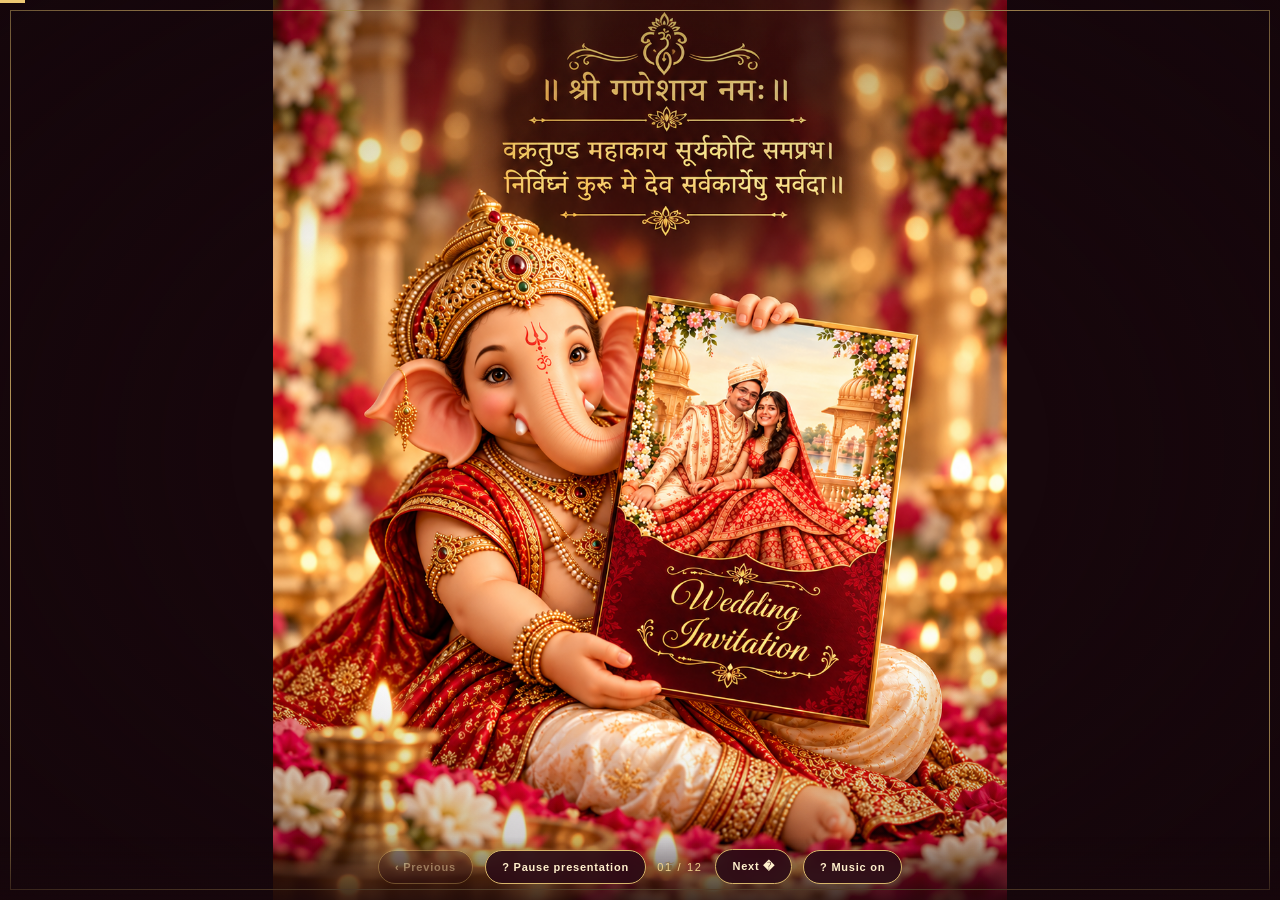
==== index.html @ a435be57 "Update wedding invitation scenes and credits" ====
<!DOCTYPE html>
<html lang="en">
<head>
<meta charset="UTF-8"><meta name="viewport" content="width=device-width,initial-scale=1">
<meta name="theme-color" content="#2a0b12">
<title>Anish Weds Khushi | A Cinematic Wedding Invitation</title>
<link rel="preconnect" href="https://fonts.googleapis.com">
<link href="https://fonts.googleapis.com/css2?family=Cormorant+Garamond:wght@400;500;600;700&family=Great+Vibes&family=Noto+Serif+Devanagari:wght@400;500;600;700&family=Pinyon+Script&display=swap" rel="stylesheet">
<link rel="stylesheet" href="styles.css?v=25">
</head>
<body>
<audio id="soundtrack" src="assets/Shubhaarambh.mp3" autoplay loop preload="auto"></audio><div id="stage"><div id="progress"></div><div id="scenes"></div></div>
<div class="controls"><button class="ctrl" id="prev">&#x2039; Previous</button><button class="ctrl" id="play">&#9654; Play presentation</button><span id="counter">01 / 10</span><button class="ctrl" id="next">Next �</button><button class="ctrl" id="music">&#9835; Music off</button></div>
<script type="module" src="app.js?v=9"></script>
</body></html>
---- styles.css ----
﻿:root{--gold:#edc873;--cream:#fff2d4;--wine:#310d17;--burgundy:#681a2a;--marigold:#f1a84b;--peacock:#4b9990;--rose:#b95c55}
*{box-sizing:border-box}html,body{margin:0;width:100%;height:100%;overflow:hidden;background:#19080d;color:var(--cream);font-family:'Cormorant Garamond',serif}
body:after{content:"";position:fixed;inset:0;pointer-events:none;z-index:5;background:radial-gradient(ellipse at center,transparent 45%,#14060b9c 100%)}
#stage{position:relative;width:100%;height:100svh;overflow:hidden;background:radial-gradient(ellipse at center,#783342,#210a11 80%)}
.scene{position:absolute;inset:0;display:grid;place-items:center;padding:28px;opacity:0;visibility:hidden;transform:scale(1.035);transition:opacity 1.1s ease,transform 7s ease,visibility 1.1s;overflow:hidden}
.scene.active{opacity:1;visibility:visible;transform:scale(1)}
.scene:before{content:"";position:absolute;inset:18px;border:1px solid #d9b76b99;pointer-events:none;z-index:2}
.scene:not(.photo-scene):before{background-image:radial-gradient(circle,#edc87345 1px,transparent 1.4px);background-size:19px 19px;opacity:.32}
.scene:after{content:"❦   ✧   ❦";position:absolute;bottom:25px;color:#edc873;letter-spacing:10px;font-size:14px;z-index:2}
.content{position:relative;z-index:3;width:min(850px,100%);max-height:86svh;overflow:auto;text-align:center;padding:clamp(22px,5vh,55px) clamp(12px,4vw,42px);scrollbar-width:none}
.scene.active .content{animation:contentReveal .9s cubic-bezier(.2,.75,.25,1) both}
@keyframes contentReveal{from{opacity:0;transform:translateY(16px)}to{opacity:1;transform:translateY(0)}}
.content::-webkit-scrollbar{display:none}
h1,h2,p{margin-top:0}h1{font-size:clamp(48px,9vw,100px);line-height:.98;font-weight:500;margin-bottom:18px}h2{font-size:clamp(38px,7vw,76px);line-height:1;margin:12px 0 22px;font-weight:500}
.script{font-family:'Great Vibes',cursive}.initial-cap{font-family:'Pinyon Script',cursive;font-size:1.1em;font-weight:400;vertical-align:.02em;color:inherit}.deva{font-family:'Noto Serif Devanagari',serif}.eyebrow{font:600 10px Arial,sans-serif;letter-spacing:.3em;text-transform:uppercase;color:var(--gold);margin-bottom:18px}.gold{color:var(--gold)}.rule{width:100px;height:1px;background:var(--gold);margin:18px auto}.ornament{color:var(--marigold);font-size:23px;letter-spacing:8px;margin:12px 0;text-shadow:0 2px 15px #f1a84b55}.sub{font-size:clamp(16px,2.5vw,22px);line-height:1.55}.tiny{font-size:clamp(12px,1.8vw,16px);line-height:1.5}.date{font:600 12px Arial,sans-serif;letter-spacing:.18em;text-transform:uppercase;color:#f1d38e}.time{font-size:25px;color:#ffedc2;margin:12px 0 22px}.venue{font-size:clamp(16px,2.4vw,21px);line-height:1.5;max-width:600px;margin:0 auto}
.photo-scene{padding:0;background:#17070c}.photo-scene:before{inset:10px;border:1px solid #edc873;z-index:4}.photo{position:absolute;inset:0;width:100%;height:100%;object-fit:contain;background:#17070c;animation:kenburns 16s ease-in-out infinite alternate}.photo-scene .content{align-self:end;margin-bottom:4vh;background:linear-gradient(transparent,#17070ce0 20%,#17070ce8);width:100%;max-width:none;padding:50px 20px 60px;max-height:45svh}.photo-scene h2{font-size:clamp(38px,7vw,68px);margin:0;color:#ffe3a0;text-shadow:0 3px 22px #000}
@keyframes kenburns{from{transform:scale(1)}to{transform:scale(1.09)}}
.cover{background:radial-gradient(ellipse at 50% 25%,#8b3c3c,#481723 52%,#19070e)}.cover .content{border:1px solid #edc873;padding:clamp(30px,8vh,75px) 15px;background:#260a143b;box-shadow:inset 0 0 0 6px #edc87314}
.invite{background:radial-gradient(ellipse at top,#fff5df,#f0d8bf 80%);color:#4c1c27}.invite:before{border-color:#9d7136}.invite .content{background:#fff9f0e8;border:1px solid #b68d4b;box-shadow:0 15px 60px #3a10171f}.names{font-size:clamp(40px,7vw,67px);color:#651b2c;margin:8px 0}.parents{font-size:clamp(13px,2vw,17px);line-height:1.4;margin:0 auto;max-width:650px}.hindi{font-size:clamp(14px,2vw,18px);line-height:1.75;margin:13px 0}.hindi-invite .eyebrow{font-weight:700;font-size:clamp(18px,3vw,28px);letter-spacing:.08em}
.event{background:radial-gradient(ellipse at 50% 15%,#97534b,#55202d 54%,#1b0810)}.event .content{border:1px solid #d9b76b;background:#260b163d;padding-top:clamp(28px,6vh,60px);padding-bottom:clamp(28px,6vh,60px)}.event:nth-of-type(odd){background:radial-gradient(ellipse at 50% 15%,#a15d3f,#54202c 54%,#1b0810)}.event:nth-of-type(even){background:radial-gradient(ellipse at 50% 15%,#397d78,#3b2530 54%,#160b10)}.event:nth-of-type(even) .content{border-color:#8ec3a6;background:#142b2a66}
.event-backdrop{position:absolute;inset:0;overflow:hidden;pointer-events:none}.event-backdrop img{width:100%;height:100%;object-fit:cover;object-position:center 42%;opacity:.78;filter:brightness(.96) saturate(.85);animation:kenburns 24s ease-in-out infinite alternate}.event-backdrop:after{content:"";position:absolute;inset:0;background:linear-gradient(90deg,#200b1170,#200b1133 45%,#16091085),linear-gradient(0deg,#160910aa,transparent 72%)}
.scene-backdrop{position:absolute;inset:0;overflow:hidden;pointer-events:none}.scene-backdrop img{width:100%;height:100%;object-fit:cover;object-position:center;opacity:.38;filter:saturate(.78) brightness(.78);animation:kenburns 24s ease-in-out infinite alternate}.scene-backdrop:after{content:"";position:absolute;inset:0;background:linear-gradient(90deg,#200b1180,#200b114f 50%,#1609109c),linear-gradient(0deg,#160910a8,transparent 80%)}.invite .scene-backdrop img{opacity:.2;filter:sepia(.18) saturate(.75) brightness(.9)}.invite .scene-backdrop:after{background:#fff4df55}.save .scene-backdrop img{opacity:.24;filter:saturate(.82) brightness(.92)}.save .scene-backdrop:after{background:linear-gradient(135deg,#5715224d,#fff0d966)}
.mehendi-scene{padding:0;background:#f5ead4;color:#79531d}.mehendi-scene:before,.mehendi-scene:after{display:none}.mehendi-canvas{position:relative;width:min(100vw,56.25svh);height:100svh;overflow:hidden;background:#fff8e9;box-shadow:0 0 70px #1b0d0d55;isolation:isolate}.mehendi-art{position:absolute;inset:0;width:100%;height:100%;object-fit:cover;transform:scale(1.045);animation:mehendiReveal 18s cubic-bezier(.2,.65,.25,1) forwards;filter:saturate(.98)}.mehendi-veil{position:absolute;inset:0;pointer-events:none;background:linear-gradient(180deg,#fff7e860 0%,transparent 22%,transparent 70%,#fff0d040 100%)}.mehendi-details{position:absolute;top:21.2%;left:8%;right:8%;padding:5px 4px;text-align:center;color:#704817;text-shadow:0 1px #fff9;background:#fff8e9a6}.mehendi-details .date{color:#79531d;white-space:nowrap;letter-spacing:.02em;font-size:clamp(10px,2.8vw,12px)}.mehendi-details .venue{font-size:clamp(13px,3.5vw,15px);line-height:1.2;margin-top:4px;color:#704817;font-weight:600}.mehendi-petals{position:absolute;inset:0;overflow:hidden;pointer-events:none}.mehendi-petal{position:absolute;top:-8%;width:9px;height:13px;border-radius:80% 15% 75% 20%;background:linear-gradient(135deg,#f7d3ce,#d98f91);opacity:0;filter:drop-shadow(0 1px 1px #87643b30);animation:mehendiFall var(--duration) linear var(--delay) infinite}
.sagai-scene{padding:0;background:#080706;color:#fff2d4}.sagai-scene:before,.sagai-scene:after{display:none}.sagai-canvas{position:relative;width:min(100vw,56.25svh);height:min(100svh,177.78vw);aspect-ratio:9/16;overflow:hidden;background:#080706;isolation:isolate}.sagai-art{position:absolute;inset:0;width:100%;height:100%;object-fit:contain;animation:sagaiReveal 14s cubic-bezier(.2,.65,.25,1) forwards}.sagai-shade{position:absolute;inset:0;background:radial-gradient(ellipse at center,transparent 12%,#05040335 67%,#0504038c 100%);pointer-events:none}.sagai-copy{position:absolute;z-index:2;top:50%;left:6%;right:6%;transform:translateY(-50%);padding:clamp(12px,3vh,24px) 8px;text-align:center;text-shadow:0 2px 14px #000,0 0 24px #d5ae6b66;background:#0504039c;border:1px solid #d9b76b88;box-shadow:0 8px 28px #0009}.sagai-kicker{font:600 clamp(11px,3vw,14px)/1.4 Arial,sans-serif;letter-spacing:.22em;text-transform:uppercase;color:#f1d38e;margin-bottom:9px}.sagai-copy h2{font-size:clamp(52px,11vw,82px);line-height:1;color:#fff0cc;margin:0 0 8px}.sagai-details{font:600 clamp(13px,3.4vw,18px)/1.45 Arial,sans-serif;letter-spacing:.025em;color:#fff0d0}.sagai-date{margin-top:5px;color:#ffe0a0}.sagai-venue{margin-top:4px}.sagai-scene .sagai-canvas{box-shadow:0 0 70px #0009}
.ring-video-scene{padding:0;background:#000}.ring-video-scene:before,.ring-video-scene:after{display:none}.ring-video{position:absolute;inset:0;width:100%;height:100%;object-fit:contain;background:#000}
.panigrahan-scene{padding:0;background:#160b08;color:#fff2cf}.panigrahan-scene:before,.panigrahan-scene:after{display:none}.panigrahan-canvas{position:relative;width:min(100vw,56.25svh);height:min(100svh,177.78vw);aspect-ratio:9/16;overflow:hidden;isolation:isolate;background:#24120c}.panigrahan-art{position:absolute;inset:-2%;width:104%;height:104%;object-fit:cover;object-position:center;transform-origin:50% 55%;animation:panigrahanCamera 22s ease-in-out infinite alternate}.panigrahan-warmth{position:absolute;z-index:1;inset:0;pointer-events:none;background:radial-gradient(ellipse at 51% 74%,#ff8f2324,transparent 34%),linear-gradient(180deg,#ffbb5c0d,transparent 35%,#ff781414);mix-blend-mode:screen;animation:panigrahanGlow 2.6s ease-in-out infinite alternate}.panigrahan-petals,.panigrahan-sparkles{position:absolute;inset:0;width:100%;height:100%;pointer-events:none}.panigrahan-petals{z-index:2}.panigrahan-sparkles{z-index:3}.panigrahan-vignette{position:absolute;z-index:4;inset:0;pointer-events:none;box-shadow:inset 0 0 8vw #23090342}.panigrahan-copy{position:absolute;z-index:5;top:6%;left:13%;right:13%;text-align:center;color:#492316;text-shadow:0 1px 0 #fff9;padding:clamp(10px,2vh,18px) clamp(8px,2vw,18px);background:#fff1d9d9;border:1px solid #a8793c;border-radius:18px;box-shadow:0 5px 22px #56230d38,inset 0 0 0 3px #fff8;backdrop-filter:blur(2px)}.panigrahan-copy .eyebrow{color:#754517;font-size:clamp(10px,2vw,14px);margin-bottom:6px}.panigrahan-copy h2{font-size:clamp(32px,7vw,58px);line-height:1;margin:0 0 7px;color:#552414;text-shadow:0 1px #fff9}.panigrahan-copy .date{font-size:clamp(10px,2vw,14px);font-weight:700;letter-spacing:.08em;color:#55311c}.panigrahan-copy .time{font-size:clamp(20px,4.2vw,30px);font-weight:600;color:#542817;margin:5px 0}.panigrahan-copy .rule{width:70px;margin:7px auto;background:#8d5927}.panigrahan-copy .venue{font-size:clamp(12px,2.4vw,17px);line-height:1.25;color:#462817;font-weight:600}.panigrahan-copy .ornament{font-size:19px;margin:5px 0;color:#86531d}.panigrahan-copy .deva{font-size:clamp(15px,3vw,21px);line-height:1.4;color:#492316;font-weight:600;margin:5px 0}.panigrahan-copy .tiny{font-size:clamp(11px,2vw,15px);line-height:1.25;color:#50301d;font-weight:600}.panigrahan-caption{position:absolute;z-index:5;bottom:3.3%;left:0;right:0;text-align:center;color:#fff2cf;font-size:clamp(12px,2.1vw,17px);letter-spacing:.15em;text-shadow:0 1px 8px #58200d,0 0 15px #ffb84c;animation:panigrahanBreathe 3s ease-in-out infinite}@keyframes panigrahanCamera{0%{transform:scale(1)}100%{transform:scale(1.075) translate3d(-.6%,.4%,0)}}@keyframes panigrahanGlow{from{opacity:.5}to{opacity:1}}@keyframes panigrahanBreathe{0%,100%{opacity:.62;transform:translateY(0)}50%{opacity:1;transform:translateY(-3px)}}.panigrahan-petal{position:absolute;top:-5%;left:var(--x);width:var(--s);height:calc(var(--s)*1.25);border-radius:80% 8% 80% 10%;background:linear-gradient(140deg,#ff7890,#c70f36 72%);box-shadow:inset -1px 0 2px #7e082233,0 1px 3px #5a122b66;opacity:var(--o);animation:panigrahanFall var(--t) linear var(--delay) infinite}.panigrahan-petal:after{content:"";position:absolute;inset:10% 48%;background:#ffd0d766;transform:rotate(15deg)}@keyframes panigrahanFall{0%{transform:translate3d(0,-5vh,0) rotate(0)}25%{transform:translate3d(18px,28vh,0) rotate(120deg)}55%{transform:translate3d(-14px,62vh,0) rotate(245deg)}100%{transform:translate3d(22px,115vh,0) rotate(410deg)}}.panigrahan-spark{position:absolute;width:3px;height:3px;border-radius:50%;background:#fff5c8;box-shadow:0 0 7px 3px #ffe18b88;animation:panigrahanSparkle var(--t) ease-in-out var(--delay) infinite}@keyframes panigrahanSparkle{0%,100%{opacity:0;transform:scale(.4)}45%{opacity:.9;transform:scale(1.4)}70%{opacity:.25;transform:scale(.7)}}.baraat-effects{position:absolute;inset:0;overflow:hidden;pointer-events:none}.baraat-lights{z-index:1}.baraat-petals{z-index:3}.baraat-sparks{z-index:4}.baraat-glow{position:absolute;width:9px;height:9px;border-radius:50%;background:#fff3b5;box-shadow:0 0 8px 4px #ffd66b99,0 0 22px 9px #ffb83c44;opacity:.35;animation:baraatTwinkle var(--d) ease-in-out var(--delay) infinite alternate}.baraat-petal{position:absolute;top:-8%;left:var(--x);width:var(--s);height:calc(var(--s)*.68);border-radius:80% 10% 80% 15%;background:linear-gradient(135deg,#ff8aa5,#d51d51);opacity:var(--o);filter:drop-shadow(0 1px 2px #5a122b66);animation:baraatFall var(--t) linear var(--delay) infinite}.baraat-petal:after{content:"";position:absolute;inset:15% 48%;background:#ffd0d7aa;transform:rotate(25deg)}.baraat-spark{position:absolute;width:3px;height:3px;border-radius:50%;background:#fff5c8;box-shadow:0 0 7px 3px #ffe18b88;animation:baraatSparkle var(--t) ease-in-out var(--delay) infinite}@keyframes baraatFall{0%{transform:translate3d(0,-5vh,0) rotate(0)}25%{transform:translate3d(18px,28vh,0) rotate(120deg)}55%{transform:translate3d(-14px,62vh,0) rotate(245deg)}100%{transform:translate3d(22px,115vh,0) rotate(410deg)}}@keyframes baraatTwinkle{from{opacity:.18;transform:scale(.65)}to{opacity:.9;transform:scale(1.25)}}@keyframes baraatSparkle{0%,100%{opacity:0;transform:scale(.4)}45%{opacity:.9;transform:scale(1.4)}70%{opacity:.25;transform:scale(.7)}}.baraat-scene{padding:0;background:#160d12;color:#713e25}.baraat-scene:before,.baraat-scene:after{display:none}.baraat-canvas{position:relative;width:min(100vw,56.25svh);height:min(100svh,177.78vw);aspect-ratio:9/16;overflow:hidden;isolation:isolate;background:#3a1b20}.baraat-art{position:absolute;inset:-2%;width:104%;height:104%;object-fit:cover;animation:baraatDrift 18s ease-in-out infinite alternate}.baraat-canvas:after{content:"";position:absolute;inset:0;pointer-events:none;background:linear-gradient(180deg,#fff0d008 0%,transparent 37%,transparent 100%)}.baraat-copy{position:absolute;z-index:2;top:7.5%;left:16%;right:16%;height:37%;display:flex;flex-direction:column;align-items:center;justify-content:center;text-align:center;color:#713e25;text-shadow:0 1px 0 #fff9;padding:8px 4px}.baraat-copy .eyebrow{color:#986b32;font-size:clamp(8px,1.7vw,12px);margin-bottom:5px}.baraat-copy h2{font-size:clamp(30px,7vw,56px);color:#74391f;margin:0 0 5px;line-height:1}.baraat-copy .date{font-size:clamp(8px,1.65vw,12px);color:#714c2c;letter-spacing:.08em}.baraat-copy .time{font-size:clamp(16px,3.8vw,25px);color:#693620;margin:3px 0 5px}.baraat-copy .rule{width:65px;background:#a77938;margin:4px auto}.baraat-copy .venue{font-size:clamp(10px,2.2vw,15px);line-height:1.25;color:#513b27}.baraat-copy .tiny{font-size:clamp(8px,1.7vw,12px);line-height:1.2;margin:5px 0;color:#75472d}.baraat-copy .ornament{font-size:15px;margin:3px 0}.baraat-copy .script{font-size:clamp(20px,4vw,30px)!important;color:#814523!important;transform:translateY(-26px)}.baraat-copy .deva{position:absolute;top:calc(100% - 56px);left:0;right:0;width:max-content;max-width:100%;min-height:0;display:block;text-align:center;margin:0 auto;padding:0;border:0;border-radius:0;background:transparent;box-shadow:none;color:#542b18;font-size:clamp(16px,3vw,21px);font-weight:700;line-height:1.15;text-shadow:none}@keyframes baraatDrift{0%{transform:scale(1.015) translate3d(0,0,0)}100%{transform:scale(1.04) translate3d(-.35%,.2%,0)}}.sangeet-scene{padding:0;background:#04121c;color:#fff2d4}.sangeet-scene:before,.sangeet-scene:after{display:none}.sangeet-canvas{position:relative;width:min(100vw,56.25svh);height:min(100svh,177.78vw);aspect-ratio:9/16;overflow:hidden;background:#061523;isolation:isolate}.sangeet-art{position:absolute;inset:0;width:100%;height:100%;object-fit:cover;animation:sangeetPush 20s ease-in-out infinite alternate}.sangeet-shade{position:absolute;inset:0;background:linear-gradient(180deg,#06152322 0%,#06152310 42%,#06152355 100%);pointer-events:none}.sangeet-lights{position:absolute;inset:0;overflow:hidden;pointer-events:none;mix-blend-mode:screen}.sangeet-beam{position:absolute;top:-10%;height:88%;width:42%;opacity:0;filter:blur(12px);transform-origin:50% 0}.sangeet-beam.one{left:3%;background:linear-gradient(180deg,#ffd7708a,#ffbc5030 48%,transparent);animation:sangeetBeamOne 5.2s ease-in-out infinite}.sangeet-beam.two{right:0;background:linear-gradient(180deg,#c276ff80,#b45aff2b 48%,transparent);animation:sangeetBeamTwo 6.4s ease-in-out infinite}.sangeet-beam.three{left:30%;width:38%;background:linear-gradient(180deg,#4bc3ff7a,#40a8ff24 48%,transparent);animation:sangeetBeamThree 7.3s ease-in-out infinite}.sangeet-stars{position:absolute;inset:0;width:100%;height:100%;pointer-events:none}.sangeet-copy{position:absolute;z-index:2;top:38%;left:7%;right:7%;padding:clamp(12px,2.4vh,22px) 8px;text-align:center;background:#06152366;border:1px solid #eac47770;text-shadow:0 2px 12px #000,0 0 22px #0009;backdrop-filter:blur(2px)}.sangeet-copy .eyebrow{font-size:clamp(10px,2.8vw,13px);margin-bottom:10px;color:#ffe2a0}.sangeet-copy h2{font-size:clamp(38px,8vw,64px);margin:0 0 9px;color:#fff0d4}.sangeet-copy .date{font-size:clamp(10px,2.5vw,12px);letter-spacing:.08em;color:#ffe0a0}.sangeet-copy .time{font-size:clamp(21px,5vw,30px);margin:8px 0;color:#fff0d4}.sangeet-copy .venue{font-size:clamp(14px,3.3vw,18px);line-height:1.35;color:#fff0d4}.sangeet-scene .sangeet-canvas{box-shadow:0 0 70px #0009}
.ghudchadi-scene{padding:0;background:#f1eee0;color:#fff8e9}.ghudchadi-scene:before,.ghudchadi-scene:after{display:none}.procession-canvas{position:relative;width:min(100vw,56.25svh);height:min(100svh,177.78vw);aspect-ratio:9/16;overflow:hidden;isolation:isolate;background:#e9e5d7}.procession-arch{position:absolute;inset:0;width:100%;height:100%;object-fit:cover;z-index:0}.procession-bells{position:absolute;z-index:5;top:.5%;left:0;width:100%;height:16%;object-fit:fill;transform-origin:50% 0;animation:processionBells 5s ease-in-out infinite}.procession-elephant{position:absolute;z-index:2;bottom:-3%;width:52%;height:auto;object-fit:contain;filter:drop-shadow(0 2px 2px #48311824);animation:processionElephants 7s ease-in-out infinite}.procession-elephant.left{left:-8%}.procession-elephant.right{left:56%;animation-delay:-2.3s}.procession-elephant.center{z-index:3;left:31%;bottom:-2%;width:43%;animation-delay:-4.6s}.procession-groom{position:absolute;z-index:4;width:58%;height:auto;left:50%;bottom:-2%;transform:translateX(-50%);transform-origin:50% 85%;filter:drop-shadow(0 2px 2px #48311829);animation:processionHorse 7s ease-in-out infinite}.ghudchadi-details{position:absolute;z-index:6;top:18%;left:8%;right:8%;text-align:center;color:#513b27;text-shadow:0 1px 0 #fff9}.ghudchadi-details .eyebrow{color:#98703a}.ghudchadi-details h2{font-size:clamp(40px,8vw,70px);color:#70321f;margin:0 0 8px}.ghudchadi-details .date{color:#714c2c;font-size:clamp(10px,2vw,13px);letter-spacing:.12em}.ghudchadi-details .time{font-size:clamp(20px,4vw,28px);color:#693620;margin:7px 0}.ghudchadi-details .venue{font-size:clamp(13px,2.5vw,18px);line-height:1.35;color:#513b27}.procession-canvas:after{content:"";position:absolute;inset:0;z-index:5;pointer-events:none;background:radial-gradient(circle,#fff7d17a 0 1px,transparent 2px);background-size:73px 89px;opacity:.24;animation:processionSparkle 4s ease-in-out infinite alternate}
@keyframes processionBells{0%,100%{transform:rotate(-.25deg) translateY(0)}50%{transform:rotate(.25deg) translateY(3px)}}
@keyframes processionHorse{0%,100%{transform:translateX(-50%) translateY(0) rotate(0)}25%{transform:translateX(calc(-50% - 4px)) translateY(-5px) rotate(-.35deg)}50%{transform:translateX(-50%) translateY(1px) rotate(.2deg)}75%{transform:translateX(calc(-50% + 4px)) translateY(-3px) rotate(.3deg)}}
@keyframes processionElephants{0%,100%{transform:translate(0,0) rotate(0)}25%{transform:translate(-7px,-3px) rotate(-.25deg)}50%{transform:translate(-13px,0) rotate(0)}75%{transform:translate(-6px,-4px) rotate(.25deg)}}
@keyframes processionSparkle{from{opacity:.12}to{opacity:.34}}
.panigrahan-scene{padding:0;background:#160b08;color:#fff2cf}.panigrahan-scene:before,.panigrahan-scene:after{display:none}.panigrahan-canvas{position:relative;width:min(100vw,56.25svh);height:min(100svh,177.78vw);aspect-ratio:9/16;overflow:hidden;isolation:isolate;background:#24120c}.panigrahan-art{position:absolute;inset:-2%;width:104%;height:104%;object-fit:cover;object-position:center;transform-origin:50% 55%;animation:panigrahanCamera 22s ease-in-out infinite alternate}.panigrahan-warmth{position:absolute;z-index:1;inset:0;pointer-events:none;background:radial-gradient(ellipse at 51% 74%,#ff8f2324,transparent 34%),linear-gradient(180deg,#ffbb5c0d,transparent 35%,#ff781414);mix-blend-mode:screen;animation:panigrahanGlow 2.6s ease-in-out infinite alternate}.panigrahan-petals,.panigrahan-sparkles{position:absolute;inset:0;width:100%;height:100%;pointer-events:none}.panigrahan-petals{z-index:2}.panigrahan-sparkles{z-index:3}.panigrahan-vignette{position:absolute;z-index:4;inset:0;pointer-events:none;box-shadow:inset 0 0 8vw #23090342}.panigrahan-copy{position:absolute;z-index:5;top:6%;left:13%;right:13%;text-align:center;color:#492316;text-shadow:0 1px 0 #fff9;padding:clamp(10px,2vh,18px) clamp(8px,2vw,18px);background:#fff1d9d9;border:1px solid #a8793c;border-radius:18px;box-shadow:0 5px 22px #56230d38,inset 0 0 0 3px #fff8;backdrop-filter:blur(2px)}.panigrahan-copy .eyebrow{color:#754517;font-size:clamp(10px,2vw,14px);margin-bottom:6px}.panigrahan-copy h2{font-size:clamp(32px,7vw,58px);line-height:1;margin:0 0 7px;color:#552414;text-shadow:0 1px #fff9}.panigrahan-copy .date{font-size:clamp(10px,2vw,14px);font-weight:700;letter-spacing:.08em;color:#55311c}.panigrahan-copy .time{font-size:clamp(20px,4.2vw,30px);font-weight:600;color:#542817;margin:5px 0}.panigrahan-copy .rule{width:70px;margin:7px auto;background:#8d5927}.panigrahan-copy .venue{font-size:clamp(12px,2.4vw,17px);line-height:1.25;color:#462817;font-weight:600}.panigrahan-copy .ornament{font-size:19px;margin:5px 0;color:#86531d}.panigrahan-copy .deva{font-size:clamp(15px,3vw,21px);line-height:1.4;color:#492316;font-weight:600;margin:5px 0}.panigrahan-copy .tiny{font-size:clamp(11px,2vw,15px);line-height:1.25;color:#50301d;font-weight:600}.panigrahan-caption{position:absolute;z-index:5;bottom:3.3%;left:0;right:0;text-align:center;color:#fff2cf;font-size:clamp(12px,2.1vw,17px);letter-spacing:.15em;text-shadow:0 1px 8px #58200d,0 0 15px #ffb84c;animation:panigrahanBreathe 3s ease-in-out infinite}@keyframes panigrahanCamera{0%{transform:scale(1)}100%{transform:scale(1.075) translate3d(-.6%,.4%,0)}}@keyframes panigrahanGlow{from{opacity:.5}to{opacity:1}}@keyframes panigrahanBreathe{0%,100%{opacity:.62;transform:translateY(0)}50%{opacity:1;transform:translateY(-3px)}}.panigrahan-petal{position:absolute;top:-5%;left:var(--x);width:var(--s);height:calc(var(--s)*1.25);border-radius:80% 8% 80% 10%;background:linear-gradient(140deg,#ff7890,#c70f36 72%);box-shadow:inset -1px 0 2px #7e082233,0 1px 3px #5a122b66;opacity:var(--o);animation:panigrahanFall var(--t) linear var(--delay) infinite}.panigrahan-petal:after{content:"";position:absolute;inset:10% 48%;background:#ffd0d766;transform:rotate(15deg)}@keyframes panigrahanFall{0%{transform:translate3d(0,-5vh,0) rotate(0)}25%{transform:translate3d(18px,28vh,0) rotate(120deg)}55%{transform:translate3d(-14px,62vh,0) rotate(245deg)}100%{transform:translate3d(22px,115vh,0) rotate(410deg)}}.panigrahan-spark{position:absolute;width:3px;height:3px;border-radius:50%;background:#fff5c8;box-shadow:0 0 7px 3px #ffe18b88;animation:panigrahanSparkle var(--t) ease-in-out var(--delay) infinite}@keyframes panigrahanSparkle{0%,100%{opacity:0;transform:scale(.4)}45%{opacity:.9;transform:scale(1.4)}70%{opacity:.25;transform:scale(.7)}}.baraat-effects{position:absolute;inset:0;overflow:hidden;pointer-events:none}.baraat-lights{z-index:1}.baraat-petals{z-index:3}.baraat-sparks{z-index:4}.baraat-glow{position:absolute;width:9px;height:9px;border-radius:50%;background:#fff3b5;box-shadow:0 0 8px 4px #ffd66b99,0 0 22px 9px #ffb83c44;opacity:.35;animation:baraatTwinkle var(--d) ease-in-out var(--delay) infinite alternate}.baraat-petal{position:absolute;top:-8%;left:var(--x);width:var(--s);height:calc(var(--s)*.68);border-radius:80% 10% 80% 15%;background:linear-gradient(135deg,#ff8aa5,#d51d51);opacity:var(--o);filter:drop-shadow(0 1px 2px #5a122b66);animation:baraatFall var(--t) linear var(--delay) infinite}.baraat-petal:after{content:"";position:absolute;inset:15% 48%;background:#ffd0d7aa;transform:rotate(25deg)}.baraat-spark{position:absolute;width:3px;height:3px;border-radius:50%;background:#fff5c8;box-shadow:0 0 7px 3px #ffe18b88;animation:baraatSparkle var(--t) ease-in-out var(--delay) infinite}@keyframes baraatFall{0%{transform:translate3d(0,-5vh,0) rotate(0)}25%{transform:translate3d(18px,28vh,0) rotate(120deg)}55%{transform:translate3d(-14px,62vh,0) rotate(245deg)}100%{transform:translate3d(22px,115vh,0) rotate(410deg)}}@keyframes baraatTwinkle{from{opacity:.18;transform:scale(.65)}to{opacity:.9;transform:scale(1.25)}}@keyframes baraatSparkle{0%,100%{opacity:0;transform:scale(.4)}45%{opacity:.9;transform:scale(1.4)}70%{opacity:.25;transform:scale(.7)}}.baraat-scene{padding:0;background:#160d12;color:#713e25}.baraat-scene:before,.baraat-scene:after{display:none}.baraat-canvas{position:relative;width:min(100vw,56.25svh);height:min(100svh,177.78vw);aspect-ratio:9/16;overflow:hidden;isolation:isolate;background:#3a1b20}.baraat-art{position:absolute;inset:-2%;width:104%;height:104%;object-fit:cover;animation:baraatDrift 18s ease-in-out infinite alternate}.baraat-canvas:after{content:"";position:absolute;inset:0;pointer-events:none;background:linear-gradient(180deg,#fff0d008 0%,transparent 37%,transparent 100%)}.baraat-copy{position:absolute;z-index:2;top:7.5%;left:16%;right:16%;height:37%;display:flex;flex-direction:column;align-items:center;justify-content:center;text-align:center;color:#713e25;text-shadow:0 1px 0 #fff9;padding:8px 4px}.baraat-copy .eyebrow{color:#986b32;font-size:clamp(8px,1.7vw,12px);margin-bottom:5px}.baraat-copy h2{font-size:clamp(30px,7vw,56px);color:#74391f;margin:0 0 5px;line-height:1}.baraat-copy .date{font-size:clamp(8px,1.65vw,12px);color:#714c2c;letter-spacing:.08em}.baraat-copy .time{font-size:clamp(16px,3.8vw,25px);color:#693620;margin:3px 0 5px}.baraat-copy .rule{width:65px;background:#a77938;margin:4px auto}.baraat-copy .venue{font-size:clamp(10px,2.2vw,15px);line-height:1.25;color:#513b27}.baraat-copy .tiny{font-size:clamp(8px,1.7vw,12px);line-height:1.2;margin:5px 0;color:#75472d}.baraat-copy .ornament{font-size:15px;margin:3px 0}.baraat-copy .script{font-size:clamp(20px,4vw,30px)!important;color:#814523!important;transform:translateY(-26px)}.baraat-copy .deva{position:absolute;top:calc(100% - 56px);left:0;right:0;width:max-content;max-width:100%;min-height:0;display:block;text-align:center;margin:0 auto;padding:0;border:0;border-radius:0;background:transparent;box-shadow:none;color:#542b18;font-size:clamp(16px,3vw,21px);font-weight:700;line-height:1.15;text-shadow:none}@keyframes baraatDrift{0%{transform:scale(1.015) translate3d(0,0,0)}100%{transform:scale(1.04) translate3d(-.35%,.2%,0)}}.sangeet-scene{padding:0;background:#04121c;color:#fff2d4}.sangeet-scene:before,.sangeet-scene:after{display:none}.sangeet-canvas{position:relative;width:min(100vw,56.25svh);height:min(100svh,177.78vw);aspect-ratio:9/16;overflow:hidden;background:#061523;isolation:isolate}.sangeet-art{position:absolute;inset:0;width:100%;height:100%;object-fit:cover;filter:saturate(1.1) brightness(1.12);animation:sangeetPush 20s ease-in-out infinite alternate}.sangeet-shade{position:absolute;inset:0;background:linear-gradient(180deg,#0615230a 0%,transparent 48%,#06152320 100%);pointer-events:none}.sangeet-lights{position:absolute;inset:0;overflow:hidden;pointer-events:none;mix-blend-mode:screen}.sangeet-beam{position:absolute;top:-10%;height:88%;width:42%;opacity:0;filter:blur(12px);transform-origin:50% 0}.sangeet-beam.one{left:3%;background:linear-gradient(180deg,#ffd7708a,#ffbc5030 48%,transparent);animation:sangeetBeamOne 5.2s ease-in-out infinite}.sangeet-beam.two{right:0;background:linear-gradient(180deg,#c276ff80,#b45aff2b 48%,transparent);animation:sangeetBeamTwo 6.4s ease-in-out infinite}.sangeet-beam.three{left:30%;width:38%;background:linear-gradient(180deg,#4bc3ff7a,#40a8ff24 48%,transparent);animation:sangeetBeamThree 7.3s ease-in-out infinite}.sangeet-stars{position:absolute;inset:0;width:100%;height:100%;pointer-events:none}.sangeet-copy{position:absolute;z-index:2;top:38%;left:7%;right:7%;padding:clamp(12px,2.4vh,22px) 8px;text-align:center;background:#06152366;border:1px solid #eac47770;text-shadow:0 2px 12px #000,0 0 22px #0009;backdrop-filter:blur(2px)}.sangeet-copy .eyebrow{font-size:clamp(10px,2.8vw,13px);margin-bottom:10px;color:#ffe2a0}.sangeet-copy h2{font-size:clamp(38px,8vw,64px);margin:0 0 9px;color:#fff0d4}.sangeet-copy .date{font-size:clamp(10px,2.5vw,12px);letter-spacing:.08em;color:#ffe0a0}.sangeet-copy .time{font-size:clamp(21px,5vw,30px);margin:8px 0;color:#fff0d4}.sangeet-copy .venue{font-size:clamp(14px,3.3vw,18px);line-height:1.35;color:#fff0d4}.sangeet-scene .sangeet-canvas{box-shadow:0 0 70px #0009}
.sangeet-copy{top:22%;padding:5px 4px;background:#06152318;border-color:transparent;box-shadow:none;backdrop-filter:none}
.sangeet-copy .eyebrow{margin-bottom:5px}
.sangeet-copy h2{font-size:clamp(30px,7vw,52px);line-height:1;white-space:nowrap;margin-bottom:5px}
.sangeet-copy .time{margin:4px 0}
.sangeet-copy .venue{line-height:1.2;text-shadow:0 2px 8px #000}
@keyframes sangeetPush{from{transform:scale(1)}to{transform:scale(1.07)}}
@keyframes sangeetBeamOne{0%,100%{opacity:.08;transform:rotate(-24deg)}50%{opacity:.7;transform:rotate(18deg)}}
@keyframes sangeetBeamTwo{0%,100%{opacity:.12;transform:rotate(22deg)}50%{opacity:.72;transform:rotate(-17deg)}}
@keyframes sangeetBeamThree{0%,100%{opacity:.06;transform:rotate(16deg)}50%{opacity:.55;transform:rotate(-22deg)}}
@keyframes sagaiReveal{from{transform:scale(1.04)}to{transform:scale(1)}}
@keyframes mehendiReveal{0%{transform:scale(1.13) translateY(1.2%)}100%{transform:scale(1) translateY(0)}}
@keyframes mehendiFall{0%{opacity:0;transform:translate3d(0,-5vh,0) rotate(0)}10%{opacity:.65}80%{opacity:.55}100%{opacity:0;transform:translate3d(var(--drift),110vh,0) rotate(480deg)}}
.save{background:radial-gradient(ellipse at 50% 40%,#fff2d8,#d8a6a0 70%,#481521);color:#501827}.save .content{border:2px solid #b68d4b;background:#fff8e7bf;padding:clamp(35px,9vh,85px) 15px}.save .bigdate{font-size:clamp(26px,5vw,44px);letter-spacing:.12em;color:#93682d}.save .eyebrow{font-size:clamp(16px,3vw,24px);letter-spacing:.2em}
.controls{position:fixed;z-index:20;left:0;right:0;bottom:0;display:flex;align-items:center;justify-content:center;gap:12px;padding:12px 12px 16px;background:linear-gradient(transparent,#17070cbd)}
.ctrl{border:1px solid #d7b56a;background:#2b0b15e8;color:#fff0cc;border-radius:30px;padding:10px 16px;font:600 11px Arial,sans-serif;letter-spacing:.07em;cursor:pointer;backdrop-filter:blur(8px)}.ctrl:hover{background:#7a2637}.ctrl:disabled{opacity:.35;cursor:default}
#counter{font:11px Arial,sans-serif;letter-spacing:.15em;color:#f1d38e;min-width:45px;text-align:center}
#progress{position:fixed;z-index:22;left:0;top:0;height:3px;background:#edc873;width:0;transition:width .35s linear}
#hint{position:fixed;top:15px;left:0;right:0;text-align:center;z-index:10;font:9px Arial,sans-serif;letter-spacing:.24em;color:#ffe9b9aa;text-transform:uppercase}
body.mehendi-active #hint{display:none}
body.sagai-active #hint{display:none}
body.ring-video-active #hint{display:none}
body.ghudchadi-active #hint{display:none}
body.sangeet-active:after{background:radial-gradient(ellipse at center,transparent 68%,#14060b26 100%)}
body.sagai-active:after{background:none}
body.sagai-active .sagai-art{filter:brightness(1.2) saturate(1.14)}
body.sagai-active .sagai-shade{background:none}
body.sagai-active .sagai-copy{background:transparent;border-color:transparent;box-shadow:none;text-shadow:0 2px 5px #000,0 0 14px #000}
@media(max-height:650px){.content{max-height:78svh;padding-top:16px;padding-bottom:20px}.scene{padding:18px}.scene:before{inset:10px}.scene:after{bottom:15px}.event h2{margin:8px}.invite .content{padding:18px 14px}.hindi{margin:7px 0}}
@media(prefers-reduced-motion:reduce){*,*:before,*:after{animation:none!important;transition:none!important}}
@media(prefers-reduced-motion:reduce){.sangeet-beam{display:none}}
.panigrahan-copy{top:7%;left:14%;right:14%;padding:0;background:transparent;border:0;border-radius:0;box-shadow:none;backdrop-filter:none;color:#713d24}.panigrahan-footer{position:absolute;z-index:5;left:5%;right:5%;bottom:3.5%;padding:clamp(8px,1.5vh,14px) 10px;text-align:center;color:#3d2115;background:transparent;border-radius:0;box-shadow:none;text-shadow:0 1px 5px #fff,0 0 10px #fff9}.panigrahan-footer .venue{font-size:clamp(14px,3vw,20px);line-height:1.25;color:#3d2115;font-weight:700;margin:0 auto}.panigrahan-footer .ornament{font-size:19px;color:#744319;margin:3px 0}.panigrahan-footer .deva{font-size:clamp(18px,4vw,25px);line-height:1.4;color:#3a1b12;font-weight:700;margin:2px 0}.panigrahan-footer .tiny{font-size:clamp(13px,2.8vw,18px);line-height:1.25;color:#422315;font-weight:700;margin:3px auto 0}.panigrahan-copy{color:#35130c;text-shadow:0 1px 0 #fff,0 0 8px #fff,0 0 16px #fff9}.panigrahan-copy .eyebrow{color:#45200e;font-weight:700;text-shadow:0 1px 0 #fff,0 0 8px #fff}.panigrahan-copy .ornament{color:#7a3d10;text-shadow:0 1px 0 #fff,0 0 8px #fff}.panigrahan-copy h2{font-family:"Noto Serif Devanagari",serif;font-weight:700;font-size:clamp(28px,6vw,48px);line-height:1.25;color:#35130c;text-shadow:0 1px 0 #fff,0 0 8px #fff,0 0 16px #fff9}.panigrahan-copy .date{color:#3c1b0d;font-weight:700;text-shadow:0 1px 0 #fff,0 0 8px #fff}.panigrahan-copy .time{font-size:clamp(16px,3.5vw,22px);color:#35130c;font-weight:700;text-shadow:0 1px 0 #fff,0 0 8px #fff}.panigrahan-copy{top:11%}.panigrahan-copy .date{font-size:clamp(9px,1.7vw,12px)}.panigrahan-copy .time{font-size:clamp(16px,3vw,21px)}.panigrahan-copy .time-meridiem{font-size:.68em}.scene :where(*){font-weight:700!important}.chaak-scene{padding:0;background:#190b0b;color:#5d2b17}.chaak-scene:before,.chaak-scene:after{display:none}.chaak-canvas{position:relative;width:min(100vw,56.25svh);height:min(100svh,177.78vw);aspect-ratio:9/16;overflow:hidden;isolation:isolate;background:#5d2b17}.chaak-art{position:absolute;inset:-2%;width:104%;height:104%;object-fit:cover;object-position:center;filter:saturate(1.04);animation:chaakZoom 18s ease-in-out infinite alternate}.chaak-glow{position:absolute;z-index:1;inset:0;pointer-events:none;background:linear-gradient(180deg,#ffcf8a12 0%,transparent 35%,#5c130b08 72%,#27090620);mix-blend-mode:screen}.chaak-copy{position:absolute;z-index:4;left:8%;right:8%;top:9%;text-align:center;color:#6b2a13;text-shadow:0 1px 0 #fff9}.chaak-kicker{font:700 clamp(9px,1.8vh,15px)/1.4 Arial,sans-serif;letter-spacing:.22em;text-transform:uppercase;margin-bottom:6px}.chaak-copy h2{font-size:clamp(34px,7vw,58px);line-height:1.1;margin:0 0 10px;color:#722817}.chaak-date{font-size:clamp(13px,2.7vw,19px);line-height:1.35;color:#4b2516;margin:0 auto 9px}.chaak-venue{font-size:clamp(12px,2.5vw,18px);line-height:1.35;color:#4b2516;margin:0 auto}.chaak-shimmer{position:absolute;z-index:2;inset:0;pointer-events:none;background:linear-gradient(112deg,transparent 28%,#fff4 48%,transparent 59%);transform:translateX(-130%);animation:chaakSweep 10s ease-in-out 2s infinite;mix-blend-mode:soft-light}.chaak-petals{position:absolute;z-index:3;inset:0;overflow:hidden;pointer-events:none}.chaak-petal{position:absolute;top:-8%;left:var(--x);width:var(--size);height:calc(var(--size)*.68);border-radius:90% 8% 90% 8%;background:linear-gradient(135deg,#ff8290,#c50937 70%,#7d0827);box-shadow:0 1px 5px #6c071f66;opacity:0;animation:chaakFall var(--duration) linear var(--delay) infinite;transform:rotate(var(--rot))}.chaak-petal:nth-child(2n){background:linear-gradient(135deg,#ffc4b4,#f03b56 70%,#a10b32)}.chaak-petal:nth-child(3n){background:linear-gradient(135deg,#fff0cf,#ff7991 70%,#b80b36)}@keyframes chaakZoom{from{transform:scale(1)}to{transform:scale(1.075) translateY(-.6%)}}@keyframes chaakFall{0%{transform:translate3d(0,-5vh,0) rotate(var(--rot));opacity:0}8%{opacity:.95}50%{transform:translate3d(var(--drift),52vh,0) rotate(calc(var(--rot) + 300deg));opacity:.95}100%{transform:translate3d(calc(var(--drift)*-.7),112vh,0) rotate(calc(var(--rot) + 620deg));opacity:0}}@keyframes chaakSweep{0%,68%{transform:translateX(-130%)}84%,100%{transform:translateX(130%)}}@media(prefers-reduced-motion:reduce){.chaak-art,.chaak-petal,.chaak-shimmer{animation:none}.chaak-petal{display:none}}.chaak-copy h2{font-size:clamp(28px,5.5vw,46px)}.chaak-date,.chaak-venue{transform:translateY(-8px)}.chaak-date{margin-bottom:4px}.chaak-copy{top:7%}.chaak-date .chaak-meridiem{font-size:.72em}.credits-logo{width:clamp(88px,20vw,140px);height:auto;aspect-ratio:3/2;display:block;object-fit:contain;border:0;border-radius:0;box-shadow:none}.credits-logo-small{width:62px;height:auto;margin:14px auto 0}.credits-logo-final{width:clamp(52px,8vh,86px);height:auto;margin:0 auto 5px}
.credits-scene{padding:0;background:radial-gradient(ellipse at 50% 38%,#6c3540,#260c15 72%,#16070b);color:#fff2d4}.credits-scene:before{inset:14px;border-color:#edc873aa}.credits-scene:after{display:none}.credits-roll{position:absolute;z-index:3;top:0;left:0;width:100%;padding:8vh 22px 10vh;text-align:center;animation:creditsRoll 30s linear both}.credits-logo{width:clamp(76px,18vw,112px);height:clamp(76px,18vw,112px);margin:0 auto 18px;border:1px solid #edc873;border-radius:50%;display:flex;align-items:center;justify-content:center;gap:3px;color:#ffe5a2;font:600 clamp(26px,6vw,38px)/1 'Cormorant Garamond',serif;box-shadow:0 0 0 5px #edc87320,0 0 28px #edc87333}.credits-logo i{font:italic 18px 'Great Vibes',cursive;color:#edc873}.credits-kicker{font:600 12px/1.4 Arial,sans-serif;text-transform:uppercase;letter-spacing:.25em;color:#edc873}.credits-roll h2{font-size:clamp(42px,9vw,68px);line-height:1.05;margin:8px 0 12px;color:#fff0cc}.credits-rule{width:78px;height:1px;background:#edc873;margin:22px auto}.credits-group{margin:0 auto;max-width:560px}.credits-group h3{font:600 clamp(13px,3vw,17px)/1.4 Arial,sans-serif;text-transform:uppercase;letter-spacing:.2em;color:#edc873;margin:0 0 18px}.credits-group p{margin:0 0 16px;display:flex;flex-direction:column;gap:2px}.credits-group strong{font-size:clamp(22px,5vw,30px);line-height:1.12;font-weight:500;color:#fff4dd}.credits-group span{font:12px/1.35 Arial,sans-serif;letter-spacing:.08em;color:#e6cda0}.credits-flourish{margin:24px 0;color:#edc873;letter-spacing:.1em}.credits-thanks{font-size:clamp(18px,4vw,24px);line-height:1.35;font-style:italic;color:#f6dfb2}.credits-logo-small{width:54px;height:54px;margin:20px auto 0;font-size:21px}.credits-logo-small i{font-size:12px}@keyframes creditsRoll{from{transform:translateY(100svh)}to{transform:translateY(calc(-100% - 100svh))}}@media(prefers-reduced-motion:reduce){.credits-roll{position:relative;top:auto;animation:none;transform:none}.credits-scene{overflow:auto}}
.credits-roll{animation:none}.credits-scene.active .credits-roll{animation:creditsRoll 20s linear forwards}.credits-final{display:none;position:absolute;z-index:4;inset:5% 5% 12%;flex-direction:column;justify-content:center;align-items:center;text-align:center}.credits-scene.credits-complete .credits-roll{display:none}.credits-scene.credits-complete .credits-final{display:flex}.credits-logo-final{width:56px;height:56px;margin:0 auto 8px;font-size:22px}.credits-logo-final i{font-size:12px}.credits-final h2{font-size:clamp(36px,7vw,54px);line-height:1;margin:3px 0 12px;color:#fff0cc}.credits-final-grid{display:grid;grid-template-columns:1fr 1fr;gap:clamp(10px,4vw,44px);width:min(760px,100%);margin:5px auto 10px}.credits-final-group h3{font:600 clamp(11px,2.5vw,14px)/1.25 Arial,sans-serif;text-transform:uppercase;letter-spacing:.15em;color:#edc873;margin:0 0 9px}.credits-final-group p{margin:0 0 8px;display:flex;flex-direction:column;gap:1px}.credits-final-group strong{font-size:clamp(15px,3.5vw,21px);line-height:1.08;font-weight:500;color:#fff4dd}.credits-final-group span{font:10px/1.2 Arial,sans-serif;letter-spacing:.04em;color:#e6cda0}.credits-final-thanks{font-size:clamp(15px,3.5vw,20px);font-style:italic;color:#f6dfb2}.credits-repeat{position:absolute;z-index:6;bottom:82px;left:50%;transform:translateX(-50%);padding:9px 18px;border:1px solid #edc873;border-radius:999px;background:#310d17e8;color:#ffe5a2;font:600 13px Arial,sans-serif;letter-spacing:.05em;cursor:pointer}.credits-repeat:hover{background:#681a2a}.credits-repeat:focus-visible{outline:2px solid #fff2d4;outline-offset:3px}@media(max-height:620px){.credits-final{inset:2% 4% 14%}.credits-logo-final{width:42px;height:42px;margin-bottom:4px}.credits-final h2{font-size:34px;margin-bottom:7px}.credits-final-group p{margin-bottom:5px}.credits-repeat{bottom:76px}}@media(max-width:430px){.credits-final-grid{gap:8px}.credits-final-group strong{font-size:clamp(14px,4vw,18px)}.credits-final-group span{font-size:9px}.credits-final-group h3{letter-spacing:.08em}}@media(prefers-reduced-motion:reduce){.credits-scene.active .credits-roll{animation:none}.credits-final{display:flex}.credits-scene.credits-roll-playing .credits-final{display:none}}
@media(prefers-reduced-motion:reduce){.credits-roll{display:none}.credits-final{display:none}.credits-scene.credits-complete .credits-final{display:flex}}
.credits-scene{background:#30141c url("assets/credit_scene_bkg.png") center center / cover no-repeat}
.credits-roll-window{position:absolute;z-index:3;top:14%;bottom:17%;left:calc(50% - min(10vw,6.67vh));width:min(56vw,37.33vh);overflow:hidden;mask-image:linear-gradient(transparent,#000 5%,#000 95%,transparent);-webkit-mask-image:linear-gradient(transparent,#000 5%,#000 95%,transparent)}
.credits-roll{top:100%;left:0;width:100%;padding:10px 8px 18px;color:#56341f;text-shadow:0 1px 2px #fff8;font-size:clamp(17px,2.1vh,23px);animation:none}
.credits-scene.active .credits-roll{animation:creditsRoll 20s linear forwards}@keyframes creditsRoll{from{transform:translateY(0)}to{transform:translateY(-100%)}}
.credits-kicker{color:#785120;font-size:clamp(9px,1.3vh,12px)}.credits-roll h2{color:#6e3f25;font-size:clamp(34px,5.3vh,56px);margin:6px 0 8px}.credits-rule{background:#a57531;margin:12px auto}
.credits-group{max-width:100%}.credits-group h3{color:#865522;font-size:clamp(10px,1.5vh,14px);margin:0 0 10px}.credits-group p{margin:0 0 11px}.credits-group strong{color:#4c2d1c;font-size:clamp(17px,2.3vh,24px)}.credits-group span{color:#714e32;font-size:clamp(9px,1.2vh,12px)}.credits-flourish{color:#a57531;margin:14px 0}.credits-thanks{color:#714b2e;font-size:clamp(14px,1.8vh,19px)}
.credits-logo{border-color:#a57531;color:#795125;box-shadow:0 0 0 4px #a5753120,0 0 18px #a5753133}.credits-logo i{color:#a57531}
.credits-final{inset:14% auto 17% calc(50% - min(10vw,6.67vh));width:min(56vw,37.33vh);padding:8px 8px 36px;color:#56341f;text-shadow:0 1px 2px #fff8}
.credits-logo-final{width:clamp(34px,5vh,56px);height:clamp(34px,5vh,56px);margin:0 auto 5px;font-size:clamp(16px,2.3vh,22px)}.credits-logo-final i{font-size:11px}.credits-final .credits-kicker{font-size:clamp(8px,1.1vh,11px)}.credits-final h2{color:#6e3f25;font-size:clamp(28px,4.2vh,46px);margin:2px 0 8px}
.credits-final-grid{grid-template-columns:1fr 1fr;gap:clamp(5px,1vw,12px);width:100%;margin:2px auto 6px}.credits-final-group h3{color:#865522;font-size:clamp(8px,1.15vh,12px);letter-spacing:.08em;margin-bottom:6px}.credits-final-group p{margin:0 0 6px}.credits-final-group strong{color:#4c2d1c;font-size:clamp(12px,1.65vh,17px)}.credits-final-group span{color:#714e32;font-size:clamp(8px,1vh,10px)}.credits-final-thanks{color:#714b2e;font-size:clamp(11px,1.35vh,15px)}
.credits-repeat{left:calc(50% + min(18vw,12vh));bottom:16%;transform:translateX(-50%);padding:6px 10px;border-color:#a57531;background:#fff7e9e8;color:#70491f;font-size:clamp(9px,1.2vh,12px);white-space:nowrap}
@media(max-width:520px){.credits-final-grid{grid-template-columns:1fr;gap:4px}.credits-final-group p{margin-bottom:4px}.credits-final-group h3{margin-bottom:4px}.credits-final{padding-bottom:30px}.credits-repeat{left:calc(50% + min(18vw,12vh));bottom:17%}}
@media(prefers-reduced-motion:reduce){.credits-scene.active .credits-roll{animation:none;display:none}.credits-final{display:none}.credits-scene.credits-complete .credits-final{display:flex}}

.cover .date{font-size:clamp(14px,2.3vw,18px)}



/* Scene 2 runs the supplied animated invitation as a self-contained page. */
.anniversary-scene{padding:0;background:transparent}
.anniversary-scene:before,.anniversary-scene:after{display:none}
.anniversary-iframe{display:block;width:100%;height:100%;border:0;background:transparent;pointer-events:none}

/* Larger details in the open space of the mehendi artwork */
.mehendi-details{top:22%;left:6%;right:6%;padding:12px 10px 16px;background:transparent;text-shadow:0 1px 2px #fff9}
.mehendi-details .date{font:600 clamp(21px,5vw,28px)/1.3 Arial,sans-serif;text-transform:uppercase;letter-spacing:.04em;white-space:normal;color:#79531d}
.mehendi-details .venue{font:700 clamp(18px,4.6vw,22px)/1.3 "Cormorant Garamond",serif;margin-top:12px;color:#704817}






/* Larger, clearer text over the Chaak invitation artwork */
.chaak-copy h2{font-size:clamp(46px,9vw,70px);line-height:1.05;margin:0 0 14px;font-weight:700;text-shadow:0 1px 0 #fff,0 2px 5px #fff9}
.chaak-copy .chaak-date{font-size:clamp(18px,4vw,24px);line-height:1.3;font-weight:700;letter-spacing:.015em;margin-bottom:8px;transform:none;text-shadow:0 1px 2px #fff}
.chaak-copy .chaak-venue{font-size:clamp(17px,3.7vw,22px);line-height:1.35;font-weight:700;transform:none;text-shadow:0 1px 2px #fff}


.chaak-copy{top:10%;left:7%;right:7%;text-align:center}
.chaak-copy .chaak-date,.chaak-copy .chaak-venue{margin-left:auto;margin-right:auto;text-align:center}
.chaak-copy .chaak-venue{max-width:94%}


/* Larger event details in the Ghudchadi scene */
.ghudchadi-details .date{font-size:clamp(16px,3.5vw,22px);font-weight:700;line-height:1.3;letter-spacing:.04em;color:#714c2c}
.ghudchadi-details .time{font-size:clamp(24px,5vw,34px);font-weight:700;line-height:1.2;margin:10px 0;color:#693620}
.ghudchadi-details .venue{font-size:clamp(18px,4vw,24px);font-weight:700;line-height:1.35;color:#513b27}


.sangeet-followup{font-size:clamp(16px,3.3vw,22px);font-style:italic;color:#ffe2a0;margin:0 0 8px}


.sangeet-meridiem{font-size:.72em}


/* Larger, clearer typography for the Baarat scene */
.baraat-copy{top:8.5%;left:10%;right:10%;height:46%;padding:10px 8px}
.baraat-copy .eyebrow{font-size:clamp(11px,2.5vw,15px);margin-bottom:8px}
.baraat-copy h2{font-size:clamp(42px,8.8vw,68px)!important;line-height:1.05;margin:0 0 10px}
.baraat-copy .date{font-size:clamp(15px,3.5vw,21px);font-weight:700;letter-spacing:.04em;line-height:1.3}
.baraat-copy .time{font-size:clamp(23px,4.8vw,32px);font-weight:700;margin:5px 0 8px}
.baraat-copy .tiny{font-size:clamp(13px,3vw,18px);line-height:1.3;margin:7px auto;max-width:100%}
.baraat-copy .ornament{font-size:19px;margin:5px 0}
.baraat-copy p.script{font-size:clamp(22px,4.8vw,34px)!important;line-height:1.15;transform:none;margin:4px 0}
.baraat-copy .deva{font-size:clamp(18px,3.7vw,25px);line-height:1.2}


/* Wide two-column final credits card */
.credits-final{inset:6% 2% 12% 39%;width:auto;padding:clamp(12px,2.5vh,24px) clamp(8px,2vw,24px) 42px;background:transparent;border:0;border-radius:0;box-shadow:none;color:#56341f;text-shadow:none}
.credits-final .credits-kicker{font-size:clamp(12px,1.7vh,17px);font-weight:600;letter-spacing:.15em}
.credits-final-intro{font:400 clamp(28px,4.2vh,46px)/1 'Great Vibes',cursive;color:#6e3f25;margin:0 0 6px}
.credits-final-intro span{display:block;font-size:.8em;font-weight:400;margin-top:3px}
.credits-final-grid{grid-template-columns:1fr 1fr;gap:clamp(14px,3vw,36px);width:min(900px,100%);align-items:start;text-align:center}
.credits-final-group{min-width:0}
.credits-final-group h3{font-size:clamp(12px,1.7vh,17px);margin:0 0 5px}
.credits-final-group p{display:flex;flex-direction:column;gap:2px;margin:0 0 9px}
.credits-final-group strong{font-size:clamp(14px,1.8vh,18px);line-height:1.12;font-weight:500}
.credits-final-footer{font:600 clamp(11px,1.4vh,15px)/1.2 Arial,sans-serif;letter-spacing:.05em;color:#865522;margin:0 0 4px}
.credits-final-thanks{font-size:clamp(13px,1.6vh,18px)}
.credits-final .credits-logo-final{width:clamp(56px,9vh,76px);height:clamp(56px,9vh,76px);margin-bottom:8px}



/* Final venue guide scene */
.venues-scene{padding:0;background:#fffaf1}
.venues-scene:before,.venues-scene:after{display:none}
.venues-iframe{display:block;width:100%;height:100%;border:0;background:#fffaf1;pointer-events:auto;touch-action:pan-y;overscroll-behavior:contain}
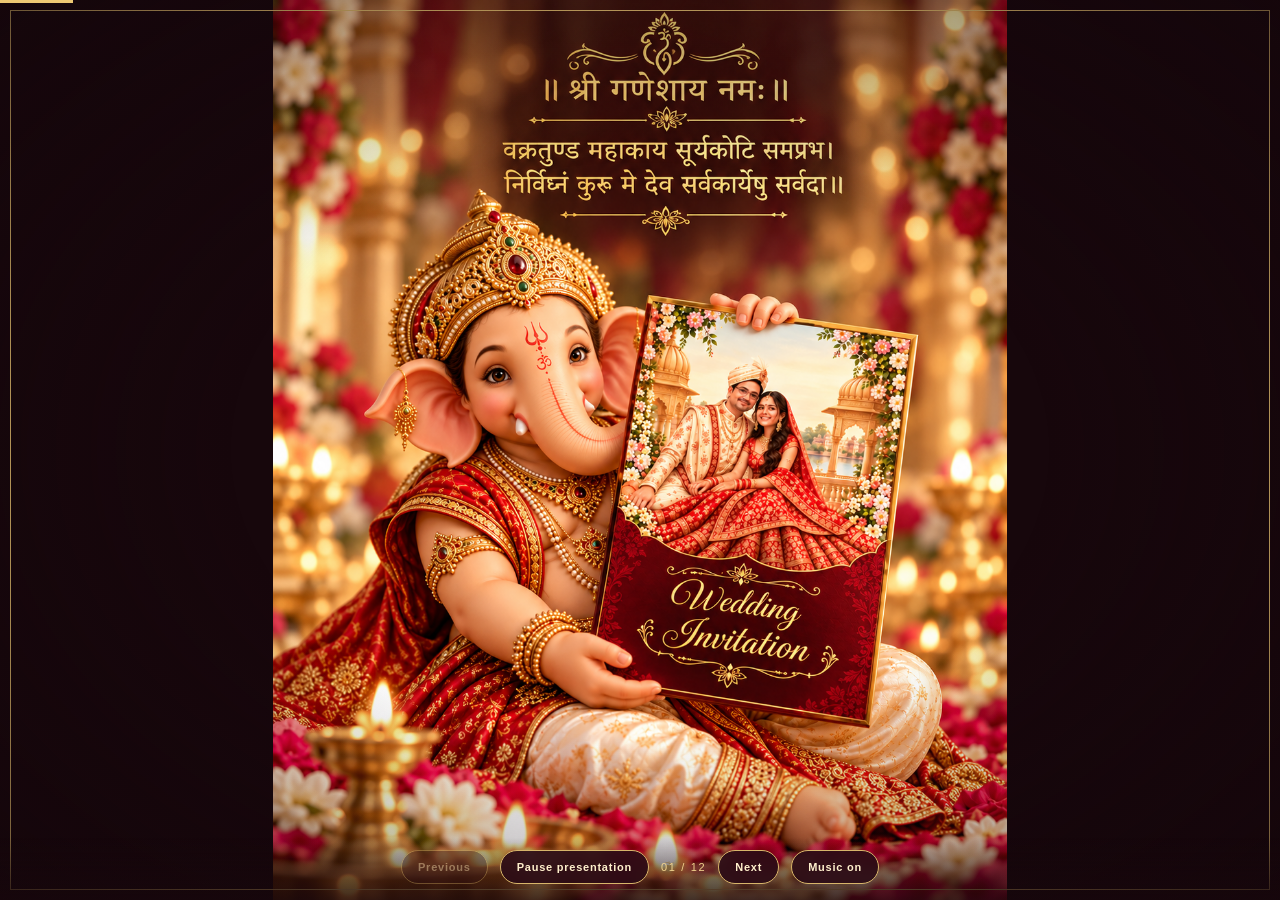
==== commit 8f9eb91f: "Final Full" ====
--- a/index.html
+++ b/index.html
@@ -6,12 +6,12 @@
 <title>Anish Weds Khushi | A Cinematic Wedding Invitation</title>
 <link rel="preconnect" href="https://fonts.googleapis.com">
 <link href="https://fonts.googleapis.com/css2?family=Cormorant+Garamond:wght@400;500;600;700&family=Great+Vibes&family=Noto+Serif+Devanagari:wght@400;500;600;700&family=Pinyon+Script&display=swap" rel="stylesheet">
-<link rel="stylesheet" href="styles.css?v=25">
+<link rel="stylesheet" href="styles.css?v=26">
 </head>
 <body>
 <audio id="soundtrack" src="assets/Shubhaarambh.mp3" autoplay loop preload="auto"></audio><div id="stage"><div id="progress"></div><div id="scenes"></div></div>
-<div class="controls"><button class="ctrl" id="prev">&#x2039; Previous</button><button class="ctrl" id="play">&#9654; Play presentation</button><span id="counter">01 / 10</span><button class="ctrl" id="next">Next �</button><button class="ctrl" id="music">&#9835; Music off</button></div>
-<script type="module" src="app.js?v=9"></script>
+<div class="controls"><button class="ctrl" id="prev">Previous</button><button class="ctrl" id="play">Play presentation</button><span id="counter">01 / 12</span><button class="ctrl" id="next">Next</button><button class="ctrl" id="music">Music off</button></div>
+<script type="module" src="app.js?v=11"></script>
 </body></html>
 
 
--- a/styles.css
+++ b/styles.css
@@ -62,12 +62,12 @@
 @media(prefers-reduced-motion:reduce){.sangeet-beam{display:none}}
 .panigrahan-copy{top:7%;left:14%;right:14%;padding:0;background:transparent;border:0;border-radius:0;box-shadow:none;backdrop-filter:none;color:#713d24}.panigrahan-footer{position:absolute;z-index:5;left:5%;right:5%;bottom:3.5%;padding:clamp(8px,1.5vh,14px) 10px;text-align:center;color:#3d2115;background:transparent;border-radius:0;box-shadow:none;text-shadow:0 1px 5px #fff,0 0 10px #fff9}.panigrahan-footer .venue{font-size:clamp(14px,3vw,20px);line-height:1.25;color:#3d2115;font-weight:700;margin:0 auto}.panigrahan-footer .ornament{font-size:19px;color:#744319;margin:3px 0}.panigrahan-footer .deva{font-size:clamp(18px,4vw,25px);line-height:1.4;color:#3a1b12;font-weight:700;margin:2px 0}.panigrahan-footer .tiny{font-size:clamp(13px,2.8vw,18px);line-height:1.25;color:#422315;font-weight:700;margin:3px auto 0}.panigrahan-copy{color:#35130c;text-shadow:0 1px 0 #fff,0 0 8px #fff,0 0 16px #fff9}.panigrahan-copy .eyebrow{color:#45200e;font-weight:700;text-shadow:0 1px 0 #fff,0 0 8px #fff}.panigrahan-copy .ornament{color:#7a3d10;text-shadow:0 1px 0 #fff,0 0 8px #fff}.panigrahan-copy h2{font-family:"Noto Serif Devanagari",serif;font-weight:700;font-size:clamp(28px,6vw,48px);line-height:1.25;color:#35130c;text-shadow:0 1px 0 #fff,0 0 8px #fff,0 0 16px #fff9}.panigrahan-copy .date{color:#3c1b0d;font-weight:700;text-shadow:0 1px 0 #fff,0 0 8px #fff}.panigrahan-copy .time{font-size:clamp(16px,3.5vw,22px);color:#35130c;font-weight:700;text-shadow:0 1px 0 #fff,0 0 8px #fff}.panigrahan-copy{top:11%}.panigrahan-copy .date{font-size:clamp(9px,1.7vw,12px)}.panigrahan-copy .time{font-size:clamp(16px,3vw,21px)}.panigrahan-copy .time-meridiem{font-size:.68em}.scene :where(*){font-weight:700!important}.chaak-scene{padding:0;background:#190b0b;color:#5d2b17}.chaak-scene:before,.chaak-scene:after{display:none}.chaak-canvas{position:relative;width:min(100vw,56.25svh);height:min(100svh,177.78vw);aspect-ratio:9/16;overflow:hidden;isolation:isolate;background:#5d2b17}.chaak-art{position:absolute;inset:-2%;width:104%;height:104%;object-fit:cover;object-position:center;filter:saturate(1.04);animation:chaakZoom 18s ease-in-out infinite alternate}.chaak-glow{position:absolute;z-index:1;inset:0;pointer-events:none;background:linear-gradient(180deg,#ffcf8a12 0%,transparent 35%,#5c130b08 72%,#27090620);mix-blend-mode:screen}.chaak-copy{position:absolute;z-index:4;left:8%;right:8%;top:9%;text-align:center;color:#6b2a13;text-shadow:0 1px 0 #fff9}.chaak-kicker{font:700 clamp(9px,1.8vh,15px)/1.4 Arial,sans-serif;letter-spacing:.22em;text-transform:uppercase;margin-bottom:6px}.chaak-copy h2{font-size:clamp(34px,7vw,58px);line-height:1.1;margin:0 0 10px;color:#722817}.chaak-date{font-size:clamp(13px,2.7vw,19px);line-height:1.35;color:#4b2516;margin:0 auto 9px}.chaak-venue{font-size:clamp(12px,2.5vw,18px);line-height:1.35;color:#4b2516;margin:0 auto}.chaak-shimmer{position:absolute;z-index:2;inset:0;pointer-events:none;background:linear-gradient(112deg,transparent 28%,#fff4 48%,transparent 59%);transform:translateX(-130%);animation:chaakSweep 10s ease-in-out 2s infinite;mix-blend-mode:soft-light}.chaak-petals{position:absolute;z-index:3;inset:0;overflow:hidden;pointer-events:none}.chaak-petal{position:absolute;top:-8%;left:var(--x);width:var(--size);height:calc(var(--size)*.68);border-radius:90% 8% 90% 8%;background:linear-gradient(135deg,#ff8290,#c50937 70%,#7d0827);box-shadow:0 1px 5px #6c071f66;opacity:0;animation:chaakFall var(--duration) linear var(--delay) infinite;transform:rotate(var(--rot))}.chaak-petal:nth-child(2n){background:linear-gradient(135deg,#ffc4b4,#f03b56 70%,#a10b32)}.chaak-petal:nth-child(3n){background:linear-gradient(135deg,#fff0cf,#ff7991 70%,#b80b36)}@keyframes chaakZoom{from{transform:scale(1)}to{transform:scale(1.075) translateY(-.6%)}}@keyframes chaakFall{0%{transform:translate3d(0,-5vh,0) rotate(var(--rot));opacity:0}8%{opacity:.95}50%{transform:translate3d(var(--drift),52vh,0) rotate(calc(var(--rot) + 300deg));opacity:.95}100%{transform:translate3d(calc(var(--drift)*-.7),112vh,0) rotate(calc(var(--rot) + 620deg));opacity:0}}@keyframes chaakSweep{0%,68%{transform:translateX(-130%)}84%,100%{transform:translateX(130%)}}@media(prefers-reduced-motion:reduce){.chaak-art,.chaak-petal,.chaak-shimmer{animation:none}.chaak-petal{display:none}}.chaak-copy h2{font-size:clamp(28px,5.5vw,46px)}.chaak-date,.chaak-venue{transform:translateY(-8px)}.chaak-date{margin-bottom:4px}.chaak-copy{top:7%}.chaak-date .chaak-meridiem{font-size:.72em}.credits-logo{width:clamp(88px,20vw,140px);height:auto;aspect-ratio:3/2;display:block;object-fit:contain;border:0;border-radius:0;box-shadow:none}.credits-logo-small{width:62px;height:auto;margin:14px auto 0}.credits-logo-final{width:clamp(52px,8vh,86px);height:auto;margin:0 auto 5px}
 .credits-scene{padding:0;background:radial-gradient(ellipse at 50% 38%,#6c3540,#260c15 72%,#16070b);color:#fff2d4}.credits-scene:before{inset:14px;border-color:#edc873aa}.credits-scene:after{display:none}.credits-roll{position:absolute;z-index:3;top:0;left:0;width:100%;padding:8vh 22px 10vh;text-align:center;animation:creditsRoll 30s linear both}.credits-logo{width:clamp(76px,18vw,112px);height:clamp(76px,18vw,112px);margin:0 auto 18px;border:1px solid #edc873;border-radius:50%;display:flex;align-items:center;justify-content:center;gap:3px;color:#ffe5a2;font:600 clamp(26px,6vw,38px)/1 'Cormorant Garamond',serif;box-shadow:0 0 0 5px #edc87320,0 0 28px #edc87333}.credits-logo i{font:italic 18px 'Great Vibes',cursive;color:#edc873}.credits-kicker{font:600 12px/1.4 Arial,sans-serif;text-transform:uppercase;letter-spacing:.25em;color:#edc873}.credits-roll h2{font-size:clamp(42px,9vw,68px);line-height:1.05;margin:8px 0 12px;color:#fff0cc}.credits-rule{width:78px;height:1px;background:#edc873;margin:22px auto}.credits-group{margin:0 auto;max-width:560px}.credits-group h3{font:600 clamp(13px,3vw,17px)/1.4 Arial,sans-serif;text-transform:uppercase;letter-spacing:.2em;color:#edc873;margin:0 0 18px}.credits-group p{margin:0 0 16px;display:flex;flex-direction:column;gap:2px}.credits-group strong{font-size:clamp(22px,5vw,30px);line-height:1.12;font-weight:500;color:#fff4dd}.credits-group span{font:12px/1.35 Arial,sans-serif;letter-spacing:.08em;color:#e6cda0}.credits-flourish{margin:24px 0;color:#edc873;letter-spacing:.1em}.credits-thanks{font-size:clamp(18px,4vw,24px);line-height:1.35;font-style:italic;color:#f6dfb2}.credits-logo-small{width:54px;height:54px;margin:20px auto 0;font-size:21px}.credits-logo-small i{font-size:12px}@keyframes creditsRoll{from{transform:translateY(100svh)}to{transform:translateY(calc(-100% - 100svh))}}@media(prefers-reduced-motion:reduce){.credits-roll{position:relative;top:auto;animation:none;transform:none}.credits-scene{overflow:auto}}
-.credits-roll{animation:none}.credits-scene.active .credits-roll{animation:creditsRoll 20s linear forwards}.credits-final{display:none;position:absolute;z-index:4;inset:5% 5% 12%;flex-direction:column;justify-content:center;align-items:center;text-align:center}.credits-scene.credits-complete .credits-roll{display:none}.credits-scene.credits-complete .credits-final{display:flex}.credits-logo-final{width:56px;height:56px;margin:0 auto 8px;font-size:22px}.credits-logo-final i{font-size:12px}.credits-final h2{font-size:clamp(36px,7vw,54px);line-height:1;margin:3px 0 12px;color:#fff0cc}.credits-final-grid{display:grid;grid-template-columns:1fr 1fr;gap:clamp(10px,4vw,44px);width:min(760px,100%);margin:5px auto 10px}.credits-final-group h3{font:600 clamp(11px,2.5vw,14px)/1.25 Arial,sans-serif;text-transform:uppercase;letter-spacing:.15em;color:#edc873;margin:0 0 9px}.credits-final-group p{margin:0 0 8px;display:flex;flex-direction:column;gap:1px}.credits-final-group strong{font-size:clamp(15px,3.5vw,21px);line-height:1.08;font-weight:500;color:#fff4dd}.credits-final-group span{font:10px/1.2 Arial,sans-serif;letter-spacing:.04em;color:#e6cda0}.credits-final-thanks{font-size:clamp(15px,3.5vw,20px);font-style:italic;color:#f6dfb2}.credits-repeat{position:absolute;z-index:6;bottom:82px;left:50%;transform:translateX(-50%);padding:9px 18px;border:1px solid #edc873;border-radius:999px;background:#310d17e8;color:#ffe5a2;font:600 13px Arial,sans-serif;letter-spacing:.05em;cursor:pointer}.credits-repeat:hover{background:#681a2a}.credits-repeat:focus-visible{outline:2px solid #fff2d4;outline-offset:3px}@media(max-height:620px){.credits-final{inset:2% 4% 14%}.credits-logo-final{width:42px;height:42px;margin-bottom:4px}.credits-final h2{font-size:34px;margin-bottom:7px}.credits-final-group p{margin-bottom:5px}.credits-repeat{bottom:76px}}@media(max-width:430px){.credits-final-grid{gap:8px}.credits-final-group strong{font-size:clamp(14px,4vw,18px)}.credits-final-group span{font-size:9px}.credits-final-group h3{letter-spacing:.08em}}@media(prefers-reduced-motion:reduce){.credits-scene.active .credits-roll{animation:none}.credits-final{display:flex}.credits-scene.credits-roll-playing .credits-final{display:none}}
+.credits-roll{animation:none}.credits-scene.active .credits-roll{animation:creditsRoll 12s linear forwards}.credits-final{display:none;position:absolute;z-index:4;inset:5% 5% 12%;flex-direction:column;justify-content:center;align-items:center;text-align:center}.credits-scene.credits-complete .credits-roll{display:none}.credits-scene.credits-complete .credits-final{display:flex}.credits-logo-final{width:56px;height:56px;margin:0 auto 8px;font-size:22px}.credits-logo-final i{font-size:12px}.credits-final h2{font-size:clamp(36px,7vw,54px);line-height:1;margin:3px 0 12px;color:#fff0cc}.credits-final-grid{display:grid;grid-template-columns:1fr 1fr;gap:clamp(10px,4vw,44px);width:min(760px,100%);margin:5px auto 10px}.credits-final-group h3{font:600 clamp(11px,2.5vw,14px)/1.25 Arial,sans-serif;text-transform:uppercase;letter-spacing:.15em;color:#edc873;margin:0 0 9px}.credits-final-group p{margin:0 0 8px;display:flex;flex-direction:column;gap:1px}.credits-final-group strong{font-size:clamp(15px,3.5vw,21px);line-height:1.08;font-weight:500;color:#fff4dd}.credits-final-group span{font:10px/1.2 Arial,sans-serif;letter-spacing:.04em;color:#e6cda0}.credits-final-thanks{font-size:clamp(15px,3.5vw,20px);font-style:italic;color:#f6dfb2}.credits-repeat{position:absolute;z-index:6;bottom:82px;left:50%;transform:translateX(-50%);padding:9px 18px;border:1px solid #edc873;border-radius:999px;background:#310d17e8;color:#ffe5a2;font:600 13px Arial,sans-serif;letter-spacing:.05em;cursor:pointer}.credits-repeat:hover{background:#681a2a}.credits-repeat:focus-visible{outline:2px solid #fff2d4;outline-offset:3px}@media(max-height:620px){.credits-final{inset:2% 4% 14%}.credits-logo-final{width:42px;height:42px;margin-bottom:4px}.credits-final h2{font-size:34px;margin-bottom:7px}.credits-final-group p{margin-bottom:5px}.credits-repeat{bottom:76px}}@media(max-width:430px){.credits-final-grid{gap:8px}.credits-final-group strong{font-size:clamp(14px,4vw,18px)}.credits-final-group span{font-size:9px}.credits-final-group h3{letter-spacing:.08em}}@media(prefers-reduced-motion:reduce){.credits-scene.active .credits-roll{animation:none}.credits-final{display:flex}.credits-scene.credits-roll-playing .credits-final{display:none}}
 @media(prefers-reduced-motion:reduce){.credits-roll{display:none}.credits-final{display:none}.credits-scene.credits-complete .credits-final{display:flex}}
 .credits-scene{background:#30141c url("assets/credit_scene_bkg.png") center center / cover no-repeat}
 .credits-roll-window{position:absolute;z-index:3;top:14%;bottom:17%;left:calc(50% - min(10vw,6.67vh));width:min(56vw,37.33vh);overflow:hidden;mask-image:linear-gradient(transparent,#000 5%,#000 95%,transparent);-webkit-mask-image:linear-gradient(transparent,#000 5%,#000 95%,transparent)}
 .credits-roll{top:100%;left:0;width:100%;padding:10px 8px 18px;color:#56341f;text-shadow:0 1px 2px #fff8;font-size:clamp(17px,2.1vh,23px);animation:none}
-.credits-scene.active .credits-roll{animation:creditsRoll 20s linear forwards}@keyframes creditsRoll{from{transform:translateY(0)}to{transform:translateY(-100%)}}
+.credits-scene.active .credits-roll{animation:creditsRoll 12s linear forwards}@keyframes creditsRoll{from{transform:translateY(0)}to{transform:translateY(-100%)}}
 .credits-kicker{color:#785120;font-size:clamp(9px,1.3vh,12px)}.credits-roll h2{color:#6e3f25;font-size:clamp(34px,5.3vh,56px);margin:6px 0 8px}.credits-rule{background:#a57531;margin:12px auto}
 .credits-group{max-width:100%}.credits-group h3{color:#865522;font-size:clamp(10px,1.5vh,14px);margin:0 0 10px}.credits-group p{margin:0 0 11px}.credits-group strong{color:#4c2d1c;font-size:clamp(17px,2.3vh,24px)}.credits-group span{color:#714e32;font-size:clamp(9px,1.2vh,12px)}.credits-flourish{color:#a57531;margin:14px 0}.credits-thanks{color:#714b2e;font-size:clamp(14px,1.8vh,19px)}
 .credits-logo{border-color:#a57531;color:#795125;box-shadow:0 0 0 4px #a5753120,0 0 18px #a5753133}.credits-logo i{color:#a57531}
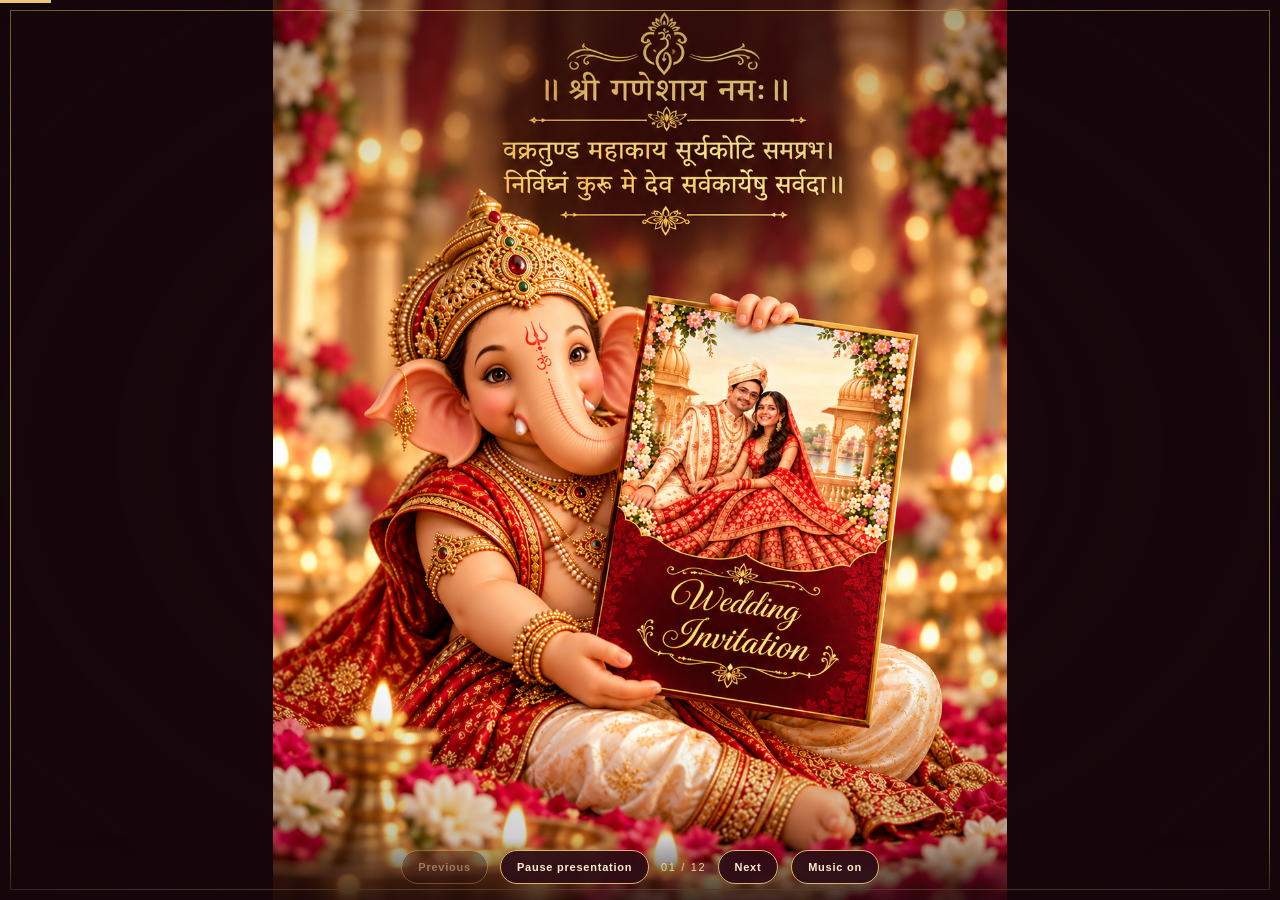
==== commit 4379d628: "Changes" ====
--- a/index.html
+++ b/index.html
@@ -6,7 +6,7 @@
 <title>Anish Weds Khushi | A Cinematic Wedding Invitation</title>
 <link rel="preconnect" href="https://fonts.googleapis.com">
 <link href="https://fonts.googleapis.com/css2?family=Cormorant+Garamond:wght@400;500;600;700&family=Great+Vibes&family=Noto+Serif+Devanagari:wght@400;500;600;700&family=Pinyon+Script&display=swap" rel="stylesheet">
-<link rel="stylesheet" href="styles.css?v=26">
+<link rel="stylesheet" href="styles.css?v=37">
 </head>
 <body>
 <audio id="soundtrack" src="assets/Shubhaarambh.mp3" autoplay loop preload="auto"></audio><div id="stage"><div id="progress"></div><div id="scenes"></div></div>
--- a/styles.css
+++ b/styles.css
@@ -1,4 +1,4 @@
-﻿:root{--gold:#edc873;--cream:#fff2d4;--wine:#310d17;--burgundy:#681a2a;--marigold:#f1a84b;--peacock:#4b9990;--rose:#b95c55}
+:root{--gold:#edc873;--cream:#fff2d4;--wine:#310d17;--burgundy:#681a2a;--marigold:#f1a84b;--peacock:#4b9990;--rose:#b95c55}
 *{box-sizing:border-box}html,body{margin:0;width:100%;height:100%;overflow:hidden;background:#19080d;color:var(--cream);font-family:'Cormorant Garamond',serif}
 body:after{content:"";position:fixed;inset:0;pointer-events:none;z-index:5;background:radial-gradient(ellipse at center,transparent 45%,#14060b9c 100%)}
 #stage{position:relative;width:100%;height:100svh;overflow:hidden;background:radial-gradient(ellipse at center,#783342,#210a11 80%)}
@@ -152,3 +152,19 @@
 .venues-scene{padding:0;background:#fffaf1}
 .venues-scene:before,.venues-scene:after{display:none}
 .venues-iframe{display:block;width:100%;height:100%;border:0;background:#fffaf1;pointer-events:auto;touch-action:pan-y;overscroll-behavior:contain}
+
+/* Clearer typography for the Phere scene */
+.panigrahan-copy .eyebrow{font-size:clamp(12px,1.8vh,16px);margin-bottom:8px}
+.panigrahan-copy .deva{font-size:clamp(24px,4vh,34px);line-height:1.25}
+.panigrahan-copy .date{font-size:clamp(14px,2.1vh,18px);letter-spacing:.06em}
+.panigrahan-copy .time{font-size:clamp(24px,3.8vh,32px);margin:8px 0}
+.panigrahan-copy .ornament{font-size:23px;margin:7px 0}
+.panigrahan-copy .panigrahan-meridiem{font-size:.72em}
+
+.ghudchadi-details .time-meridiem,.baraat-copy .time-meridiem{font-size:.72em}
+
+.baraat-copy .baraat-followup{font-family:'Cormorant Garamond',serif;font-style:normal;font-size:clamp(18px,3.3vw,25px);font-weight:600;line-height:1.2;margin:4px 0 8px}
+
+.baraat-copy h1.script{font-size:clamp(48px,10vw,78px)!important;line-height:1.05;margin:0 0 10px;color:#6b2a13!important;transform:none!important}
+
+.baraat-copy .tiny{position:relative;z-index:5;color:#482012;background:#fff3d9c2;border:0;border-radius:10px;padding:8px 12px;font-size:clamp(14px,2.8vw,19px);font-weight:700;line-height:1.3;text-shadow:none;box-shadow:0 2px 10px #3a190f26}
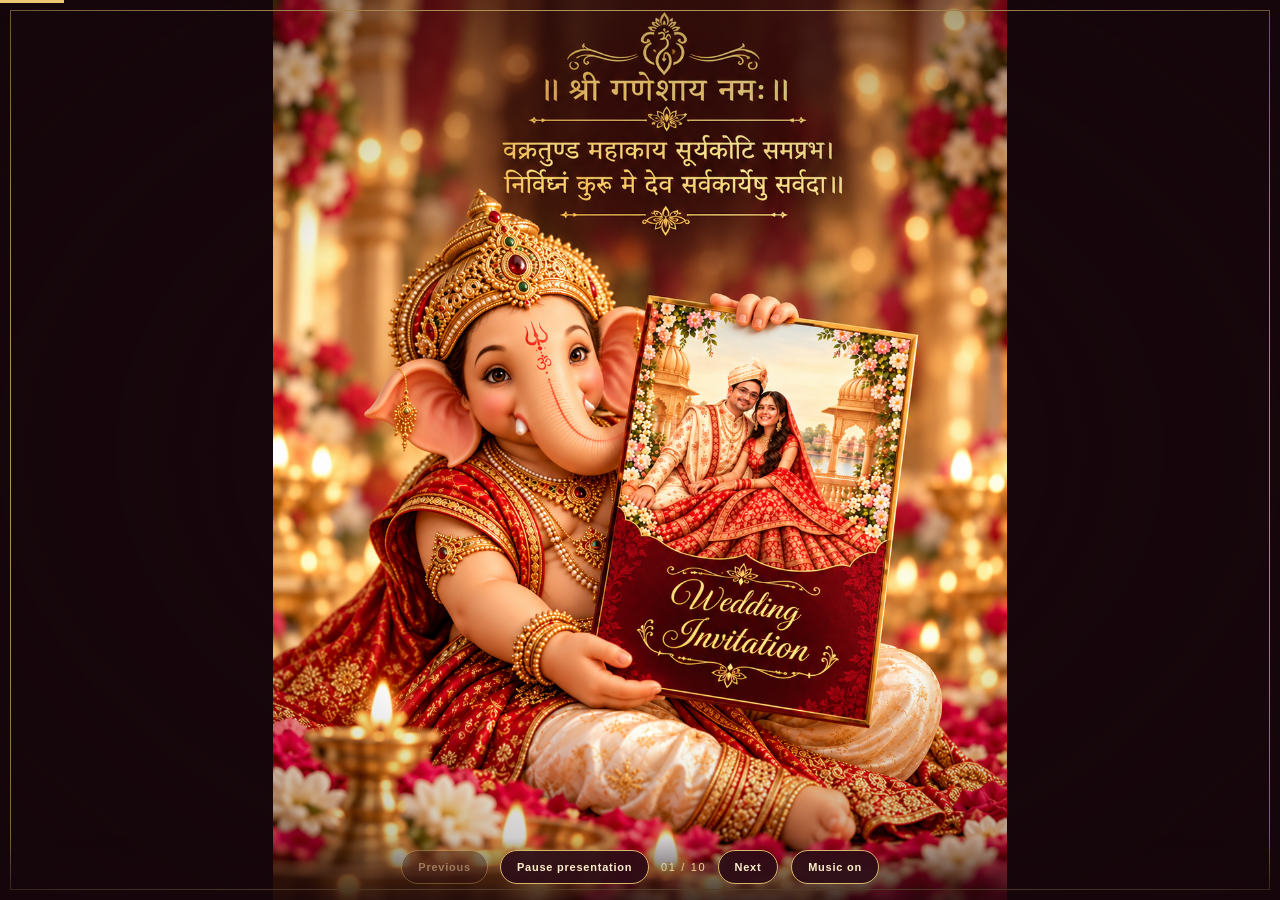
==== commit 598d8cda: "Changes" ====
--- a/index.html
+++ b/index.html
@@ -5,8 +5,8 @@
 <meta name="theme-color" content="#2a0b12">
 <title>Anish Weds Khushi | A Cinematic Wedding Invitation</title>
 <link rel="preconnect" href="https://fonts.googleapis.com">
-<link href="https://fonts.googleapis.com/css2?family=Cormorant+Garamond:wght@400;500;600;700&family=Great+Vibes&family=Noto+Serif+Devanagari:wght@400;500;600;700&family=Pinyon+Script&display=swap" rel="stylesheet">
-<link rel="stylesheet" href="styles.css?v=37">
+<link href="https://fonts.googleapis.com/css2?family=Cormorant+Garamond:wght@400;500;600;700&family=Great+Vibes&family=Noto+Serif+Devanagari:wght@400;500;600;700&family=Italianno&family=Pinyon+Script&display=swap" rel="stylesheet">
+<link rel="stylesheet" href="styles.css?v=47">
 </head>
 <body>
 <audio id="soundtrack" src="assets/Shubhaarambh.mp3" autoplay loop preload="auto"></audio><div id="stage"><div id="progress"></div><div id="scenes"></div></div>
--- a/styles.css
+++ b/styles.css
@@ -12,24 +12,19 @@
 @keyframes contentReveal{from{opacity:0;transform:translateY(16px)}to{opacity:1;transform:translateY(0)}}
 .content::-webkit-scrollbar{display:none}
 h1,h2,p{margin-top:0}h1{font-size:clamp(48px,9vw,100px);line-height:.98;font-weight:500;margin-bottom:18px}h2{font-size:clamp(38px,7vw,76px);line-height:1;margin:12px 0 22px;font-weight:500}
-.script{font-family:'Great Vibes',cursive}.initial-cap{font-family:'Pinyon Script',cursive;font-size:1.1em;font-weight:400;vertical-align:.02em;color:inherit}.deva{font-family:'Noto Serif Devanagari',serif}.eyebrow{font:600 10px Arial,sans-serif;letter-spacing:.3em;text-transform:uppercase;color:var(--gold);margin-bottom:18px}.gold{color:var(--gold)}.rule{width:100px;height:1px;background:var(--gold);margin:18px auto}.ornament{color:var(--marigold);font-size:23px;letter-spacing:8px;margin:12px 0;text-shadow:0 2px 15px #f1a84b55}.sub{font-size:clamp(16px,2.5vw,22px);line-height:1.55}.tiny{font-size:clamp(12px,1.8vw,16px);line-height:1.5}.date{font:600 12px Arial,sans-serif;letter-spacing:.18em;text-transform:uppercase;color:#f1d38e}.time{font-size:25px;color:#ffedc2;margin:12px 0 22px}.venue{font-size:clamp(16px,2.4vw,21px);line-height:1.5;max-width:600px;margin:0 auto}
+.script{font-family:'Great Vibes',cursive}.initial-cap{font-family:'Pinyon Script',cursive;font-size:1.1em;font-weight:400;vertical-align:.02em;color:inherit}.deva{font-family:'Noto Serif Devanagari',serif}.eyebrow{font:600 10px Arial,sans-serif;letter-spacing:.3em;text-transform:uppercase;color:var(--gold);margin-bottom:18px}.rule{width:100px;height:1px;background:var(--gold);margin:18px auto}.ornament{color:var(--marigold);font-size:23px;letter-spacing:8px;margin:12px 0;text-shadow:0 2px 15px #f1a84b55}.tiny{font-size:clamp(12px,1.8vw,16px);line-height:1.5}.date{font:600 12px Arial,sans-serif;letter-spacing:.18em;text-transform:uppercase;color:#f1d38e}.time{font-size:25px;color:#ffedc2;margin:12px 0 22px}.venue{font-size:clamp(20px,2.8vw,24px);line-height:1.5;max-width:600px;margin:0 auto}
 .photo-scene{padding:0;background:#17070c}.photo-scene:before{inset:10px;border:1px solid #edc873;z-index:4}.photo{position:absolute;inset:0;width:100%;height:100%;object-fit:contain;background:#17070c;animation:kenburns 16s ease-in-out infinite alternate}.photo-scene .content{align-self:end;margin-bottom:4vh;background:linear-gradient(transparent,#17070ce0 20%,#17070ce8);width:100%;max-width:none;padding:50px 20px 60px;max-height:45svh}.photo-scene h2{font-size:clamp(38px,7vw,68px);margin:0;color:#ffe3a0;text-shadow:0 3px 22px #000}
 @keyframes kenburns{from{transform:scale(1)}to{transform:scale(1.09)}}
-.cover{background:radial-gradient(ellipse at 50% 25%,#8b3c3c,#481723 52%,#19070e)}.cover .content{border:1px solid #edc873;padding:clamp(30px,8vh,75px) 15px;background:#260a143b;box-shadow:inset 0 0 0 6px #edc87314}
-.invite{background:radial-gradient(ellipse at top,#fff5df,#f0d8bf 80%);color:#4c1c27}.invite:before{border-color:#9d7136}.invite .content{background:#fff9f0e8;border:1px solid #b68d4b;box-shadow:0 15px 60px #3a10171f}.names{font-size:clamp(40px,7vw,67px);color:#651b2c;margin:8px 0}.parents{font-size:clamp(13px,2vw,17px);line-height:1.4;margin:0 auto;max-width:650px}.hindi{font-size:clamp(14px,2vw,18px);line-height:1.75;margin:13px 0}.hindi-invite .eyebrow{font-weight:700;font-size:clamp(18px,3vw,28px);letter-spacing:.08em}
-.event{background:radial-gradient(ellipse at 50% 15%,#97534b,#55202d 54%,#1b0810)}.event .content{border:1px solid #d9b76b;background:#260b163d;padding-top:clamp(28px,6vh,60px);padding-bottom:clamp(28px,6vh,60px)}.event:nth-of-type(odd){background:radial-gradient(ellipse at 50% 15%,#a15d3f,#54202c 54%,#1b0810)}.event:nth-of-type(even){background:radial-gradient(ellipse at 50% 15%,#397d78,#3b2530 54%,#160b10)}.event:nth-of-type(even) .content{border-color:#8ec3a6;background:#142b2a66}
-.event-backdrop{position:absolute;inset:0;overflow:hidden;pointer-events:none}.event-backdrop img{width:100%;height:100%;object-fit:cover;object-position:center 42%;opacity:.78;filter:brightness(.96) saturate(.85);animation:kenburns 24s ease-in-out infinite alternate}.event-backdrop:after{content:"";position:absolute;inset:0;background:linear-gradient(90deg,#200b1170,#200b1133 45%,#16091085),linear-gradient(0deg,#160910aa,transparent 72%)}
-.scene-backdrop{position:absolute;inset:0;overflow:hidden;pointer-events:none}.scene-backdrop img{width:100%;height:100%;object-fit:cover;object-position:center;opacity:.38;filter:saturate(.78) brightness(.78);animation:kenburns 24s ease-in-out infinite alternate}.scene-backdrop:after{content:"";position:absolute;inset:0;background:linear-gradient(90deg,#200b1180,#200b114f 50%,#1609109c),linear-gradient(0deg,#160910a8,transparent 80%)}.invite .scene-backdrop img{opacity:.2;filter:sepia(.18) saturate(.75) brightness(.9)}.invite .scene-backdrop:after{background:#fff4df55}.save .scene-backdrop img{opacity:.24;filter:saturate(.82) brightness(.92)}.save .scene-backdrop:after{background:linear-gradient(135deg,#5715224d,#fff0d966)}
+.invite{background:radial-gradient(ellipse at top,#fff5df,#f0d8bf 80%);color:#4c1c27}.invite:before{border-color:#9d7136}.invite .content{background:#fff9f0e8;border:1px solid #b68d4b;box-shadow:0 15px 60px #3a10171f}.names{font-size:clamp(40px,7vw,67px);color:#651b2c;margin:8px 0}.parents{font-size:clamp(13px,2vw,17px);line-height:1.4;margin:0 auto;max-width:650px}
+.scene-backdrop{position:absolute;inset:0;overflow:hidden;pointer-events:none}.scene-backdrop img{width:100%;height:100%;object-fit:cover;object-position:center;opacity:.38;filter:saturate(.78) brightness(.78);animation:kenburns 24s ease-in-out infinite alternate}.scene-backdrop:after{content:"";position:absolute;inset:0;background:linear-gradient(90deg,#200b1180,#200b114f 50%,#1609109c),linear-gradient(0deg,#160910a8,transparent 80%)}.invite .scene-backdrop img{opacity:.2;filter:sepia(.18) saturate(.75) brightness(.9)}.invite .scene-backdrop:after{background:#fff4df55}
 .mehendi-scene{padding:0;background:#f5ead4;color:#79531d}.mehendi-scene:before,.mehendi-scene:after{display:none}.mehendi-canvas{position:relative;width:min(100vw,56.25svh);height:100svh;overflow:hidden;background:#fff8e9;box-shadow:0 0 70px #1b0d0d55;isolation:isolate}.mehendi-art{position:absolute;inset:0;width:100%;height:100%;object-fit:cover;transform:scale(1.045);animation:mehendiReveal 18s cubic-bezier(.2,.65,.25,1) forwards;filter:saturate(.98)}.mehendi-veil{position:absolute;inset:0;pointer-events:none;background:linear-gradient(180deg,#fff7e860 0%,transparent 22%,transparent 70%,#fff0d040 100%)}.mehendi-details{position:absolute;top:21.2%;left:8%;right:8%;padding:5px 4px;text-align:center;color:#704817;text-shadow:0 1px #fff9;background:#fff8e9a6}.mehendi-details .date{color:#79531d;white-space:nowrap;letter-spacing:.02em;font-size:clamp(10px,2.8vw,12px)}.mehendi-details .venue{font-size:clamp(13px,3.5vw,15px);line-height:1.2;margin-top:4px;color:#704817;font-weight:600}.mehendi-petals{position:absolute;inset:0;overflow:hidden;pointer-events:none}.mehendi-petal{position:absolute;top:-8%;width:9px;height:13px;border-radius:80% 15% 75% 20%;background:linear-gradient(135deg,#f7d3ce,#d98f91);opacity:0;filter:drop-shadow(0 1px 1px #87643b30);animation:mehendiFall var(--duration) linear var(--delay) infinite}
-.sagai-scene{padding:0;background:#080706;color:#fff2d4}.sagai-scene:before,.sagai-scene:after{display:none}.sagai-canvas{position:relative;width:min(100vw,56.25svh);height:min(100svh,177.78vw);aspect-ratio:9/16;overflow:hidden;background:#080706;isolation:isolate}.sagai-art{position:absolute;inset:0;width:100%;height:100%;object-fit:contain;animation:sagaiReveal 14s cubic-bezier(.2,.65,.25,1) forwards}.sagai-shade{position:absolute;inset:0;background:radial-gradient(ellipse at center,transparent 12%,#05040335 67%,#0504038c 100%);pointer-events:none}.sagai-copy{position:absolute;z-index:2;top:50%;left:6%;right:6%;transform:translateY(-50%);padding:clamp(12px,3vh,24px) 8px;text-align:center;text-shadow:0 2px 14px #000,0 0 24px #d5ae6b66;background:#0504039c;border:1px solid #d9b76b88;box-shadow:0 8px 28px #0009}.sagai-kicker{font:600 clamp(11px,3vw,14px)/1.4 Arial,sans-serif;letter-spacing:.22em;text-transform:uppercase;color:#f1d38e;margin-bottom:9px}.sagai-copy h2{font-size:clamp(52px,11vw,82px);line-height:1;color:#fff0cc;margin:0 0 8px}.sagai-details{font:600 clamp(13px,3.4vw,18px)/1.45 Arial,sans-serif;letter-spacing:.025em;color:#fff0d0}.sagai-date{margin-top:5px;color:#ffe0a0}.sagai-venue{margin-top:4px}.sagai-scene .sagai-canvas{box-shadow:0 0 70px #0009}
-.ring-video-scene{padding:0;background:#000}.ring-video-scene:before,.ring-video-scene:after{display:none}.ring-video{position:absolute;inset:0;width:100%;height:100%;object-fit:contain;background:#000}
-.panigrahan-scene{padding:0;background:#160b08;color:#fff2cf}.panigrahan-scene:before,.panigrahan-scene:after{display:none}.panigrahan-canvas{position:relative;width:min(100vw,56.25svh);height:min(100svh,177.78vw);aspect-ratio:9/16;overflow:hidden;isolation:isolate;background:#24120c}.panigrahan-art{position:absolute;inset:-2%;width:104%;height:104%;object-fit:cover;object-position:center;transform-origin:50% 55%;animation:panigrahanCamera 22s ease-in-out infinite alternate}.panigrahan-warmth{position:absolute;z-index:1;inset:0;pointer-events:none;background:radial-gradient(ellipse at 51% 74%,#ff8f2324,transparent 34%),linear-gradient(180deg,#ffbb5c0d,transparent 35%,#ff781414);mix-blend-mode:screen;animation:panigrahanGlow 2.6s ease-in-out infinite alternate}.panigrahan-petals,.panigrahan-sparkles{position:absolute;inset:0;width:100%;height:100%;pointer-events:none}.panigrahan-petals{z-index:2}.panigrahan-sparkles{z-index:3}.panigrahan-vignette{position:absolute;z-index:4;inset:0;pointer-events:none;box-shadow:inset 0 0 8vw #23090342}.panigrahan-copy{position:absolute;z-index:5;top:6%;left:13%;right:13%;text-align:center;color:#492316;text-shadow:0 1px 0 #fff9;padding:clamp(10px,2vh,18px) clamp(8px,2vw,18px);background:#fff1d9d9;border:1px solid #a8793c;border-radius:18px;box-shadow:0 5px 22px #56230d38,inset 0 0 0 3px #fff8;backdrop-filter:blur(2px)}.panigrahan-copy .eyebrow{color:#754517;font-size:clamp(10px,2vw,14px);margin-bottom:6px}.panigrahan-copy h2{font-size:clamp(32px,7vw,58px);line-height:1;margin:0 0 7px;color:#552414;text-shadow:0 1px #fff9}.panigrahan-copy .date{font-size:clamp(10px,2vw,14px);font-weight:700;letter-spacing:.08em;color:#55311c}.panigrahan-copy .time{font-size:clamp(20px,4.2vw,30px);font-weight:600;color:#542817;margin:5px 0}.panigrahan-copy .rule{width:70px;margin:7px auto;background:#8d5927}.panigrahan-copy .venue{font-size:clamp(12px,2.4vw,17px);line-height:1.25;color:#462817;font-weight:600}.panigrahan-copy .ornament{font-size:19px;margin:5px 0;color:#86531d}.panigrahan-copy .deva{font-size:clamp(15px,3vw,21px);line-height:1.4;color:#492316;font-weight:600;margin:5px 0}.panigrahan-copy .tiny{font-size:clamp(11px,2vw,15px);line-height:1.25;color:#50301d;font-weight:600}.panigrahan-caption{position:absolute;z-index:5;bottom:3.3%;left:0;right:0;text-align:center;color:#fff2cf;font-size:clamp(12px,2.1vw,17px);letter-spacing:.15em;text-shadow:0 1px 8px #58200d,0 0 15px #ffb84c;animation:panigrahanBreathe 3s ease-in-out infinite}@keyframes panigrahanCamera{0%{transform:scale(1)}100%{transform:scale(1.075) translate3d(-.6%,.4%,0)}}@keyframes panigrahanGlow{from{opacity:.5}to{opacity:1}}@keyframes panigrahanBreathe{0%,100%{opacity:.62;transform:translateY(0)}50%{opacity:1;transform:translateY(-3px)}}.panigrahan-petal{position:absolute;top:-5%;left:var(--x);width:var(--s);height:calc(var(--s)*1.25);border-radius:80% 8% 80% 10%;background:linear-gradient(140deg,#ff7890,#c70f36 72%);box-shadow:inset -1px 0 2px #7e082233,0 1px 3px #5a122b66;opacity:var(--o);animation:panigrahanFall var(--t) linear var(--delay) infinite}.panigrahan-petal:after{content:"";position:absolute;inset:10% 48%;background:#ffd0d766;transform:rotate(15deg)}@keyframes panigrahanFall{0%{transform:translate3d(0,-5vh,0) rotate(0)}25%{transform:translate3d(18px,28vh,0) rotate(120deg)}55%{transform:translate3d(-14px,62vh,0) rotate(245deg)}100%{transform:translate3d(22px,115vh,0) rotate(410deg)}}.panigrahan-spark{position:absolute;width:3px;height:3px;border-radius:50%;background:#fff5c8;box-shadow:0 0 7px 3px #ffe18b88;animation:panigrahanSparkle var(--t) ease-in-out var(--delay) infinite}@keyframes panigrahanSparkle{0%,100%{opacity:0;transform:scale(.4)}45%{opacity:.9;transform:scale(1.4)}70%{opacity:.25;transform:scale(.7)}}.baraat-effects{position:absolute;inset:0;overflow:hidden;pointer-events:none}.baraat-lights{z-index:1}.baraat-petals{z-index:3}.baraat-sparks{z-index:4}.baraat-glow{position:absolute;width:9px;height:9px;border-radius:50%;background:#fff3b5;box-shadow:0 0 8px 4px #ffd66b99,0 0 22px 9px #ffb83c44;opacity:.35;animation:baraatTwinkle var(--d) ease-in-out var(--delay) infinite alternate}.baraat-petal{position:absolute;top:-8%;left:var(--x);width:var(--s);height:calc(var(--s)*.68);border-radius:80% 10% 80% 15%;background:linear-gradient(135deg,#ff8aa5,#d51d51);opacity:var(--o);filter:drop-shadow(0 1px 2px #5a122b66);animation:baraatFall var(--t) linear var(--delay) infinite}.baraat-petal:after{content:"";position:absolute;inset:15% 48%;background:#ffd0d7aa;transform:rotate(25deg)}.baraat-spark{position:absolute;width:3px;height:3px;border-radius:50%;background:#fff5c8;box-shadow:0 0 7px 3px #ffe18b88;animation:baraatSparkle var(--t) ease-in-out var(--delay) infinite}@keyframes baraatFall{0%{transform:translate3d(0,-5vh,0) rotate(0)}25%{transform:translate3d(18px,28vh,0) rotate(120deg)}55%{transform:translate3d(-14px,62vh,0) rotate(245deg)}100%{transform:translate3d(22px,115vh,0) rotate(410deg)}}@keyframes baraatTwinkle{from{opacity:.18;transform:scale(.65)}to{opacity:.9;transform:scale(1.25)}}@keyframes baraatSparkle{0%,100%{opacity:0;transform:scale(.4)}45%{opacity:.9;transform:scale(1.4)}70%{opacity:.25;transform:scale(.7)}}.baraat-scene{padding:0;background:#160d12;color:#713e25}.baraat-scene:before,.baraat-scene:after{display:none}.baraat-canvas{position:relative;width:min(100vw,56.25svh);height:min(100svh,177.78vw);aspect-ratio:9/16;overflow:hidden;isolation:isolate;background:#3a1b20}.baraat-art{position:absolute;inset:-2%;width:104%;height:104%;object-fit:cover;animation:baraatDrift 18s ease-in-out infinite alternate}.baraat-canvas:after{content:"";position:absolute;inset:0;pointer-events:none;background:linear-gradient(180deg,#fff0d008 0%,transparent 37%,transparent 100%)}.baraat-copy{position:absolute;z-index:2;top:7.5%;left:16%;right:16%;height:37%;display:flex;flex-direction:column;align-items:center;justify-content:center;text-align:center;color:#713e25;text-shadow:0 1px 0 #fff9;padding:8px 4px}.baraat-copy .eyebrow{color:#986b32;font-size:clamp(8px,1.7vw,12px);margin-bottom:5px}.baraat-copy h2{font-size:clamp(30px,7vw,56px);color:#74391f;margin:0 0 5px;line-height:1}.baraat-copy .date{font-size:clamp(8px,1.65vw,12px);color:#714c2c;letter-spacing:.08em}.baraat-copy .time{font-size:clamp(16px,3.8vw,25px);color:#693620;margin:3px 0 5px}.baraat-copy .rule{width:65px;background:#a77938;margin:4px auto}.baraat-copy .venue{font-size:clamp(10px,2.2vw,15px);line-height:1.25;color:#513b27}.baraat-copy .tiny{font-size:clamp(8px,1.7vw,12px);line-height:1.2;margin:5px 0;color:#75472d}.baraat-copy .ornament{font-size:15px;margin:3px 0}.baraat-copy .script{font-size:clamp(20px,4vw,30px)!important;color:#814523!important;transform:translateY(-26px)}.baraat-copy .deva{position:absolute;top:calc(100% - 56px);left:0;right:0;width:max-content;max-width:100%;min-height:0;display:block;text-align:center;margin:0 auto;padding:0;border:0;border-radius:0;background:transparent;box-shadow:none;color:#542b18;font-size:clamp(16px,3vw,21px);font-weight:700;line-height:1.15;text-shadow:none}@keyframes baraatDrift{0%{transform:scale(1.015) translate3d(0,0,0)}100%{transform:scale(1.04) translate3d(-.35%,.2%,0)}}.sangeet-scene{padding:0;background:#04121c;color:#fff2d4}.sangeet-scene:before,.sangeet-scene:after{display:none}.sangeet-canvas{position:relative;width:min(100vw,56.25svh);height:min(100svh,177.78vw);aspect-ratio:9/16;overflow:hidden;background:#061523;isolation:isolate}.sangeet-art{position:absolute;inset:0;width:100%;height:100%;object-fit:cover;animation:sangeetPush 20s ease-in-out infinite alternate}.sangeet-shade{position:absolute;inset:0;background:linear-gradient(180deg,#06152322 0%,#06152310 42%,#06152355 100%);pointer-events:none}.sangeet-lights{position:absolute;inset:0;overflow:hidden;pointer-events:none;mix-blend-mode:screen}.sangeet-beam{position:absolute;top:-10%;height:88%;width:42%;opacity:0;filter:blur(12px);transform-origin:50% 0}.sangeet-beam.one{left:3%;background:linear-gradient(180deg,#ffd7708a,#ffbc5030 48%,transparent);animation:sangeetBeamOne 5.2s ease-in-out infinite}.sangeet-beam.two{right:0;background:linear-gradient(180deg,#c276ff80,#b45aff2b 48%,transparent);animation:sangeetBeamTwo 6.4s ease-in-out infinite}.sangeet-beam.three{left:30%;width:38%;background:linear-gradient(180deg,#4bc3ff7a,#40a8ff24 48%,transparent);animation:sangeetBeamThree 7.3s ease-in-out infinite}.sangeet-stars{position:absolute;inset:0;width:100%;height:100%;pointer-events:none}.sangeet-copy{position:absolute;z-index:2;top:38%;left:7%;right:7%;padding:clamp(12px,2.4vh,22px) 8px;text-align:center;background:#06152366;border:1px solid #eac47770;text-shadow:0 2px 12px #000,0 0 22px #0009;backdrop-filter:blur(2px)}.sangeet-copy .eyebrow{font-size:clamp(10px,2.8vw,13px);margin-bottom:10px;color:#ffe2a0}.sangeet-copy h2{font-size:clamp(38px,8vw,64px);margin:0 0 9px;color:#fff0d4}.sangeet-copy .date{font-size:clamp(10px,2.5vw,12px);letter-spacing:.08em;color:#ffe0a0}.sangeet-copy .time{font-size:clamp(21px,5vw,30px);margin:8px 0;color:#fff0d4}.sangeet-copy .venue{font-size:clamp(14px,3.3vw,18px);line-height:1.35;color:#fff0d4}.sangeet-scene .sangeet-canvas{box-shadow:0 0 70px #0009}
+.panigrahan-scene{padding:0;background:#160b08;color:#fff2cf}.panigrahan-scene:before,.panigrahan-scene:after{display:none}.panigrahan-canvas{position:relative;width:min(100vw,56.25svh);height:min(100svh,177.78vw);aspect-ratio:9/16;overflow:hidden;isolation:isolate;background:#24120c}.panigrahan-art{position:absolute;inset:-2%;width:104%;height:104%;object-fit:cover;object-position:center;transform-origin:50% 55%;animation:panigrahanCamera 22s ease-in-out infinite alternate}.panigrahan-warmth{position:absolute;z-index:1;inset:0;pointer-events:none;background:radial-gradient(ellipse at 51% 74%,#ff8f2324,transparent 34%),linear-gradient(180deg,#ffbb5c0d,transparent 35%,#ff781414);mix-blend-mode:screen;animation:panigrahanGlow 2.6s ease-in-out infinite alternate}.panigrahan-petals,.panigrahan-sparkles{position:absolute;inset:0;width:100%;height:100%;pointer-events:none}.panigrahan-petals{z-index:2}.panigrahan-sparkles{z-index:3}.panigrahan-vignette{position:absolute;z-index:4;inset:0;pointer-events:none;box-shadow:inset 0 0 8vw #23090342}.panigrahan-copy{position:absolute;z-index:5;top:6%;left:13%;right:13%;text-align:center;color:#492316;text-shadow:0 1px 0 #fff9;padding:clamp(10px,2vh,18px) clamp(8px,2vw,18px);background:#fff1d9d9;border:1px solid #a8793c;border-radius:18px;box-shadow:0 5px 22px #56230d38,inset 0 0 0 3px #fff8;backdrop-filter:blur(2px)}.panigrahan-copy .eyebrow{color:#754517;font-size:clamp(10px,2vw,14px);margin-bottom:6px}.panigrahan-copy h2{font-size:clamp(32px,7vw,58px);line-height:1;margin:0 0 7px;color:#552414;text-shadow:0 1px #fff9}.panigrahan-copy .date{font-size:clamp(10px,2vw,14px);font-weight:700;letter-spacing:.08em;color:#55311c}.panigrahan-copy .time{font-size:clamp(20px,4.2vw,30px);font-weight:600;color:#542817;margin:5px 0}.panigrahan-copy .rule{width:70px;margin:7px auto;background:#8d5927}.panigrahan-copy .venue{font-size:clamp(12px,2.4vw,17px);line-height:1.25;color:#462817;font-weight:600}.panigrahan-copy .ornament{font-size:19px;margin:5px 0;color:#86531d}.panigrahan-copy .deva{font-size:clamp(15px,3vw,21px);line-height:1.4;color:#492316;font-weight:600;margin:5px 0}.panigrahan-copy .tiny{font-size:clamp(11px,2vw,15px);line-height:1.25;color:#50301d;font-weight:600}@keyframes panigrahanCamera{0%{transform:scale(1)}100%{transform:scale(1.075) translate3d(-.6%,.4%,0)}}@keyframes panigrahanGlow{from{opacity:.5}to{opacity:1}}@keyframes panigrahanBreathe{0%,100%{opacity:.62;transform:translateY(0)}50%{opacity:1;transform:translateY(-3px)}}.panigrahan-petal{position:absolute;top:-5%;left:var(--x);width:var(--s);height:calc(var(--s)*1.25);border-radius:80% 8% 80% 10%;background:linear-gradient(140deg,#ff7890,#c70f36 72%);box-shadow:inset -1px 0 2px #7e082233,0 1px 3px #5a122b66;opacity:var(--o);animation:panigrahanFall var(--t) linear var(--delay) infinite}.panigrahan-petal:after{content:"";position:absolute;inset:10% 48%;background:#ffd0d766;transform:rotate(15deg)}@keyframes panigrahanFall{0%{transform:translate3d(0,-5vh,0) rotate(0)}25%{transform:translate3d(18px,28vh,0) rotate(120deg)}55%{transform:translate3d(-14px,62vh,0) rotate(245deg)}100%{transform:translate3d(22px,115vh,0) rotate(410deg)}}.panigrahan-spark{position:absolute;width:3px;height:3px;border-radius:50%;background:#fff5c8;box-shadow:0 0 7px 3px #ffe18b88;animation:panigrahanSparkle var(--t) ease-in-out var(--delay) infinite}@keyframes panigrahanSparkle{0%,100%{opacity:0;transform:scale(.4)}45%{opacity:.9;transform:scale(1.4)}70%{opacity:.25;transform:scale(.7)}}.baraat-effects{position:absolute;inset:0;overflow:hidden;pointer-events:none}.baraat-lights{z-index:1}.baraat-petals{z-index:3}.baraat-sparks{z-index:4}.baraat-glow{position:absolute;width:9px;height:9px;border-radius:50%;background:#fff3b5;box-shadow:0 0 8px 4px #ffd66b99,0 0 22px 9px #ffb83c44;opacity:.35;animation:baraatTwinkle var(--d) ease-in-out var(--delay) infinite alternate}.baraat-petal{position:absolute;top:-8%;left:var(--x);width:var(--s);height:calc(var(--s)*.68);border-radius:80% 10% 80% 15%;background:linear-gradient(135deg,#ff8aa5,#d51d51);opacity:var(--o);filter:drop-shadow(0 1px 2px #5a122b66);animation:baraatFall var(--t) linear var(--delay) infinite}.baraat-petal:after{content:"";position:absolute;inset:15% 48%;background:#ffd0d7aa;transform:rotate(25deg)}.baraat-spark{position:absolute;width:3px;height:3px;border-radius:50%;background:#fff5c8;box-shadow:0 0 7px 3px #ffe18b88;animation:baraatSparkle var(--t) ease-in-out var(--delay) infinite}@keyframes baraatFall{0%{transform:translate3d(0,-5vh,0) rotate(0)}25%{transform:translate3d(18px,28vh,0) rotate(120deg)}55%{transform:translate3d(-14px,62vh,0) rotate(245deg)}100%{transform:translate3d(22px,115vh,0) rotate(410deg)}}@keyframes baraatTwinkle{from{opacity:.18;transform:scale(.65)}to{opacity:.9;transform:scale(1.25)}}@keyframes baraatSparkle{0%,100%{opacity:0;transform:scale(.4)}45%{opacity:.9;transform:scale(1.4)}70%{opacity:.25;transform:scale(.7)}}.baraat-scene{padding:0;background:#160d12;color:#713e25}.baraat-scene:before,.baraat-scene:after{display:none}.baraat-canvas{position:relative;width:min(100vw,56.25svh);height:min(100svh,177.78vw);aspect-ratio:9/16;overflow:hidden;isolation:isolate;background:#3a1b20}.baraat-art{position:absolute;inset:-2%;width:104%;height:104%;object-fit:cover;animation:baraatDrift 18s ease-in-out infinite alternate}.baraat-canvas:after{content:"";position:absolute;inset:0;pointer-events:none;background:linear-gradient(180deg,#fff0d008 0%,transparent 37%,transparent 100%)}.baraat-copy{position:absolute;z-index:2;top:7.5%;left:16%;right:16%;height:37%;display:flex;flex-direction:column;align-items:center;justify-content:center;text-align:center;color:#713e25;text-shadow:0 1px 0 #fff9;padding:8px 4px}.baraat-copy .eyebrow{color:#986b32;font-size:clamp(8px,1.7vw,12px);margin-bottom:5px}.baraat-copy h2{font-size:clamp(30px,7vw,56px);color:#74391f;margin:0 0 5px;line-height:1}.baraat-copy .date{font-size:clamp(8px,1.65vw,12px);color:#714c2c;letter-spacing:.08em}.baraat-copy .time{font-size:clamp(16px,3.8vw,25px);color:#693620;margin:3px 0 5px}.baraat-copy .rule{width:65px;background:#a77938;margin:4px auto}.baraat-copy .venue{font-size:clamp(10px,2.2vw,15px);line-height:1.25;color:#513b27}.baraat-copy .tiny{font-size:clamp(8px,1.7vw,12px);line-height:1.2;margin:5px 0;color:#75472d}.baraat-copy .ornament{font-size:15px;margin:3px 0}.baraat-copy .script{font-size:clamp(20px,4vw,30px)!important;color:#814523!important;transform:translateY(-26px)}.baraat-copy .deva{position:absolute;top:calc(100% - 56px);left:0;right:0;width:max-content;max-width:100%;min-height:0;display:block;text-align:center;margin:0 auto;padding:0;border:0;border-radius:0;background:transparent;box-shadow:none;color:#542b18;font-size:clamp(16px,3vw,21px);font-weight:700;line-height:1.15;text-shadow:none}@keyframes baraatDrift{0%{transform:scale(1.015) translate3d(0,0,0)}100%{transform:scale(1.04) translate3d(-.35%,.2%,0)}}.sangeet-scene{padding:0;background:#04121c;color:#fff2d4}.sangeet-scene:before,.sangeet-scene:after{display:none}.sangeet-canvas{position:relative;width:min(100vw,56.25svh);height:min(100svh,177.78vw);aspect-ratio:9/16;overflow:hidden;background:#061523;isolation:isolate}.sangeet-art{position:absolute;inset:0;width:100%;height:100%;object-fit:cover;animation:sangeetPush 20s ease-in-out infinite alternate}.sangeet-shade{position:absolute;inset:0;background:linear-gradient(180deg,#06152322 0%,#06152310 42%,#06152355 100%);pointer-events:none}.sangeet-lights{position:absolute;inset:0;overflow:hidden;pointer-events:none;mix-blend-mode:screen}.sangeet-beam{position:absolute;top:-10%;height:88%;width:42%;opacity:0;filter:blur(12px);transform-origin:50% 0}.sangeet-beam.one{left:3%;background:linear-gradient(180deg,#ffd7708a,#ffbc5030 48%,transparent);animation:sangeetBeamOne 5.2s ease-in-out infinite}.sangeet-beam.two{right:0;background:linear-gradient(180deg,#c276ff80,#b45aff2b 48%,transparent);animation:sangeetBeamTwo 6.4s ease-in-out infinite}.sangeet-beam.three{left:30%;width:38%;background:linear-gradient(180deg,#4bc3ff7a,#40a8ff24 48%,transparent);animation:sangeetBeamThree 7.3s ease-in-out infinite}.sangeet-stars{position:absolute;inset:0;width:100%;height:100%;pointer-events:none}.sangeet-copy{position:absolute;z-index:2;top:38%;left:7%;right:7%;padding:clamp(12px,2.4vh,22px) 8px;text-align:center;background:#06152366;border:1px solid #eac47770;text-shadow:0 2px 12px #000,0 0 22px #0009;backdrop-filter:blur(2px)}.sangeet-copy .eyebrow{font-size:clamp(10px,2.8vw,13px);margin-bottom:10px;color:#ffe2a0}.sangeet-copy h2{font-size:clamp(38px,8vw,64px);margin:0 0 9px;color:#fff0d4}.sangeet-copy .date{font-size:clamp(10px,2.5vw,12px);letter-spacing:.08em;color:#ffe0a0}.sangeet-copy .time{font-size:clamp(21px,5vw,30px);margin:8px 0;color:#fff0d4}.sangeet-copy .venue{font-size:clamp(14px,3.3vw,18px);line-height:1.35;color:#fff0d4}.sangeet-scene .sangeet-canvas{box-shadow:0 0 70px #0009}
 .ghudchadi-scene{padding:0;background:#f1eee0;color:#fff8e9}.ghudchadi-scene:before,.ghudchadi-scene:after{display:none}.procession-canvas{position:relative;width:min(100vw,56.25svh);height:min(100svh,177.78vw);aspect-ratio:9/16;overflow:hidden;isolation:isolate;background:#e9e5d7}.procession-arch{position:absolute;inset:0;width:100%;height:100%;object-fit:cover;z-index:0}.procession-bells{position:absolute;z-index:5;top:.5%;left:0;width:100%;height:16%;object-fit:fill;transform-origin:50% 0;animation:processionBells 5s ease-in-out infinite}.procession-elephant{position:absolute;z-index:2;bottom:-3%;width:52%;height:auto;object-fit:contain;filter:drop-shadow(0 2px 2px #48311824);animation:processionElephants 7s ease-in-out infinite}.procession-elephant.left{left:-8%}.procession-elephant.right{left:56%;animation-delay:-2.3s}.procession-elephant.center{z-index:3;left:31%;bottom:-2%;width:43%;animation-delay:-4.6s}.procession-groom{position:absolute;z-index:4;width:58%;height:auto;left:50%;bottom:-2%;transform:translateX(-50%);transform-origin:50% 85%;filter:drop-shadow(0 2px 2px #48311829);animation:processionHorse 7s ease-in-out infinite}.ghudchadi-details{position:absolute;z-index:6;top:18%;left:8%;right:8%;text-align:center;color:#513b27;text-shadow:0 1px 0 #fff9}.ghudchadi-details .eyebrow{color:#98703a}.ghudchadi-details h2{font-size:clamp(40px,8vw,70px);color:#70321f;margin:0 0 8px}.ghudchadi-details .date{color:#714c2c;font-size:clamp(10px,2vw,13px);letter-spacing:.12em}.ghudchadi-details .time{font-size:clamp(20px,4vw,28px);color:#693620;margin:7px 0}.ghudchadi-details .venue{font-size:clamp(13px,2.5vw,18px);line-height:1.35;color:#513b27}.procession-canvas:after{content:"";position:absolute;inset:0;z-index:5;pointer-events:none;background:radial-gradient(circle,#fff7d17a 0 1px,transparent 2px);background-size:73px 89px;opacity:.24;animation:processionSparkle 4s ease-in-out infinite alternate}
 @keyframes processionBells{0%,100%{transform:rotate(-.25deg) translateY(0)}50%{transform:rotate(.25deg) translateY(3px)}}
 @keyframes processionHorse{0%,100%{transform:translateX(-50%) translateY(0) rotate(0)}25%{transform:translateX(calc(-50% - 4px)) translateY(-5px) rotate(-.35deg)}50%{transform:translateX(-50%) translateY(1px) rotate(.2deg)}75%{transform:translateX(calc(-50% + 4px)) translateY(-3px) rotate(.3deg)}}
 @keyframes processionElephants{0%,100%{transform:translate(0,0) rotate(0)}25%{transform:translate(-7px,-3px) rotate(-.25deg)}50%{transform:translate(-13px,0) rotate(0)}75%{transform:translate(-6px,-4px) rotate(.25deg)}}
 @keyframes processionSparkle{from{opacity:.12}to{opacity:.34}}
-.panigrahan-scene{padding:0;background:#160b08;color:#fff2cf}.panigrahan-scene:before,.panigrahan-scene:after{display:none}.panigrahan-canvas{position:relative;width:min(100vw,56.25svh);height:min(100svh,177.78vw);aspect-ratio:9/16;overflow:hidden;isolation:isolate;background:#24120c}.panigrahan-art{position:absolute;inset:-2%;width:104%;height:104%;object-fit:cover;object-position:center;transform-origin:50% 55%;animation:panigrahanCamera 22s ease-in-out infinite alternate}.panigrahan-warmth{position:absolute;z-index:1;inset:0;pointer-events:none;background:radial-gradient(ellipse at 51% 74%,#ff8f2324,transparent 34%),linear-gradient(180deg,#ffbb5c0d,transparent 35%,#ff781414);mix-blend-mode:screen;animation:panigrahanGlow 2.6s ease-in-out infinite alternate}.panigrahan-petals,.panigrahan-sparkles{position:absolute;inset:0;width:100%;height:100%;pointer-events:none}.panigrahan-petals{z-index:2}.panigrahan-sparkles{z-index:3}.panigrahan-vignette{position:absolute;z-index:4;inset:0;pointer-events:none;box-shadow:inset 0 0 8vw #23090342}.panigrahan-copy{position:absolute;z-index:5;top:6%;left:13%;right:13%;text-align:center;color:#492316;text-shadow:0 1px 0 #fff9;padding:clamp(10px,2vh,18px) clamp(8px,2vw,18px);background:#fff1d9d9;border:1px solid #a8793c;border-radius:18px;box-shadow:0 5px 22px #56230d38,inset 0 0 0 3px #fff8;backdrop-filter:blur(2px)}.panigrahan-copy .eyebrow{color:#754517;font-size:clamp(10px,2vw,14px);margin-bottom:6px}.panigrahan-copy h2{font-size:clamp(32px,7vw,58px);line-height:1;margin:0 0 7px;color:#552414;text-shadow:0 1px #fff9}.panigrahan-copy .date{font-size:clamp(10px,2vw,14px);font-weight:700;letter-spacing:.08em;color:#55311c}.panigrahan-copy .time{font-size:clamp(20px,4.2vw,30px);font-weight:600;color:#542817;margin:5px 0}.panigrahan-copy .rule{width:70px;margin:7px auto;background:#8d5927}.panigrahan-copy .venue{font-size:clamp(12px,2.4vw,17px);line-height:1.25;color:#462817;font-weight:600}.panigrahan-copy .ornament{font-size:19px;margin:5px 0;color:#86531d}.panigrahan-copy .deva{font-size:clamp(15px,3vw,21px);line-height:1.4;color:#492316;font-weight:600;margin:5px 0}.panigrahan-copy .tiny{font-size:clamp(11px,2vw,15px);line-height:1.25;color:#50301d;font-weight:600}.panigrahan-caption{position:absolute;z-index:5;bottom:3.3%;left:0;right:0;text-align:center;color:#fff2cf;font-size:clamp(12px,2.1vw,17px);letter-spacing:.15em;text-shadow:0 1px 8px #58200d,0 0 15px #ffb84c;animation:panigrahanBreathe 3s ease-in-out infinite}@keyframes panigrahanCamera{0%{transform:scale(1)}100%{transform:scale(1.075) translate3d(-.6%,.4%,0)}}@keyframes panigrahanGlow{from{opacity:.5}to{opacity:1}}@keyframes panigrahanBreathe{0%,100%{opacity:.62;transform:translateY(0)}50%{opacity:1;transform:translateY(-3px)}}.panigrahan-petal{position:absolute;top:-5%;left:var(--x);width:var(--s);height:calc(var(--s)*1.25);border-radius:80% 8% 80% 10%;background:linear-gradient(140deg,#ff7890,#c70f36 72%);box-shadow:inset -1px 0 2px #7e082233,0 1px 3px #5a122b66;opacity:var(--o);animation:panigrahanFall var(--t) linear var(--delay) infinite}.panigrahan-petal:after{content:"";position:absolute;inset:10% 48%;background:#ffd0d766;transform:rotate(15deg)}@keyframes panigrahanFall{0%{transform:translate3d(0,-5vh,0) rotate(0)}25%{transform:translate3d(18px,28vh,0) rotate(120deg)}55%{transform:translate3d(-14px,62vh,0) rotate(245deg)}100%{transform:translate3d(22px,115vh,0) rotate(410deg)}}.panigrahan-spark{position:absolute;width:3px;height:3px;border-radius:50%;background:#fff5c8;box-shadow:0 0 7px 3px #ffe18b88;animation:panigrahanSparkle var(--t) ease-in-out var(--delay) infinite}@keyframes panigrahanSparkle{0%,100%{opacity:0;transform:scale(.4)}45%{opacity:.9;transform:scale(1.4)}70%{opacity:.25;transform:scale(.7)}}.baraat-effects{position:absolute;inset:0;overflow:hidden;pointer-events:none}.baraat-lights{z-index:1}.baraat-petals{z-index:3}.baraat-sparks{z-index:4}.baraat-glow{position:absolute;width:9px;height:9px;border-radius:50%;background:#fff3b5;box-shadow:0 0 8px 4px #ffd66b99,0 0 22px 9px #ffb83c44;opacity:.35;animation:baraatTwinkle var(--d) ease-in-out var(--delay) infinite alternate}.baraat-petal{position:absolute;top:-8%;left:var(--x);width:var(--s);height:calc(var(--s)*.68);border-radius:80% 10% 80% 15%;background:linear-gradient(135deg,#ff8aa5,#d51d51);opacity:var(--o);filter:drop-shadow(0 1px 2px #5a122b66);animation:baraatFall var(--t) linear var(--delay) infinite}.baraat-petal:after{content:"";position:absolute;inset:15% 48%;background:#ffd0d7aa;transform:rotate(25deg)}.baraat-spark{position:absolute;width:3px;height:3px;border-radius:50%;background:#fff5c8;box-shadow:0 0 7px 3px #ffe18b88;animation:baraatSparkle var(--t) ease-in-out var(--delay) infinite}@keyframes baraatFall{0%{transform:translate3d(0,-5vh,0) rotate(0)}25%{transform:translate3d(18px,28vh,0) rotate(120deg)}55%{transform:translate3d(-14px,62vh,0) rotate(245deg)}100%{transform:translate3d(22px,115vh,0) rotate(410deg)}}@keyframes baraatTwinkle{from{opacity:.18;transform:scale(.65)}to{opacity:.9;transform:scale(1.25)}}@keyframes baraatSparkle{0%,100%{opacity:0;transform:scale(.4)}45%{opacity:.9;transform:scale(1.4)}70%{opacity:.25;transform:scale(.7)}}.baraat-scene{padding:0;background:#160d12;color:#713e25}.baraat-scene:before,.baraat-scene:after{display:none}.baraat-canvas{position:relative;width:min(100vw,56.25svh);height:min(100svh,177.78vw);aspect-ratio:9/16;overflow:hidden;isolation:isolate;background:#3a1b20}.baraat-art{position:absolute;inset:-2%;width:104%;height:104%;object-fit:cover;animation:baraatDrift 18s ease-in-out infinite alternate}.baraat-canvas:after{content:"";position:absolute;inset:0;pointer-events:none;background:linear-gradient(180deg,#fff0d008 0%,transparent 37%,transparent 100%)}.baraat-copy{position:absolute;z-index:2;top:7.5%;left:16%;right:16%;height:37%;display:flex;flex-direction:column;align-items:center;justify-content:center;text-align:center;color:#713e25;text-shadow:0 1px 0 #fff9;padding:8px 4px}.baraat-copy .eyebrow{color:#986b32;font-size:clamp(8px,1.7vw,12px);margin-bottom:5px}.baraat-copy h2{font-size:clamp(30px,7vw,56px);color:#74391f;margin:0 0 5px;line-height:1}.baraat-copy .date{font-size:clamp(8px,1.65vw,12px);color:#714c2c;letter-spacing:.08em}.baraat-copy .time{font-size:clamp(16px,3.8vw,25px);color:#693620;margin:3px 0 5px}.baraat-copy .rule{width:65px;background:#a77938;margin:4px auto}.baraat-copy .venue{font-size:clamp(10px,2.2vw,15px);line-height:1.25;color:#513b27}.baraat-copy .tiny{font-size:clamp(8px,1.7vw,12px);line-height:1.2;margin:5px 0;color:#75472d}.baraat-copy .ornament{font-size:15px;margin:3px 0}.baraat-copy .script{font-size:clamp(20px,4vw,30px)!important;color:#814523!important;transform:translateY(-26px)}.baraat-copy .deva{position:absolute;top:calc(100% - 56px);left:0;right:0;width:max-content;max-width:100%;min-height:0;display:block;text-align:center;margin:0 auto;padding:0;border:0;border-radius:0;background:transparent;box-shadow:none;color:#542b18;font-size:clamp(16px,3vw,21px);font-weight:700;line-height:1.15;text-shadow:none}@keyframes baraatDrift{0%{transform:scale(1.015) translate3d(0,0,0)}100%{transform:scale(1.04) translate3d(-.35%,.2%,0)}}.sangeet-scene{padding:0;background:#04121c;color:#fff2d4}.sangeet-scene:before,.sangeet-scene:after{display:none}.sangeet-canvas{position:relative;width:min(100vw,56.25svh);height:min(100svh,177.78vw);aspect-ratio:9/16;overflow:hidden;background:#061523;isolation:isolate}.sangeet-art{position:absolute;inset:0;width:100%;height:100%;object-fit:cover;filter:saturate(1.1) brightness(1.12);animation:sangeetPush 20s ease-in-out infinite alternate}.sangeet-shade{position:absolute;inset:0;background:linear-gradient(180deg,#0615230a 0%,transparent 48%,#06152320 100%);pointer-events:none}.sangeet-lights{position:absolute;inset:0;overflow:hidden;pointer-events:none;mix-blend-mode:screen}.sangeet-beam{position:absolute;top:-10%;height:88%;width:42%;opacity:0;filter:blur(12px);transform-origin:50% 0}.sangeet-beam.one{left:3%;background:linear-gradient(180deg,#ffd7708a,#ffbc5030 48%,transparent);animation:sangeetBeamOne 5.2s ease-in-out infinite}.sangeet-beam.two{right:0;background:linear-gradient(180deg,#c276ff80,#b45aff2b 48%,transparent);animation:sangeetBeamTwo 6.4s ease-in-out infinite}.sangeet-beam.three{left:30%;width:38%;background:linear-gradient(180deg,#4bc3ff7a,#40a8ff24 48%,transparent);animation:sangeetBeamThree 7.3s ease-in-out infinite}.sangeet-stars{position:absolute;inset:0;width:100%;height:100%;pointer-events:none}.sangeet-copy{position:absolute;z-index:2;top:38%;left:7%;right:7%;padding:clamp(12px,2.4vh,22px) 8px;text-align:center;background:#06152366;border:1px solid #eac47770;text-shadow:0 2px 12px #000,0 0 22px #0009;backdrop-filter:blur(2px)}.sangeet-copy .eyebrow{font-size:clamp(10px,2.8vw,13px);margin-bottom:10px;color:#ffe2a0}.sangeet-copy h2{font-size:clamp(38px,8vw,64px);margin:0 0 9px;color:#fff0d4}.sangeet-copy .date{font-size:clamp(10px,2.5vw,12px);letter-spacing:.08em;color:#ffe0a0}.sangeet-copy .time{font-size:clamp(21px,5vw,30px);margin:8px 0;color:#fff0d4}.sangeet-copy .venue{font-size:clamp(14px,3.3vw,18px);line-height:1.35;color:#fff0d4}.sangeet-scene .sangeet-canvas{box-shadow:0 0 70px #0009}
+.panigrahan-scene{padding:0;background:#160b08;color:#fff2cf}.panigrahan-scene:before,.panigrahan-scene:after{display:none}.panigrahan-canvas{position:relative;width:min(100vw,56.25svh);height:min(100svh,177.78vw);aspect-ratio:9/16;overflow:hidden;isolation:isolate;background:#24120c}.panigrahan-art{position:absolute;inset:-2%;width:104%;height:104%;object-fit:cover;object-position:center;transform-origin:50% 55%;animation:panigrahanCamera 22s ease-in-out infinite alternate}.panigrahan-warmth{position:absolute;z-index:1;inset:0;pointer-events:none;background:radial-gradient(ellipse at 51% 74%,#ff8f2324,transparent 34%),linear-gradient(180deg,#ffbb5c0d,transparent 35%,#ff781414);mix-blend-mode:screen;animation:panigrahanGlow 2.6s ease-in-out infinite alternate}.panigrahan-petals,.panigrahan-sparkles{position:absolute;inset:0;width:100%;height:100%;pointer-events:none}.panigrahan-petals{z-index:2}.panigrahan-sparkles{z-index:3}.panigrahan-vignette{position:absolute;z-index:4;inset:0;pointer-events:none;box-shadow:inset 0 0 8vw #23090342}.panigrahan-copy{position:absolute;z-index:5;top:6%;left:13%;right:13%;text-align:center;color:#492316;text-shadow:0 1px 0 #fff9;padding:clamp(10px,2vh,18px) clamp(8px,2vw,18px);background:#fff1d9d9;border:1px solid #a8793c;border-radius:18px;box-shadow:0 5px 22px #56230d38,inset 0 0 0 3px #fff8;backdrop-filter:blur(2px)}.panigrahan-copy .eyebrow{color:#754517;font-size:clamp(10px,2vw,14px);margin-bottom:6px}.panigrahan-copy h2{font-size:clamp(32px,7vw,58px);line-height:1;margin:0 0 7px;color:#552414;text-shadow:0 1px #fff9}.panigrahan-copy .date{font-size:clamp(10px,2vw,14px);font-weight:700;letter-spacing:.08em;color:#55311c}.panigrahan-copy .time{font-size:clamp(20px,4.2vw,30px);font-weight:600;color:#542817;margin:5px 0}.panigrahan-copy .rule{width:70px;margin:7px auto;background:#8d5927}.panigrahan-copy .venue{font-size:clamp(12px,2.4vw,17px);line-height:1.25;color:#462817;font-weight:600}.panigrahan-copy .ornament{font-size:19px;margin:5px 0;color:#86531d}.panigrahan-copy .deva{font-size:clamp(15px,3vw,21px);line-height:1.4;color:#492316;font-weight:600;margin:5px 0}.panigrahan-copy .tiny{font-size:clamp(11px,2vw,15px);line-height:1.25;color:#50301d;font-weight:600}@keyframes panigrahanCamera{0%{transform:scale(1)}100%{transform:scale(1.075) translate3d(-.6%,.4%,0)}}@keyframes panigrahanGlow{from{opacity:.5}to{opacity:1}}@keyframes panigrahanBreathe{0%,100%{opacity:.62;transform:translateY(0)}50%{opacity:1;transform:translateY(-3px)}}.panigrahan-petal{position:absolute;top:-5%;left:var(--x);width:var(--s);height:calc(var(--s)*1.25);border-radius:80% 8% 80% 10%;background:linear-gradient(140deg,#ff7890,#c70f36 72%);box-shadow:inset -1px 0 2px #7e082233,0 1px 3px #5a122b66;opacity:var(--o);animation:panigrahanFall var(--t) linear var(--delay) infinite}.panigrahan-petal:after{content:"";position:absolute;inset:10% 48%;background:#ffd0d766;transform:rotate(15deg)}@keyframes panigrahanFall{0%{transform:translate3d(0,-5vh,0) rotate(0)}25%{transform:translate3d(18px,28vh,0) rotate(120deg)}55%{transform:translate3d(-14px,62vh,0) rotate(245deg)}100%{transform:translate3d(22px,115vh,0) rotate(410deg)}}.panigrahan-spark{position:absolute;width:3px;height:3px;border-radius:50%;background:#fff5c8;box-shadow:0 0 7px 3px #ffe18b88;animation:panigrahanSparkle var(--t) ease-in-out var(--delay) infinite}@keyframes panigrahanSparkle{0%,100%{opacity:0;transform:scale(.4)}45%{opacity:.9;transform:scale(1.4)}70%{opacity:.25;transform:scale(.7)}}.baraat-effects{position:absolute;inset:0;overflow:hidden;pointer-events:none}.baraat-lights{z-index:1}.baraat-petals{z-index:3}.baraat-sparks{z-index:4}.baraat-glow{position:absolute;width:9px;height:9px;border-radius:50%;background:#fff3b5;box-shadow:0 0 8px 4px #ffd66b99,0 0 22px 9px #ffb83c44;opacity:.35;animation:baraatTwinkle var(--d) ease-in-out var(--delay) infinite alternate}.baraat-petal{position:absolute;top:-8%;left:var(--x);width:var(--s);height:calc(var(--s)*.68);border-radius:80% 10% 80% 15%;background:linear-gradient(135deg,#ff8aa5,#d51d51);opacity:var(--o);filter:drop-shadow(0 1px 2px #5a122b66);animation:baraatFall var(--t) linear var(--delay) infinite}.baraat-petal:after{content:"";position:absolute;inset:15% 48%;background:#ffd0d7aa;transform:rotate(25deg)}.baraat-spark{position:absolute;width:3px;height:3px;border-radius:50%;background:#fff5c8;box-shadow:0 0 7px 3px #ffe18b88;animation:baraatSparkle var(--t) ease-in-out var(--delay) infinite}@keyframes baraatFall{0%{transform:translate3d(0,-5vh,0) rotate(0)}25%{transform:translate3d(18px,28vh,0) rotate(120deg)}55%{transform:translate3d(-14px,62vh,0) rotate(245deg)}100%{transform:translate3d(22px,115vh,0) rotate(410deg)}}@keyframes baraatTwinkle{from{opacity:.18;transform:scale(.65)}to{opacity:.9;transform:scale(1.25)}}@keyframes baraatSparkle{0%,100%{opacity:0;transform:scale(.4)}45%{opacity:.9;transform:scale(1.4)}70%{opacity:.25;transform:scale(.7)}}.baraat-scene{padding:0;background:#160d12;color:#713e25}.baraat-scene:before,.baraat-scene:after{display:none}.baraat-canvas{position:relative;width:min(100vw,56.25svh);height:min(100svh,177.78vw);aspect-ratio:9/16;overflow:hidden;isolation:isolate;background:#3a1b20}.baraat-art{position:absolute;inset:-2%;width:104%;height:104%;object-fit:cover;animation:baraatDrift 18s ease-in-out infinite alternate}.baraat-canvas:after{content:"";position:absolute;inset:0;pointer-events:none;background:linear-gradient(180deg,#fff0d008 0%,transparent 37%,transparent 100%)}.baraat-copy{position:absolute;z-index:2;top:7.5%;left:16%;right:16%;height:37%;display:flex;flex-direction:column;align-items:center;justify-content:center;text-align:center;color:#713e25;text-shadow:0 1px 0 #fff9;padding:8px 4px}.baraat-copy .eyebrow{color:#986b32;font-size:clamp(8px,1.7vw,12px);margin-bottom:5px}.baraat-copy h2{font-size:clamp(30px,7vw,56px);color:#74391f;margin:0 0 5px;line-height:1}.baraat-copy .date{font-size:clamp(8px,1.65vw,12px);color:#714c2c;letter-spacing:.08em}.baraat-copy .time{font-size:clamp(16px,3.8vw,25px);color:#693620;margin:3px 0 5px}.baraat-copy .rule{width:65px;background:#a77938;margin:4px auto}.baraat-copy .venue{font-size:clamp(10px,2.2vw,15px);line-height:1.25;color:#513b27}.baraat-copy .tiny{font-size:clamp(8px,1.7vw,12px);line-height:1.2;margin:5px 0;color:#75472d}.baraat-copy .ornament{font-size:15px;margin:3px 0}.baraat-copy .script{font-size:clamp(20px,4vw,30px)!important;color:#814523!important;transform:translateY(-26px)}.baraat-copy .deva{position:absolute;top:calc(100% - 56px);left:0;right:0;width:max-content;max-width:100%;min-height:0;display:block;text-align:center;margin:0 auto;padding:0;border:0;border-radius:0;background:transparent;box-shadow:none;color:#542b18;font-size:clamp(16px,3vw,21px);font-weight:700;line-height:1.15;text-shadow:none}@keyframes baraatDrift{0%{transform:scale(1.015) translate3d(0,0,0)}100%{transform:scale(1.04) translate3d(-.35%,.2%,0)}}.sangeet-scene{padding:0;background:#04121c;color:#fff2d4}.sangeet-scene:before,.sangeet-scene:after{display:none}.sangeet-canvas{position:relative;width:min(100vw,56.25svh);height:min(100svh,177.78vw);aspect-ratio:9/16;overflow:hidden;background:#061523;isolation:isolate}.sangeet-art{position:absolute;inset:0;width:100%;height:100%;object-fit:cover;filter:saturate(1.1) brightness(1.12);animation:sangeetPush 20s ease-in-out infinite alternate}.sangeet-shade{position:absolute;inset:0;background:linear-gradient(180deg,#0615230a 0%,transparent 48%,#06152320 100%);pointer-events:none}.sangeet-lights{position:absolute;inset:0;overflow:hidden;pointer-events:none;mix-blend-mode:screen}.sangeet-beam{position:absolute;top:-10%;height:88%;width:42%;opacity:0;filter:blur(12px);transform-origin:50% 0}.sangeet-beam.one{left:3%;background:linear-gradient(180deg,#ffd7708a,#ffbc5030 48%,transparent);animation:sangeetBeamOne 5.2s ease-in-out infinite}.sangeet-beam.two{right:0;background:linear-gradient(180deg,#c276ff80,#b45aff2b 48%,transparent);animation:sangeetBeamTwo 6.4s ease-in-out infinite}.sangeet-beam.three{left:30%;width:38%;background:linear-gradient(180deg,#4bc3ff7a,#40a8ff24 48%,transparent);animation:sangeetBeamThree 7.3s ease-in-out infinite}.sangeet-stars{position:absolute;inset:0;width:100%;height:100%;pointer-events:none}.sangeet-copy{position:absolute;z-index:2;top:38%;left:7%;right:7%;padding:clamp(12px,2.4vh,22px) 8px;text-align:center;background:#06152366;border:1px solid #eac47770;text-shadow:0 2px 12px #000,0 0 22px #0009;backdrop-filter:blur(2px)}.sangeet-copy .eyebrow{font-size:clamp(10px,2.8vw,13px);margin-bottom:10px;color:#ffe2a0}.sangeet-copy h2{font-size:clamp(38px,8vw,64px);margin:0 0 9px;color:#fff0d4}.sangeet-copy .date{font-size:clamp(10px,2.5vw,12px);letter-spacing:.08em;color:#ffe0a0}.sangeet-copy .time{font-size:clamp(21px,5vw,30px);margin:8px 0;color:#fff0d4}.sangeet-copy .venue{font-size:clamp(14px,3.3vw,18px);line-height:1.35;color:#fff0d4}.sangeet-scene .sangeet-canvas{box-shadow:0 0 70px #0009}
 .sangeet-copy{top:22%;padding:5px 4px;background:#06152318;border-color:transparent;box-shadow:none;backdrop-filter:none}
 .sangeet-copy .eyebrow{margin-bottom:5px}
 .sangeet-copy h2{font-size:clamp(30px,7vw,52px);line-height:1;white-space:nowrap;margin-bottom:5px}
@@ -42,55 +37,35 @@
 @keyframes sagaiReveal{from{transform:scale(1.04)}to{transform:scale(1)}}
 @keyframes mehendiReveal{0%{transform:scale(1.13) translateY(1.2%)}100%{transform:scale(1) translateY(0)}}
 @keyframes mehendiFall{0%{opacity:0;transform:translate3d(0,-5vh,0) rotate(0)}10%{opacity:.65}80%{opacity:.55}100%{opacity:0;transform:translate3d(var(--drift),110vh,0) rotate(480deg)}}
-.save{background:radial-gradient(ellipse at 50% 40%,#fff2d8,#d8a6a0 70%,#481521);color:#501827}.save .content{border:2px solid #b68d4b;background:#fff8e7bf;padding:clamp(35px,9vh,85px) 15px}.save .bigdate{font-size:clamp(26px,5vw,44px);letter-spacing:.12em;color:#93682d}.save .eyebrow{font-size:clamp(16px,3vw,24px);letter-spacing:.2em}
 .controls{position:fixed;z-index:20;left:0;right:0;bottom:0;display:flex;align-items:center;justify-content:center;gap:12px;padding:12px 12px 16px;background:linear-gradient(transparent,#17070cbd)}
 .ctrl{border:1px solid #d7b56a;background:#2b0b15e8;color:#fff0cc;border-radius:30px;padding:10px 16px;font:600 11px Arial,sans-serif;letter-spacing:.07em;cursor:pointer;backdrop-filter:blur(8px)}.ctrl:hover{background:#7a2637}.ctrl:disabled{opacity:.35;cursor:default}
 #counter{font:11px Arial,sans-serif;letter-spacing:.15em;color:#f1d38e;min-width:45px;text-align:center}
 #progress{position:fixed;z-index:22;left:0;top:0;height:3px;background:#edc873;width:0;transition:width .35s linear}
-#hint{position:fixed;top:15px;left:0;right:0;text-align:center;z-index:10;font:9px Arial,sans-serif;letter-spacing:.24em;color:#ffe9b9aa;text-transform:uppercase}
-body.mehendi-active #hint{display:none}
-body.sagai-active #hint{display:none}
-body.ring-video-active #hint{display:none}
-body.ghudchadi-active #hint{display:none}
 body.sangeet-active:after{background:radial-gradient(ellipse at center,transparent 68%,#14060b26 100%)}
-body.sagai-active:after{background:none}
-body.sagai-active .sagai-art{filter:brightness(1.2) saturate(1.14)}
-body.sagai-active .sagai-shade{background:none}
-body.sagai-active .sagai-copy{background:transparent;border-color:transparent;box-shadow:none;text-shadow:0 2px 5px #000,0 0 14px #000}
-@media(max-height:650px){.content{max-height:78svh;padding-top:16px;padding-bottom:20px}.scene{padding:18px}.scene:before{inset:10px}.scene:after{bottom:15px}.event h2{margin:8px}.invite .content{padding:18px 14px}.hindi{margin:7px 0}}
+@media(max-height:650px){.content{max-height:78svh;padding-top:16px;padding-bottom:20px}.scene{padding:18px}.scene:before{inset:10px}.scene:after{bottom:15px}.invite .content{padding:18px 14px}}
 @media(prefers-reduced-motion:reduce){*,*:before,*:after{animation:none!important;transition:none!important}}
 @media(prefers-reduced-motion:reduce){.sangeet-beam{display:none}}
-.panigrahan-copy{top:7%;left:14%;right:14%;padding:0;background:transparent;border:0;border-radius:0;box-shadow:none;backdrop-filter:none;color:#713d24}.panigrahan-footer{position:absolute;z-index:5;left:5%;right:5%;bottom:3.5%;padding:clamp(8px,1.5vh,14px) 10px;text-align:center;color:#3d2115;background:transparent;border-radius:0;box-shadow:none;text-shadow:0 1px 5px #fff,0 0 10px #fff9}.panigrahan-footer .venue{font-size:clamp(14px,3vw,20px);line-height:1.25;color:#3d2115;font-weight:700;margin:0 auto}.panigrahan-footer .ornament{font-size:19px;color:#744319;margin:3px 0}.panigrahan-footer .deva{font-size:clamp(18px,4vw,25px);line-height:1.4;color:#3a1b12;font-weight:700;margin:2px 0}.panigrahan-footer .tiny{font-size:clamp(13px,2.8vw,18px);line-height:1.25;color:#422315;font-weight:700;margin:3px auto 0}.panigrahan-copy{color:#35130c;text-shadow:0 1px 0 #fff,0 0 8px #fff,0 0 16px #fff9}.panigrahan-copy .eyebrow{color:#45200e;font-weight:700;text-shadow:0 1px 0 #fff,0 0 8px #fff}.panigrahan-copy .ornament{color:#7a3d10;text-shadow:0 1px 0 #fff,0 0 8px #fff}.panigrahan-copy h2{font-family:"Noto Serif Devanagari",serif;font-weight:700;font-size:clamp(28px,6vw,48px);line-height:1.25;color:#35130c;text-shadow:0 1px 0 #fff,0 0 8px #fff,0 0 16px #fff9}.panigrahan-copy .date{color:#3c1b0d;font-weight:700;text-shadow:0 1px 0 #fff,0 0 8px #fff}.panigrahan-copy .time{font-size:clamp(16px,3.5vw,22px);color:#35130c;font-weight:700;text-shadow:0 1px 0 #fff,0 0 8px #fff}.panigrahan-copy{top:11%}.panigrahan-copy .date{font-size:clamp(9px,1.7vw,12px)}.panigrahan-copy .time{font-size:clamp(16px,3vw,21px)}.panigrahan-copy .time-meridiem{font-size:.68em}.scene :where(*){font-weight:700!important}.chaak-scene{padding:0;background:#190b0b;color:#5d2b17}.chaak-scene:before,.chaak-scene:after{display:none}.chaak-canvas{position:relative;width:min(100vw,56.25svh);height:min(100svh,177.78vw);aspect-ratio:9/16;overflow:hidden;isolation:isolate;background:#5d2b17}.chaak-art{position:absolute;inset:-2%;width:104%;height:104%;object-fit:cover;object-position:center;filter:saturate(1.04);animation:chaakZoom 18s ease-in-out infinite alternate}.chaak-glow{position:absolute;z-index:1;inset:0;pointer-events:none;background:linear-gradient(180deg,#ffcf8a12 0%,transparent 35%,#5c130b08 72%,#27090620);mix-blend-mode:screen}.chaak-copy{position:absolute;z-index:4;left:8%;right:8%;top:9%;text-align:center;color:#6b2a13;text-shadow:0 1px 0 #fff9}.chaak-kicker{font:700 clamp(9px,1.8vh,15px)/1.4 Arial,sans-serif;letter-spacing:.22em;text-transform:uppercase;margin-bottom:6px}.chaak-copy h2{font-size:clamp(34px,7vw,58px);line-height:1.1;margin:0 0 10px;color:#722817}.chaak-date{font-size:clamp(13px,2.7vw,19px);line-height:1.35;color:#4b2516;margin:0 auto 9px}.chaak-venue{font-size:clamp(12px,2.5vw,18px);line-height:1.35;color:#4b2516;margin:0 auto}.chaak-shimmer{position:absolute;z-index:2;inset:0;pointer-events:none;background:linear-gradient(112deg,transparent 28%,#fff4 48%,transparent 59%);transform:translateX(-130%);animation:chaakSweep 10s ease-in-out 2s infinite;mix-blend-mode:soft-light}.chaak-petals{position:absolute;z-index:3;inset:0;overflow:hidden;pointer-events:none}.chaak-petal{position:absolute;top:-8%;left:var(--x);width:var(--size);height:calc(var(--size)*.68);border-radius:90% 8% 90% 8%;background:linear-gradient(135deg,#ff8290,#c50937 70%,#7d0827);box-shadow:0 1px 5px #6c071f66;opacity:0;animation:chaakFall var(--duration) linear var(--delay) infinite;transform:rotate(var(--rot))}.chaak-petal:nth-child(2n){background:linear-gradient(135deg,#ffc4b4,#f03b56 70%,#a10b32)}.chaak-petal:nth-child(3n){background:linear-gradient(135deg,#fff0cf,#ff7991 70%,#b80b36)}@keyframes chaakZoom{from{transform:scale(1)}to{transform:scale(1.075) translateY(-.6%)}}@keyframes chaakFall{0%{transform:translate3d(0,-5vh,0) rotate(var(--rot));opacity:0}8%{opacity:.95}50%{transform:translate3d(var(--drift),52vh,0) rotate(calc(var(--rot) + 300deg));opacity:.95}100%{transform:translate3d(calc(var(--drift)*-.7),112vh,0) rotate(calc(var(--rot) + 620deg));opacity:0}}@keyframes chaakSweep{0%,68%{transform:translateX(-130%)}84%,100%{transform:translateX(130%)}}@media(prefers-reduced-motion:reduce){.chaak-art,.chaak-petal,.chaak-shimmer{animation:none}.chaak-petal{display:none}}.chaak-copy h2{font-size:clamp(28px,5.5vw,46px)}.chaak-date,.chaak-venue{transform:translateY(-8px)}.chaak-date{margin-bottom:4px}.chaak-copy{top:7%}.chaak-date .chaak-meridiem{font-size:.72em}.credits-logo{width:clamp(88px,20vw,140px);height:auto;aspect-ratio:3/2;display:block;object-fit:contain;border:0;border-radius:0;box-shadow:none}.credits-logo-small{width:62px;height:auto;margin:14px auto 0}.credits-logo-final{width:clamp(52px,8vh,86px);height:auto;margin:0 auto 5px}
-.credits-scene{padding:0;background:radial-gradient(ellipse at 50% 38%,#6c3540,#260c15 72%,#16070b);color:#fff2d4}.credits-scene:before{inset:14px;border-color:#edc873aa}.credits-scene:after{display:none}.credits-roll{position:absolute;z-index:3;top:0;left:0;width:100%;padding:8vh 22px 10vh;text-align:center;animation:creditsRoll 30s linear both}.credits-logo{width:clamp(76px,18vw,112px);height:clamp(76px,18vw,112px);margin:0 auto 18px;border:1px solid #edc873;border-radius:50%;display:flex;align-items:center;justify-content:center;gap:3px;color:#ffe5a2;font:600 clamp(26px,6vw,38px)/1 'Cormorant Garamond',serif;box-shadow:0 0 0 5px #edc87320,0 0 28px #edc87333}.credits-logo i{font:italic 18px 'Great Vibes',cursive;color:#edc873}.credits-kicker{font:600 12px/1.4 Arial,sans-serif;text-transform:uppercase;letter-spacing:.25em;color:#edc873}.credits-roll h2{font-size:clamp(42px,9vw,68px);line-height:1.05;margin:8px 0 12px;color:#fff0cc}.credits-rule{width:78px;height:1px;background:#edc873;margin:22px auto}.credits-group{margin:0 auto;max-width:560px}.credits-group h3{font:600 clamp(13px,3vw,17px)/1.4 Arial,sans-serif;text-transform:uppercase;letter-spacing:.2em;color:#edc873;margin:0 0 18px}.credits-group p{margin:0 0 16px;display:flex;flex-direction:column;gap:2px}.credits-group strong{font-size:clamp(22px,5vw,30px);line-height:1.12;font-weight:500;color:#fff4dd}.credits-group span{font:12px/1.35 Arial,sans-serif;letter-spacing:.08em;color:#e6cda0}.credits-flourish{margin:24px 0;color:#edc873;letter-spacing:.1em}.credits-thanks{font-size:clamp(18px,4vw,24px);line-height:1.35;font-style:italic;color:#f6dfb2}.credits-logo-small{width:54px;height:54px;margin:20px auto 0;font-size:21px}.credits-logo-small i{font-size:12px}@keyframes creditsRoll{from{transform:translateY(100svh)}to{transform:translateY(calc(-100% - 100svh))}}@media(prefers-reduced-motion:reduce){.credits-roll{position:relative;top:auto;animation:none;transform:none}.credits-scene{overflow:auto}}
-.credits-roll{animation:none}.credits-scene.active .credits-roll{animation:creditsRoll 12s linear forwards}.credits-final{display:none;position:absolute;z-index:4;inset:5% 5% 12%;flex-direction:column;justify-content:center;align-items:center;text-align:center}.credits-scene.credits-complete .credits-roll{display:none}.credits-scene.credits-complete .credits-final{display:flex}.credits-logo-final{width:56px;height:56px;margin:0 auto 8px;font-size:22px}.credits-logo-final i{font-size:12px}.credits-final h2{font-size:clamp(36px,7vw,54px);line-height:1;margin:3px 0 12px;color:#fff0cc}.credits-final-grid{display:grid;grid-template-columns:1fr 1fr;gap:clamp(10px,4vw,44px);width:min(760px,100%);margin:5px auto 10px}.credits-final-group h3{font:600 clamp(11px,2.5vw,14px)/1.25 Arial,sans-serif;text-transform:uppercase;letter-spacing:.15em;color:#edc873;margin:0 0 9px}.credits-final-group p{margin:0 0 8px;display:flex;flex-direction:column;gap:1px}.credits-final-group strong{font-size:clamp(15px,3.5vw,21px);line-height:1.08;font-weight:500;color:#fff4dd}.credits-final-group span{font:10px/1.2 Arial,sans-serif;letter-spacing:.04em;color:#e6cda0}.credits-final-thanks{font-size:clamp(15px,3.5vw,20px);font-style:italic;color:#f6dfb2}.credits-repeat{position:absolute;z-index:6;bottom:82px;left:50%;transform:translateX(-50%);padding:9px 18px;border:1px solid #edc873;border-radius:999px;background:#310d17e8;color:#ffe5a2;font:600 13px Arial,sans-serif;letter-spacing:.05em;cursor:pointer}.credits-repeat:hover{background:#681a2a}.credits-repeat:focus-visible{outline:2px solid #fff2d4;outline-offset:3px}@media(max-height:620px){.credits-final{inset:2% 4% 14%}.credits-logo-final{width:42px;height:42px;margin-bottom:4px}.credits-final h2{font-size:34px;margin-bottom:7px}.credits-final-group p{margin-bottom:5px}.credits-repeat{bottom:76px}}@media(max-width:430px){.credits-final-grid{gap:8px}.credits-final-group strong{font-size:clamp(14px,4vw,18px)}.credits-final-group span{font-size:9px}.credits-final-group h3{letter-spacing:.08em}}@media(prefers-reduced-motion:reduce){.credits-scene.active .credits-roll{animation:none}.credits-final{display:flex}.credits-scene.credits-roll-playing .credits-final{display:none}}
+.panigrahan-copy{top:7%;left:14%;right:14%;padding:0;background:transparent;border:0;border-radius:0;box-shadow:none;backdrop-filter:none;color:#713d24}.panigrahan-copy{color:#35130c;text-shadow:0 1px 0 #fff,0 0 8px #fff,0 0 16px #fff9}.panigrahan-copy .eyebrow{color:#45200e;font-weight:700;text-shadow:0 1px 0 #fff,0 0 8px #fff}.panigrahan-copy .ornament{color:#7a3d10;text-shadow:0 1px 0 #fff,0 0 8px #fff}.panigrahan-copy h2{font-family:"Noto Serif Devanagari",serif;font-weight:700;font-size:clamp(28px,6vw,48px);line-height:1.25;color:#35130c;text-shadow:0 1px 0 #fff,0 0 8px #fff,0 0 16px #fff9}.panigrahan-copy .date{color:#3c1b0d;font-weight:700;text-shadow:0 1px 0 #fff,0 0 8px #fff}.panigrahan-copy .time{font-size:clamp(16px,3.5vw,22px);color:#35130c;font-weight:700;text-shadow:0 1px 0 #fff,0 0 8px #fff}.panigrahan-copy{top:11%}.panigrahan-copy .date{font-size:clamp(9px,1.7vw,12px)}.panigrahan-copy .time{font-size:clamp(16px,3vw,21px)}.panigrahan-copy .time-meridiem{font-size:.68em}.scene :where(*){font-weight:700!important}.chaak-scene{padding:0;background:#190b0b;color:#5d2b17}.chaak-scene:before,.chaak-scene:after{display:none}.chaak-canvas{position:relative;width:min(100vw,56.25svh);height:min(100svh,177.78vw);aspect-ratio:9/16;overflow:hidden;isolation:isolate;background:#5d2b17}.chaak-art{position:absolute;inset:-2%;width:104%;height:104%;object-fit:cover;object-position:center;filter:saturate(1.04);animation:chaakZoom 18s ease-in-out infinite alternate}.chaak-glow{position:absolute;z-index:1;inset:0;pointer-events:none;background:linear-gradient(180deg,#ffcf8a12 0%,transparent 35%,#5c130b08 72%,#27090620);mix-blend-mode:screen}.chaak-copy{position:absolute;z-index:4;left:8%;right:8%;top:9%;text-align:center;color:#6b2a13;text-shadow:0 1px 0 #fff9}.chaak-copy h2{font-size:clamp(34px,7vw,58px);line-height:1.1;margin:0 0 10px;color:#722817}.chaak-date{font-size:clamp(13px,2.7vw,19px);line-height:1.35;color:#4b2516;margin:0 auto 9px}.chaak-venue{font-size:clamp(12px,2.5vw,18px);line-height:1.35;color:#4b2516;margin:0 auto}.chaak-shimmer{position:absolute;z-index:2;inset:0;pointer-events:none;background:linear-gradient(112deg,transparent 28%,#fff4 48%,transparent 59%);transform:translateX(-130%);animation:chaakSweep 10s ease-in-out 2s infinite;mix-blend-mode:soft-light}.chaak-petals{position:absolute;z-index:3;inset:0;overflow:hidden;pointer-events:none}.chaak-petal{position:absolute;top:-8%;left:var(--x);width:var(--size);height:calc(var(--size)*.68);border-radius:90% 8% 90% 8%;background:linear-gradient(135deg,#ff8290,#c50937 70%,#7d0827);box-shadow:0 1px 5px #6c071f66;opacity:0;animation:chaakFall var(--duration) linear var(--delay) infinite;transform:rotate(var(--rot))}.chaak-petal:nth-child(2n){background:linear-gradient(135deg,#ffc4b4,#f03b56 70%,#a10b32)}.chaak-petal:nth-child(3n){background:linear-gradient(135deg,#fff0cf,#ff7991 70%,#b80b36)}@keyframes chaakZoom{from{transform:scale(1)}to{transform:scale(1.075) translateY(-.6%)}}@keyframes chaakFall{0%{transform:translate3d(0,-5vh,0) rotate(var(--rot));opacity:0}8%{opacity:.95}50%{transform:translate3d(var(--drift),52vh,0) rotate(calc(var(--rot) + 300deg));opacity:.95}100%{transform:translate3d(calc(var(--drift)*-.7),112vh,0) rotate(calc(var(--rot) + 620deg));opacity:0}}@keyframes chaakSweep{0%,68%{transform:translateX(-130%)}84%,100%{transform:translateX(130%)}}@media(prefers-reduced-motion:reduce){.chaak-art,.chaak-petal,.chaak-shimmer{animation:none}.chaak-petal{display:none}}.chaak-copy h2{font-size:clamp(28px,5.5vw,46px)}.chaak-date,.chaak-venue{transform:translateY(-8px)}.chaak-date{margin-bottom:4px}.chaak-copy{top:7%}.chaak-date .chaak-meridiem{font-size:.72em}.credits-logo{width:clamp(88px,20vw,140px);height:auto;aspect-ratio:3/2;display:block;object-fit:contain;border:0;border-radius:0;box-shadow:none}.credits-logo-small{width:62px;height:auto;margin:14px auto 0}.credits-logo-final{width:clamp(52px,8vh,86px);height:auto;margin:0 auto 5px}
+.credits-scene{padding:0;background:radial-gradient(ellipse at 50% 38%,#6c3540,#260c15 72%,#16070b);color:#fff2d4}.credits-scene:before{inset:14px;border-color:#edc873aa}.credits-scene:after{display:none}.credits-roll{position:absolute;z-index:3;top:0;left:0;width:100%;padding:8vh 22px 10vh;text-align:center;animation:creditsRoll 30s linear both}.credits-logo{width:clamp(76px,18vw,112px);height:clamp(76px,18vw,112px);margin:0 auto 18px;border:1px solid #edc873;border-radius:50%;display:flex;align-items:center;justify-content:center;gap:3px;color:#ffe5a2;font:600 clamp(26px,6vw,38px)/1 'Cormorant Garamond',serif;box-shadow:0 0 0 5px #edc87320,0 0 28px #edc87333}.credits-logo i{font:italic 18px 'Great Vibes',cursive;color:#edc873}.credits-kicker{font:600 12px/1.4 Arial,sans-serif;text-transform:uppercase;letter-spacing:.25em;color:#edc873}.credits-roll h2{font-size:clamp(42px,9vw,68px);line-height:1.05;margin:8px 0 12px;color:#fff0cc}.credits-rule{width:78px;height:1px;background:#edc873;margin:22px auto}.credits-group{margin:0 auto;max-width:560px}.credits-group h3{font:600 clamp(13px,3vw,17px)/1.4 Arial,sans-serif;text-transform:uppercase;letter-spacing:.2em;color:#edc873;margin:0 0 18px}.credits-group p{margin:0 0 16px;display:flex;flex-direction:column;gap:2px}.credits-group strong{font-size:clamp(22px,5vw,30px);line-height:1.12;font-weight:500;color:#fff4dd}.credits-group span{font:12px/1.35 Arial,sans-serif;letter-spacing:.08em;color:#e6cda0}.credits-thanks{font-size:clamp(18px,4vw,24px);line-height:1.35;font-style:italic;color:#f6dfb2}.credits-logo-small{width:54px;height:54px;margin:20px auto 0;font-size:21px}.credits-logo-small i{font-size:12px}@keyframes creditsRoll{from{transform:translateY(100svh)}to{transform:translateY(calc(-100% - 100svh))}}@media(prefers-reduced-motion:reduce){.credits-roll{position:relative;top:auto;animation:none;transform:none}.credits-scene{overflow:auto}}
+.credits-roll{animation:none}.credits-scene.active .credits-roll{animation:creditsRoll 12s linear forwards}.credits-final{display:none;position:absolute;z-index:4;inset:5% 5% 12%;flex-direction:column;justify-content:center;align-items:center;text-align:center}.credits-scene.credits-complete .credits-roll{display:none}.credits-scene.credits-complete .credits-final{display:flex}.credits-logo-final{width:56px;height:56px;margin:0 auto 8px;font-size:22px}.credits-logo-final i{font-size:12px}.credits-final h2{font-size:clamp(36px,7vw,54px);line-height:1;margin:3px 0 12px;color:#fff0cc}.credits-final-group h3{font:600 clamp(11px,2.5vw,14px)/1.25 Arial,sans-serif;text-transform:uppercase;letter-spacing:.15em;color:#edc873;margin:0 0 9px}.credits-final-group p{margin:0 0 8px;display:flex;flex-direction:column;gap:1px}.credits-final-group strong{font-size:clamp(15px,3.5vw,21px);line-height:1.08;font-weight:500;color:#fff4dd}.credits-final-group span{font:10px/1.2 Arial,sans-serif;letter-spacing:.04em;color:#e6cda0}.credits-repeat{position:absolute;z-index:6;bottom:82px;left:50%;transform:translateX(-50%);padding:9px 18px;border:1px solid #edc873;border-radius:999px;background:#310d17e8;color:#ffe5a2;font:600 13px Arial,sans-serif;letter-spacing:.05em;cursor:pointer}.credits-repeat:hover{background:#681a2a}.credits-repeat:focus-visible{outline:2px solid #fff2d4;outline-offset:3px}@media(max-height:620px){.credits-final{inset:2% 4% 14%}.credits-logo-final{width:42px;height:42px;margin-bottom:4px}.credits-final h2{font-size:34px;margin-bottom:7px}.credits-final-group p{margin-bottom:5px}.credits-repeat{bottom:76px}}@media(max-width:430px){.credits-final-group strong{font-size:clamp(14px,4vw,18px)}.credits-final-group span{font-size:9px}.credits-final-group h3{letter-spacing:.08em}}@media(prefers-reduced-motion:reduce){.credits-scene.active .credits-roll{animation:none}.credits-final{display:flex}}
 @media(prefers-reduced-motion:reduce){.credits-roll{display:none}.credits-final{display:none}.credits-scene.credits-complete .credits-final{display:flex}}
 .credits-scene{background:#30141c url("assets/credit_scene_bkg.png") center center / cover no-repeat}
 .credits-roll-window{position:absolute;z-index:3;top:14%;bottom:17%;left:calc(50% - min(10vw,6.67vh));width:min(56vw,37.33vh);overflow:hidden;mask-image:linear-gradient(transparent,#000 5%,#000 95%,transparent);-webkit-mask-image:linear-gradient(transparent,#000 5%,#000 95%,transparent)}
 .credits-roll{top:100%;left:0;width:100%;padding:10px 8px 18px;color:#56341f;text-shadow:0 1px 2px #fff8;font-size:clamp(17px,2.1vh,23px);animation:none}
 .credits-scene.active .credits-roll{animation:creditsRoll 12s linear forwards}@keyframes creditsRoll{from{transform:translateY(0)}to{transform:translateY(-100%)}}
 .credits-kicker{color:#785120;font-size:clamp(9px,1.3vh,12px)}.credits-roll h2{color:#6e3f25;font-size:clamp(34px,5.3vh,56px);margin:6px 0 8px}.credits-rule{background:#a57531;margin:12px auto}
-.credits-group{max-width:100%}.credits-group h3{color:#865522;font-size:clamp(10px,1.5vh,14px);margin:0 0 10px}.credits-group p{margin:0 0 11px}.credits-group strong{color:#4c2d1c;font-size:clamp(17px,2.3vh,24px)}.credits-group span{color:#714e32;font-size:clamp(9px,1.2vh,12px)}.credits-flourish{color:#a57531;margin:14px 0}.credits-thanks{color:#714b2e;font-size:clamp(14px,1.8vh,19px)}
+.credits-group{max-width:100%}.credits-group h3{color:#865522;font-size:clamp(10px,1.5vh,14px);margin:0 0 10px}.credits-group p{margin:0 0 11px}.credits-group strong{color:#4c2d1c;font-size:clamp(17px,2.3vh,24px)}.credits-group span{color:#714e32;font-size:clamp(9px,1.2vh,12px)}.credits-thanks{color:#714b2e;font-size:clamp(14px,1.8vh,19px)}
 .credits-logo{border-color:#a57531;color:#795125;box-shadow:0 0 0 4px #a5753120,0 0 18px #a5753133}.credits-logo i{color:#a57531}
 .credits-final{inset:14% auto 17% calc(50% - min(10vw,6.67vh));width:min(56vw,37.33vh);padding:8px 8px 36px;color:#56341f;text-shadow:0 1px 2px #fff8}
-.credits-logo-final{width:clamp(34px,5vh,56px);height:clamp(34px,5vh,56px);margin:0 auto 5px;font-size:clamp(16px,2.3vh,22px)}.credits-logo-final i{font-size:11px}.credits-final .credits-kicker{font-size:clamp(8px,1.1vh,11px)}.credits-final h2{color:#6e3f25;font-size:clamp(28px,4.2vh,46px);margin:2px 0 8px}
-.credits-final-grid{grid-template-columns:1fr 1fr;gap:clamp(5px,1vw,12px);width:100%;margin:2px auto 6px}.credits-final-group h3{color:#865522;font-size:clamp(8px,1.15vh,12px);letter-spacing:.08em;margin-bottom:6px}.credits-final-group p{margin:0 0 6px}.credits-final-group strong{color:#4c2d1c;font-size:clamp(12px,1.65vh,17px)}.credits-final-group span{color:#714e32;font-size:clamp(8px,1vh,10px)}.credits-final-thanks{color:#714b2e;font-size:clamp(11px,1.35vh,15px)}
+.credits-logo-final{width:clamp(34px,5vh,56px);height:clamp(34px,5vh,56px);margin:0 auto 5px;font-size:clamp(16px,2.3vh,22px)}.credits-logo-final i{font-size:11px}.credits-final .credits-kicker{font-size:clamp(8px,1.1vh,11px)}.credits-final h2{color:#6e3f25;font-size:clamp(28px,4.2vh,46px);margin:2px 0 8px}.credits-final-group h3{color:#865522;font-size:clamp(8px,1.15vh,12px);letter-spacing:.08em;margin-bottom:6px}.credits-final-group p{margin:0 0 6px}.credits-final-group strong{color:#4c2d1c;font-size:clamp(12px,1.65vh,17px)}.credits-final-group span{color:#714e32;font-size:clamp(8px,1vh,10px)}
 .credits-repeat{left:calc(50% + min(18vw,12vh));bottom:16%;transform:translateX(-50%);padding:6px 10px;border-color:#a57531;background:#fff7e9e8;color:#70491f;font-size:clamp(9px,1.2vh,12px);white-space:nowrap}
-@media(max-width:520px){.credits-final-grid{grid-template-columns:1fr;gap:4px}.credits-final-group p{margin-bottom:4px}.credits-final-group h3{margin-bottom:4px}.credits-final{padding-bottom:30px}.credits-repeat{left:calc(50% + min(18vw,12vh));bottom:17%}}
+@media(max-width:520px){.credits-final-group p{margin-bottom:4px}.credits-final-group h3{margin-bottom:4px}.credits-final{padding-bottom:30px}.credits-repeat{left:calc(50% + min(18vw,12vh));bottom:17%}}
 @media(prefers-reduced-motion:reduce){.credits-scene.active .credits-roll{animation:none;display:none}.credits-final{display:none}.credits-scene.credits-complete .credits-final{display:flex}}
 
-.cover .date{font-size:clamp(14px,2.3vw,18px)}
-
-
-
-/* Scene 2 runs the supplied animated invitation as a self-contained page. */
-.anniversary-scene{padding:0;background:transparent}
-.anniversary-scene:before,.anniversary-scene:after{display:none}
-.anniversary-iframe{display:block;width:100%;height:100%;border:0;background:transparent;pointer-events:none}
-
 /* Larger details in the open space of the mehendi artwork */
-.mehendi-details{top:22%;left:6%;right:6%;padding:12px 10px 16px;background:transparent;text-shadow:0 1px 2px #fff9}
+.mehendi-details{top:25%;left:6%;right:6%;padding:12px 10px 16px;background:transparent;text-shadow:0 1px 2px #fff9}
 .mehendi-details .date{font:600 clamp(21px,5vw,28px)/1.3 Arial,sans-serif;text-transform:uppercase;letter-spacing:.04em;white-space:normal;color:#79531d}
-.mehendi-details .venue{font:700 clamp(18px,4.6vw,22px)/1.3 "Cormorant Garamond",serif;margin-top:12px;color:#704817}
+.mehendi-details .venue{font:700 clamp(22px,5.4vw,28px)/1.3 "Cormorant Garamond",serif;margin-top:12px;color:#704817}
 
 
 
@@ -135,15 +110,10 @@
 /* Wide two-column final credits card */
 .credits-final{inset:6% 2% 12% 39%;width:auto;padding:clamp(12px,2.5vh,24px) clamp(8px,2vw,24px) 42px;background:transparent;border:0;border-radius:0;box-shadow:none;color:#56341f;text-shadow:none}
 .credits-final .credits-kicker{font-size:clamp(12px,1.7vh,17px);font-weight:600;letter-spacing:.15em}
-.credits-final-intro{font:400 clamp(28px,4.2vh,46px)/1 'Great Vibes',cursive;color:#6e3f25;margin:0 0 6px}
-.credits-final-intro span{display:block;font-size:.8em;font-weight:400;margin-top:3px}
-.credits-final-grid{grid-template-columns:1fr 1fr;gap:clamp(14px,3vw,36px);width:min(900px,100%);align-items:start;text-align:center}
 .credits-final-group{min-width:0}
 .credits-final-group h3{font-size:clamp(12px,1.7vh,17px);margin:0 0 5px}
 .credits-final-group p{display:flex;flex-direction:column;gap:2px;margin:0 0 9px}
 .credits-final-group strong{font-size:clamp(14px,1.8vh,18px);line-height:1.12;font-weight:500}
-.credits-final-footer{font:600 clamp(11px,1.4vh,15px)/1.2 Arial,sans-serif;letter-spacing:.05em;color:#865522;margin:0 0 4px}
-.credits-final-thanks{font-size:clamp(13px,1.6vh,18px)}
 .credits-final .credits-logo-final{width:clamp(56px,9vh,76px);height:clamp(56px,9vh,76px);margin-bottom:8px}
 
 
@@ -168,3 +138,74 @@
 .baraat-copy h1.script{font-size:clamp(48px,10vw,78px)!important;line-height:1.05;margin:0 0 10px;color:#6b2a13!important;transform:none!important}
 
 .baraat-copy .tiny{position:relative;z-index:5;color:#482012;background:#fff3d9c2;border:0;border-radius:10px;padding:8px 12px;font-size:clamp(14px,2.8vw,19px);font-weight:700;line-height:1.3;text-shadow:none;box-shadow:0 2px 10px #3a190f26}
+
+/* Match the Baarat scene's font families across event and credit scenes */
+#s5-chaak .chaak-copy h2,#s6 .sangeet-copy h2,#s9 .ghudchadi-details h2,#s11 .panigrahan-copy h2{font-family:'Great Vibes',cursive!important}
+#s5-chaak .chaak-date,#s5 .date,#s6 .date,#s9 .date,#s11 .date{font-family:Arial,sans-serif}
+#s5-chaak .chaak-venue,#s5 .venue,#s6 .venue,#s6 .sangeet-followup,#s9 .venue,#s11 .time,#s13 .credits-final-group p,#s13 .credits-group p{font-family:'Cormorant Garamond',serif}
+#s13 .credits-kicker,#s13 .credits-group h3,#s13 .credits-final-group h3{font-family:Arial,sans-serif}
+
+/* Match Baarat Prasthan's responsive type sizes across the requested scenes */
+#s5-chaak .chaak-copy h2,#s6 .sangeet-copy h2,#s9 .ghudchadi-details h2,#s11 .panigrahan-copy h2{font-size:clamp(48px,10vw,78px)!important;line-height:1.05}
+#s5-chaak .chaak-date,#s5 .date,#s6 .date,#s9 .date,#s11 .date,#s13 .credits-kicker,#s13 .credits-group h3,#s13 .credits-final-group h3{font-size:clamp(15px,3.5vw,21px)}
+#s5-chaak .chaak-venue,#s5 .venue,#s6 .venue,#s9 .venue,#s13 .credits-group strong,#s13 .credits-final-group strong{font-size:clamp(14px,2.8vw,19px)}
+#s6 .sangeet-followup{font-size:clamp(18px,3.3vw,25px)}
+#s6 .time,#s9 .time,#s11 .time{font-size:clamp(23px,4.8vw,32px)}
+
+#s6 .sangeet-copy{background:transparent;border:0;backdrop-filter:none}
+#s6 .sangeet-info-panel{width:min(100%,720px);margin:10px auto 0;padding:clamp(10px,2vh,18px) clamp(12px,2.5vw,22px);border-radius:14px;background:#fff2d4c9;box-shadow:0 3px 16px #0003;text-shadow:none;color:#432315}
+#s6 .sangeet-info-panel .sangeet-followup{font-family:'Cormorant Garamond',serif;font-size:clamp(18px,3.3vw,25px);font-style:normal;color:#542b18;text-shadow:none;margin:0 0 6px}
+#s6 .sangeet-info-panel .date{font-family:Arial,sans-serif;font-size:clamp(15px,3.5vw,21px);color:#542b18;letter-spacing:.04em;text-shadow:none}
+#s6 .sangeet-info-panel .time{font-family:'Cormorant Garamond',serif;font-size:clamp(23px,4.8vw,32px);line-height:1.2;color:#542b18;text-shadow:none;margin:5px 0 8px}
+#s6 .sangeet-onwards{font-size:.62em;text-transform:lowercase}
+#s6 .sangeet-info-panel .venue{font-family:'Cormorant Garamond',serif;font-size:clamp(14px,2.8vw,19px);line-height:1.3;color:#482718;text-shadow:none;margin:0 auto}
+#s6 .sangeet-info-panel .venue{text-transform:none}
+
+.baraat-canvas{background:#fff8ef}
+/* .baraat-art{opacity:.40} */
+
+/* s4 invitation typography */
+#s4 .names.script{font-family:'Pinyon Script',cursive!important;font-size:clamp(56px,7vw,68px);line-height:1.05}
+#s4 .content>.tiny{font-family:'Cormorant Garamond',serif;font-size:clamp(16px,2vw,18px);line-height:1.35}
+#s4 .parents{font-family:'Cormorant Garamond',serif;font-size:clamp(16px,1.8vw,17px);line-height:1.4}
+#s4 .invite-weds{font-family:'Cormorant Garamond',serif;font-size:clamp(20px,2.5vw,22px);font-weight:600;line-height:1.1;color:#b87928;letter-spacing:.12em;margin:8px 0}
+#s4 .eyebrow{font-family:'Cormorant Garamond',serif;font-size:clamp(11px,1.5vw,12px);font-weight:600;letter-spacing:.2em}
+
+/* s4 spacing, weight, and mobile readability refinements */
+#s4 .names.script{font-size:clamp(56px,7.5vw,62px);line-height:1.05;font-weight:400!important}
+#s4 .names .initial-cap{font-size:1em}
+#s4 .content>.tiny{font-size:clamp(16px,4.5vw,18px);line-height:1.5;font-weight:400!important;max-width:620px;margin:0 auto 8px}
+#s4 .parents{font-size:clamp(16px,4vw,17px);line-height:1.5;font-weight:400!important;max-width:650px}
+#s4 .parents:nth-of-type(2){margin-bottom:0}
+#s4 .invite-weds{font-size:clamp(20px,5.5vw,22px);font-weight:600!important;color:#a58a5b;letter-spacing:.08em;margin:18px 0 2px}
+#s4 .invite-weds-ornament{font-size:.68em;color:#b8a477;vertical-align:.08em}
+#s4 .invite-weds+.names{margin-top:2px}
+#s4 .eyebrow{font-weight:600!important}
+
+#s4 .names.script,#s4 .names .initial-cap{font-family:'Italianno',cursive!important;font-size:clamp(58px,7.5vw,60px);font-weight:400!important;line-height:1.05}
+
+@media(max-width:600px){
+  #s4{padding:9px}
+  #s4:before{inset:7px;border-width:1px}
+  #s4 .content{width:100%;max-width:none;max-height:calc(100svh - 18px);padding:18px 12px;overflow-y:auto}
+  #s4 .content>.eyebrow{font-size:11px;letter-spacing:.16em;margin-bottom:6px}
+  #s4 .content>.tiny{font-size:15px;line-height:1.45;margin:0 auto 4px;max-width:100%}
+  #s4 .names.script{font-size:clamp(48px,13vw,60px);line-height:1.08;margin:3px 0 4px}
+  #s4 .parents{font-size:clamp(15px,4vw,16px);line-height:1.45;margin:2px auto;max-width:100%;overflow-wrap:normal}
+  #s4 .invite-weds{font-size:20px;line-height:1;margin:8px 0 1px}
+  #s4 .invite-weds+.names{margin-top:1px}
+  #s4 .rule{margin:9px auto}
+}
+
+@media(max-width:600px){
+  #s4{padding:6px}
+  #s4 .content{padding:16px 9px}
+  #s4 .content>.eyebrow{font-size:12px;letter-spacing:.16em;color:#75451e!important}
+  #s4 .content>.tiny{font-size:clamp(17px,4.7vw,18px);line-height:1.5;font-weight:500!important;color:#482019}
+  #s4 .parents{font-size:clamp(16px,4.3vw,17px);line-height:1.45;font-weight:500!important;color:#482019}
+  #s4 .names.script{font-size:clamp(50px,13vw,58px)}
+  #s4 .invite-weds{font-size:clamp(20px,5.5vw,22px)}
+  #s4 .scene-backdrop img{opacity:.14}
+}
+
+#s4 .content>.eyebrow{color:#59351c!important;font-weight:700!important}
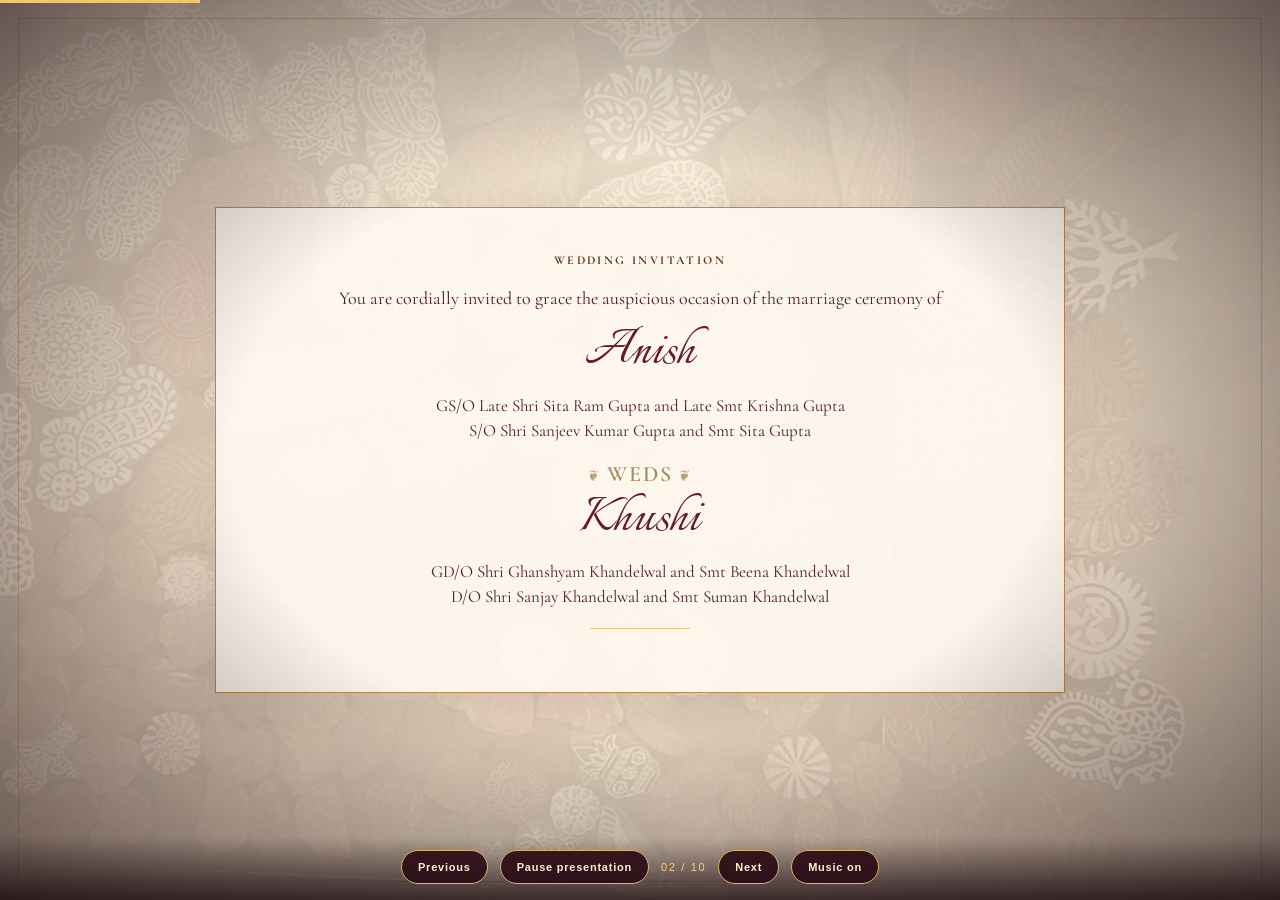
==== commit 82aad070: "Final changes" ====
--- a/index.html
+++ b/index.html
@@ -9,7 +9,7 @@
 <link rel="stylesheet" href="styles.css?v=47">
 </head>
 <body>
-<audio id="soundtrack" src="assets/Shubhaarambh.mp3" autoplay loop preload="auto"></audio><div id="stage"><div id="progress"></div><div id="scenes"></div></div>
+<audio id="soundtrack" src="assets/bkg_music.mp3" autoplay loop preload="auto"></audio><div id="stage"><div id="progress"></div><div id="scenes"></div></div>
 <div class="controls"><button class="ctrl" id="prev">Previous</button><button class="ctrl" id="play">Play presentation</button><span id="counter">01 / 12</span><button class="ctrl" id="next">Next</button><button class="ctrl" id="music">Music off</button></div>
 <script type="module" src="app.js?v=11"></script>
 </body></html>
--- a/styles.css
+++ b/styles.css
@@ -12,7 +12,7 @@
 @keyframes contentReveal{from{opacity:0;transform:translateY(16px)}to{opacity:1;transform:translateY(0)}}
 .content::-webkit-scrollbar{display:none}
 h1,h2,p{margin-top:0}h1{font-size:clamp(48px,9vw,100px);line-height:.98;font-weight:500;margin-bottom:18px}h2{font-size:clamp(38px,7vw,76px);line-height:1;margin:12px 0 22px;font-weight:500}
-.script{font-family:'Great Vibes',cursive}.initial-cap{font-family:'Pinyon Script',cursive;font-size:1.1em;font-weight:400;vertical-align:.02em;color:inherit}.deva{font-family:'Noto Serif Devanagari',serif}.eyebrow{font:600 10px Arial,sans-serif;letter-spacing:.3em;text-transform:uppercase;color:var(--gold);margin-bottom:18px}.rule{width:100px;height:1px;background:var(--gold);margin:18px auto}.ornament{color:var(--marigold);font-size:23px;letter-spacing:8px;margin:12px 0;text-shadow:0 2px 15px #f1a84b55}.tiny{font-size:clamp(12px,1.8vw,16px);line-height:1.5}.date{font:600 12px Arial,sans-serif;letter-spacing:.18em;text-transform:uppercase;color:#f1d38e}.time{font-size:25px;color:#ffedc2;margin:12px 0 22px}.venue{font-size:clamp(20px,2.8vw,24px);line-height:1.5;max-width:600px;margin:0 auto}
+.script{font-family:'Great Vibes',cursive}.initial-cap{font-family:'Pinyon Script',cursive;font-size:1.1em;font-weight:400;vertical-align:.02em;color:inherit}.deva{font-family:'Noto Serif Devanagari',serif}.eyebrow{font:600 10px Arial,sans-serif;letter-spacing:.3em;text-transform:uppercase;color:var(--gold);margin-bottom:18px}.rule{width:100px;height:1px;background:var(--gold);margin:18px auto}.ornament{color:var(--marigold);font-size:23px;letter-spacing:8px;margin:12px 0;text-shadow:0 2px 15px #f1a84b55}.tiny{font-size:clamp(12px,1.8vw,16px);line-height:1.5}.date{font:600 12px Arial,sans-serif;letter-spacing:.18em;text-transform:uppercase;color:#f1d38e}.time{font-size:25px;color:#ffedc2;margin:12px 0 22px}.venue{font-size:clamp(22px,3vw,26px);line-height:1.5;max-width:600px;margin:0 auto}
 .photo-scene{padding:0;background:#17070c}.photo-scene:before{inset:10px;border:1px solid #edc873;z-index:4}.photo{position:absolute;inset:0;width:100%;height:100%;object-fit:contain;background:#17070c;animation:kenburns 16s ease-in-out infinite alternate}.photo-scene .content{align-self:end;margin-bottom:4vh;background:linear-gradient(transparent,#17070ce0 20%,#17070ce8);width:100%;max-width:none;padding:50px 20px 60px;max-height:45svh}.photo-scene h2{font-size:clamp(38px,7vw,68px);margin:0;color:#ffe3a0;text-shadow:0 3px 22px #000}
 @keyframes kenburns{from{transform:scale(1)}to{transform:scale(1.09)}}
 .invite{background:radial-gradient(ellipse at top,#fff5df,#f0d8bf 80%);color:#4c1c27}.invite:before{border-color:#9d7136}.invite .content{background:#fff9f0e8;border:1px solid #b68d4b;box-shadow:0 15px 60px #3a10171f}.names{font-size:clamp(40px,7vw,67px);color:#651b2c;margin:8px 0}.parents{font-size:clamp(13px,2vw,17px);line-height:1.4;margin:0 auto;max-width:650px}
@@ -45,7 +45,7 @@
 @media(max-height:650px){.content{max-height:78svh;padding-top:16px;padding-bottom:20px}.scene{padding:18px}.scene:before{inset:10px}.scene:after{bottom:15px}.invite .content{padding:18px 14px}}
 @media(prefers-reduced-motion:reduce){*,*:before,*:after{animation:none!important;transition:none!important}}
 @media(prefers-reduced-motion:reduce){.sangeet-beam{display:none}}
-.panigrahan-copy{top:7%;left:14%;right:14%;padding:0;background:transparent;border:0;border-radius:0;box-shadow:none;backdrop-filter:none;color:#713d24}.panigrahan-copy{color:#35130c;text-shadow:0 1px 0 #fff,0 0 8px #fff,0 0 16px #fff9}.panigrahan-copy .eyebrow{color:#45200e;font-weight:700;text-shadow:0 1px 0 #fff,0 0 8px #fff}.panigrahan-copy .ornament{color:#7a3d10;text-shadow:0 1px 0 #fff,0 0 8px #fff}.panigrahan-copy h2{font-family:"Noto Serif Devanagari",serif;font-weight:700;font-size:clamp(28px,6vw,48px);line-height:1.25;color:#35130c;text-shadow:0 1px 0 #fff,0 0 8px #fff,0 0 16px #fff9}.panigrahan-copy .date{color:#3c1b0d;font-weight:700;text-shadow:0 1px 0 #fff,0 0 8px #fff}.panigrahan-copy .time{font-size:clamp(16px,3.5vw,22px);color:#35130c;font-weight:700;text-shadow:0 1px 0 #fff,0 0 8px #fff}.panigrahan-copy{top:11%}.panigrahan-copy .date{font-size:clamp(9px,1.7vw,12px)}.panigrahan-copy .time{font-size:clamp(16px,3vw,21px)}.panigrahan-copy .time-meridiem{font-size:.68em}.scene :where(*){font-weight:700!important}.chaak-scene{padding:0;background:#190b0b;color:#5d2b17}.chaak-scene:before,.chaak-scene:after{display:none}.chaak-canvas{position:relative;width:min(100vw,56.25svh);height:min(100svh,177.78vw);aspect-ratio:9/16;overflow:hidden;isolation:isolate;background:#5d2b17}.chaak-art{position:absolute;inset:-2%;width:104%;height:104%;object-fit:cover;object-position:center;filter:saturate(1.04);animation:chaakZoom 18s ease-in-out infinite alternate}.chaak-glow{position:absolute;z-index:1;inset:0;pointer-events:none;background:linear-gradient(180deg,#ffcf8a12 0%,transparent 35%,#5c130b08 72%,#27090620);mix-blend-mode:screen}.chaak-copy{position:absolute;z-index:4;left:8%;right:8%;top:9%;text-align:center;color:#6b2a13;text-shadow:0 1px 0 #fff9}.chaak-copy h2{font-size:clamp(34px,7vw,58px);line-height:1.1;margin:0 0 10px;color:#722817}.chaak-date{font-size:clamp(13px,2.7vw,19px);line-height:1.35;color:#4b2516;margin:0 auto 9px}.chaak-venue{font-size:clamp(12px,2.5vw,18px);line-height:1.35;color:#4b2516;margin:0 auto}.chaak-shimmer{position:absolute;z-index:2;inset:0;pointer-events:none;background:linear-gradient(112deg,transparent 28%,#fff4 48%,transparent 59%);transform:translateX(-130%);animation:chaakSweep 10s ease-in-out 2s infinite;mix-blend-mode:soft-light}.chaak-petals{position:absolute;z-index:3;inset:0;overflow:hidden;pointer-events:none}.chaak-petal{position:absolute;top:-8%;left:var(--x);width:var(--size);height:calc(var(--size)*.68);border-radius:90% 8% 90% 8%;background:linear-gradient(135deg,#ff8290,#c50937 70%,#7d0827);box-shadow:0 1px 5px #6c071f66;opacity:0;animation:chaakFall var(--duration) linear var(--delay) infinite;transform:rotate(var(--rot))}.chaak-petal:nth-child(2n){background:linear-gradient(135deg,#ffc4b4,#f03b56 70%,#a10b32)}.chaak-petal:nth-child(3n){background:linear-gradient(135deg,#fff0cf,#ff7991 70%,#b80b36)}@keyframes chaakZoom{from{transform:scale(1)}to{transform:scale(1.075) translateY(-.6%)}}@keyframes chaakFall{0%{transform:translate3d(0,-5vh,0) rotate(var(--rot));opacity:0}8%{opacity:.95}50%{transform:translate3d(var(--drift),52vh,0) rotate(calc(var(--rot) + 300deg));opacity:.95}100%{transform:translate3d(calc(var(--drift)*-.7),112vh,0) rotate(calc(var(--rot) + 620deg));opacity:0}}@keyframes chaakSweep{0%,68%{transform:translateX(-130%)}84%,100%{transform:translateX(130%)}}@media(prefers-reduced-motion:reduce){.chaak-art,.chaak-petal,.chaak-shimmer{animation:none}.chaak-petal{display:none}}.chaak-copy h2{font-size:clamp(28px,5.5vw,46px)}.chaak-date,.chaak-venue{transform:translateY(-8px)}.chaak-date{margin-bottom:4px}.chaak-copy{top:7%}.chaak-date .chaak-meridiem{font-size:.72em}.credits-logo{width:clamp(88px,20vw,140px);height:auto;aspect-ratio:3/2;display:block;object-fit:contain;border:0;border-radius:0;box-shadow:none}.credits-logo-small{width:62px;height:auto;margin:14px auto 0}.credits-logo-final{width:clamp(52px,8vh,86px);height:auto;margin:0 auto 5px}
+.panigrahan-copy{top:7%;left:14%;right:14%;padding:0;background:transparent;border:0;border-radius:0;box-shadow:none;backdrop-filter:none;color:#713d24}.panigrahan-copy{color:#35130c;text-shadow:0 1px 0 #fff,0 0 8px #fff,0 0 16px #fff9}.panigrahan-copy .eyebrow{color:#45200e;font-weight:700;text-shadow:0 1px 0 #fff,0 0 8px #fff}.panigrahan-copy .ornament{color:#7a3d10;text-shadow:0 1px 0 #fff,0 0 8px #fff}.panigrahan-copy h2{font-family:"Noto Serif Devanagari",serif;font-weight:700;font-size:clamp(28px,6vw,48px);line-height:1.25;color:#35130c;text-shadow:0 1px 0 #fff,0 0 8px #fff,0 0 16px #fff9}.panigrahan-copy .date{color:#3c1b0d;font-weight:700;text-shadow:0 1px 0 #fff,0 0 8px #fff}.panigrahan-copy .time{font-size:clamp(16px,3.5vw,22px);color:#35130c;font-weight:700;text-shadow:0 1px 0 #fff,0 0 8px #fff}.panigrahan-copy{top:11%}.panigrahan-copy .date{font-size:clamp(9px,1.7vw,12px)}.panigrahan-copy .time{font-size:clamp(16px,3vw,21px)}.panigrahan-copy .time-meridiem{font-size:.68em}.scene :where(*){font-weight:700!important}.chaak-scene{padding:0;background:#190b0b;color:#5d2b17}.chaak-scene:before,.chaak-scene:after{display:none}.chaak-canvas{position:relative;width:min(100vw,56.25svh);height:min(100svh,177.78vw);aspect-ratio:9/16;overflow:hidden;isolation:isolate;background:#5d2b17}.chaak-art{position:absolute;inset:-2%;width:104%;height:104%;object-fit:cover;object-position:center;filter:saturate(1.04);animation:chaakZoom 18s ease-in-out infinite alternate}.chaak-glow{position:absolute;z-index:1;inset:0;pointer-events:none;background:linear-gradient(180deg,#ffcf8a12 0%,transparent 35%,#5c130b08 72%,#27090620);mix-blend-mode:screen}.chaak-copy{position:absolute;z-index:4;left:8%;right:8%;top:9%;text-align:center;color:#6b2a13;text-shadow:0 1px 0 #fff9}.chaak-copy h2{font-size:clamp(34px,7vw,58px);line-height:1.1;margin:0 0 10px;color:#722817}.chaak-date{font-size:clamp(13px,2.7vw,19px);line-height:1.35;color:#4b2516;margin:0 auto 9px}.chaak-shimmer{position:absolute;z-index:2;inset:0;pointer-events:none;background:linear-gradient(112deg,transparent 28%,#fff4 48%,transparent 59%);transform:translateX(-130%);animation:chaakSweep 10s ease-in-out 2s infinite;mix-blend-mode:soft-light}.chaak-petals{position:absolute;z-index:3;inset:0;overflow:hidden;pointer-events:none}.chaak-petal{position:absolute;top:-8%;left:var(--x);width:var(--size);height:calc(var(--size)*.68);border-radius:90% 8% 90% 8%;background:linear-gradient(135deg,#ff8290,#c50937 70%,#7d0827);box-shadow:0 1px 5px #6c071f66;opacity:0;animation:chaakFall var(--duration) linear var(--delay) infinite;transform:rotate(var(--rot))}.chaak-petal:nth-child(2n){background:linear-gradient(135deg,#ffc4b4,#f03b56 70%,#a10b32)}.chaak-petal:nth-child(3n){background:linear-gradient(135deg,#fff0cf,#ff7991 70%,#b80b36)}@keyframes chaakZoom{from{transform:scale(1)}to{transform:scale(1.075) translateY(-.6%)}}@keyframes chaakFall{0%{transform:translate3d(0,-5vh,0) rotate(var(--rot));opacity:0}8%{opacity:.95}50%{transform:translate3d(var(--drift),52vh,0) rotate(calc(var(--rot) + 300deg));opacity:.95}100%{transform:translate3d(calc(var(--drift)*-.7),112vh,0) rotate(calc(var(--rot) + 620deg));opacity:0}}@keyframes chaakSweep{0%,68%{transform:translateX(-130%)}84%,100%{transform:translateX(130%)}}@media(prefers-reduced-motion:reduce){.chaak-art,.chaak-petal,.chaak-shimmer{animation:none}.chaak-petal{display:none}}.chaak-copy h2{font-size:clamp(28px,5.5vw,46px)}.chaak-date{transform:translateY(-8px)}.chaak-date{margin-bottom:4px}.chaak-copy{top:7%}.chaak-date .chaak-meridiem{font-size:1em}.credits-logo{width:clamp(88px,20vw,140px);height:auto;aspect-ratio:3/2;display:block;object-fit:contain;border:0;border-radius:0;box-shadow:none}.credits-logo-small{width:62px;height:auto;margin:14px auto 0}.credits-logo-final{width:clamp(52px,8vh,86px);height:auto;margin:0 auto 5px}
 .credits-scene{padding:0;background:radial-gradient(ellipse at 50% 38%,#6c3540,#260c15 72%,#16070b);color:#fff2d4}.credits-scene:before{inset:14px;border-color:#edc873aa}.credits-scene:after{display:none}.credits-roll{position:absolute;z-index:3;top:0;left:0;width:100%;padding:8vh 22px 10vh;text-align:center;animation:creditsRoll 30s linear both}.credits-logo{width:clamp(76px,18vw,112px);height:clamp(76px,18vw,112px);margin:0 auto 18px;border:1px solid #edc873;border-radius:50%;display:flex;align-items:center;justify-content:center;gap:3px;color:#ffe5a2;font:600 clamp(26px,6vw,38px)/1 'Cormorant Garamond',serif;box-shadow:0 0 0 5px #edc87320,0 0 28px #edc87333}.credits-logo i{font:italic 18px 'Great Vibes',cursive;color:#edc873}.credits-kicker{font:600 12px/1.4 Arial,sans-serif;text-transform:uppercase;letter-spacing:.25em;color:#edc873}.credits-roll h2{font-size:clamp(42px,9vw,68px);line-height:1.05;margin:8px 0 12px;color:#fff0cc}.credits-rule{width:78px;height:1px;background:#edc873;margin:22px auto}.credits-group{margin:0 auto;max-width:560px}.credits-group h3{font:600 clamp(13px,3vw,17px)/1.4 Arial,sans-serif;text-transform:uppercase;letter-spacing:.2em;color:#edc873;margin:0 0 18px}.credits-group p{margin:0 0 16px;display:flex;flex-direction:column;gap:2px}.credits-group strong{font-size:clamp(22px,5vw,30px);line-height:1.12;font-weight:500;color:#fff4dd}.credits-group span{font:12px/1.35 Arial,sans-serif;letter-spacing:.08em;color:#e6cda0}.credits-thanks{font-size:clamp(18px,4vw,24px);line-height:1.35;font-style:italic;color:#f6dfb2}.credits-logo-small{width:54px;height:54px;margin:20px auto 0;font-size:21px}.credits-logo-small i{font-size:12px}@keyframes creditsRoll{from{transform:translateY(100svh)}to{transform:translateY(calc(-100% - 100svh))}}@media(prefers-reduced-motion:reduce){.credits-roll{position:relative;top:auto;animation:none;transform:none}.credits-scene{overflow:auto}}
 .credits-roll{animation:none}.credits-scene.active .credits-roll{animation:creditsRoll 12s linear forwards}.credits-final{display:none;position:absolute;z-index:4;inset:5% 5% 12%;flex-direction:column;justify-content:center;align-items:center;text-align:center}.credits-scene.credits-complete .credits-roll{display:none}.credits-scene.credits-complete .credits-final{display:flex}.credits-logo-final{width:56px;height:56px;margin:0 auto 8px;font-size:22px}.credits-logo-final i{font-size:12px}.credits-final h2{font-size:clamp(36px,7vw,54px);line-height:1;margin:3px 0 12px;color:#fff0cc}.credits-final-group h3{font:600 clamp(11px,2.5vw,14px)/1.25 Arial,sans-serif;text-transform:uppercase;letter-spacing:.15em;color:#edc873;margin:0 0 9px}.credits-final-group p{margin:0 0 8px;display:flex;flex-direction:column;gap:1px}.credits-final-group strong{font-size:clamp(15px,3.5vw,21px);line-height:1.08;font-weight:500;color:#fff4dd}.credits-final-group span{font:10px/1.2 Arial,sans-serif;letter-spacing:.04em;color:#e6cda0}.credits-repeat{position:absolute;z-index:6;bottom:82px;left:50%;transform:translateX(-50%);padding:9px 18px;border:1px solid #edc873;border-radius:999px;background:#310d17e8;color:#ffe5a2;font:600 13px Arial,sans-serif;letter-spacing:.05em;cursor:pointer}.credits-repeat:hover{background:#681a2a}.credits-repeat:focus-visible{outline:2px solid #fff2d4;outline-offset:3px}@media(max-height:620px){.credits-final{inset:2% 4% 14%}.credits-logo-final{width:42px;height:42px;margin-bottom:4px}.credits-final h2{font-size:34px;margin-bottom:7px}.credits-final-group p{margin-bottom:5px}.credits-repeat{bottom:76px}}@media(max-width:430px){.credits-final-group strong{font-size:clamp(14px,4vw,18px)}.credits-final-group span{font-size:9px}.credits-final-group h3{letter-spacing:.08em}}@media(prefers-reduced-motion:reduce){.credits-scene.active .credits-roll{animation:none}.credits-final{display:flex}}
 @media(prefers-reduced-motion:reduce){.credits-roll{display:none}.credits-final{display:none}.credits-scene.credits-complete .credits-final{display:flex}}
@@ -75,12 +75,10 @@
 /* Larger, clearer text over the Chaak invitation artwork */
 .chaak-copy h2{font-size:clamp(46px,9vw,70px);line-height:1.05;margin:0 0 14px;font-weight:700;text-shadow:0 1px 0 #fff,0 2px 5px #fff9}
 .chaak-copy .chaak-date{font-size:clamp(18px,4vw,24px);line-height:1.3;font-weight:700;letter-spacing:.015em;margin-bottom:8px;transform:none;text-shadow:0 1px 2px #fff}
-.chaak-copy .chaak-venue{font-size:clamp(17px,3.7vw,22px);line-height:1.35;font-weight:700;transform:none;text-shadow:0 1px 2px #fff}
 
 
 .chaak-copy{top:10%;left:7%;right:7%;text-align:center}
-.chaak-copy .chaak-date,.chaak-copy .chaak-venue{margin-left:auto;margin-right:auto;text-align:center}
-.chaak-copy .chaak-venue{max-width:94%}
+.chaak-copy .chaak-date{margin-left:auto;margin-right:auto;text-align:center}
 
 
 /* Larger event details in the Ghudchadi scene */
@@ -92,17 +90,17 @@
 .sangeet-followup{font-size:clamp(16px,3.3vw,22px);font-style:italic;color:#ffe2a0;margin:0 0 8px}
 
 
-.sangeet-meridiem{font-size:.72em}
+.sangeet-meridiem{font-size:1em}
 
 
 /* Larger, clearer typography for the Baarat scene */
-.baraat-copy{top:8.5%;left:10%;right:10%;height:46%;padding:10px 8px}
-.baraat-copy .eyebrow{font-size:clamp(11px,2.5vw,15px);margin-bottom:8px}
+.baraat-copy{top:4%;left:10%;right:10%;height:46%;padding:10px 8px}
+.baraat-copy .eyebrow{font-size:clamp(10px,2.2vw,13px);margin-bottom:8px}
 .baraat-copy h2{font-size:clamp(42px,8.8vw,68px)!important;line-height:1.05;margin:0 0 10px}
-.baraat-copy .date{font-size:clamp(15px,3.5vw,21px);font-weight:700;letter-spacing:.04em;line-height:1.3}
-.baraat-copy .time{font-size:clamp(23px,4.8vw,32px);font-weight:700;margin:5px 0 8px}
-.baraat-copy .tiny{font-size:clamp(13px,3vw,18px);line-height:1.3;margin:7px auto;max-width:100%}
-.baraat-copy .ornament{font-size:19px;margin:5px 0}
+.baraat-copy .date{font-size:clamp(13px,3vw,18px);font-weight:700;letter-spacing:.04em;line-height:1.3}
+.baraat-copy .time{font-size:clamp(20px,4.2vw,28px);font-weight:700;margin:5px 0 8px}
+.baraat-copy .tiny{font-size:clamp(12px,2.5vw,16px);line-height:1.3;margin:7px auto;max-width:100%}
+.baraat-copy .ornament{font-size:17px;margin:5px 0}
 .baraat-copy p.script{font-size:clamp(22px,4.8vw,34px)!important;line-height:1.15;transform:none;margin:4px 0}
 .baraat-copy .deva{font-size:clamp(18px,3.7vw,25px);line-height:1.2}
 
@@ -133,32 +131,33 @@
 
 .ghudchadi-details .time-meridiem,.baraat-copy .time-meridiem{font-size:.72em}
 
-.baraat-copy .baraat-followup{font-family:'Cormorant Garamond',serif;font-style:normal;font-size:clamp(18px,3.3vw,25px);font-weight:600;line-height:1.2;margin:4px 0 8px}
-
-.baraat-copy h1.script{font-size:clamp(48px,10vw,78px)!important;line-height:1.05;margin:0 0 10px;color:#6b2a13!important;transform:none!important}
-
-.baraat-copy .tiny{position:relative;z-index:5;color:#482012;background:#fff3d9c2;border:0;border-radius:10px;padding:8px 12px;font-size:clamp(14px,2.8vw,19px);font-weight:700;line-height:1.3;text-shadow:none;box-shadow:0 2px 10px #3a190f26}
+.baraat-copy .baraat-followup{font-family:'Cormorant Garamond',serif;font-style:normal;font-size:clamp(16px,3vw,22px);font-weight:600;line-height:1.2;margin:4px 0 8px}
+
+.baraat-copy h1.script{font-size:clamp(38px,7.5vw,62px)!important;line-height:1.05;margin:0 0 10px;color:#6b2a13!important;transform:none!important}
+
+.baraat-copy .tiny{position:relative;z-index:5;color:#482012;background:#fff3d9c2;border:0;border-radius:10px;padding:8px 12px;font-size:clamp(12px,2.5vw,16px);font-weight:700;line-height:1.3;text-shadow:none;box-shadow:0 2px 10px #3a190f26}
 
 /* Match the Baarat scene's font families across event and credit scenes */
 #s5-chaak .chaak-copy h2,#s6 .sangeet-copy h2,#s9 .ghudchadi-details h2,#s11 .panigrahan-copy h2{font-family:'Great Vibes',cursive!important}
-#s5-chaak .chaak-date,#s5 .date,#s6 .date,#s9 .date,#s11 .date{font-family:Arial,sans-serif}
-#s5-chaak .chaak-venue,#s5 .venue,#s6 .venue,#s6 .sangeet-followup,#s9 .venue,#s11 .time,#s13 .credits-final-group p,#s13 .credits-group p{font-family:'Cormorant Garamond',serif}
+#s5-chaak .chaak-date,#s5 .date,#s6 .date,#s9 .date,#s11 .date{font-family:Arial,sans-serif}#s5 .venue,#s6 .venue,#s6 .sangeet-followup,#s9 .venue,#s11 .time,#s13 .credits-final-group p,#s13 .credits-group p{font-family:'Cormorant Garamond',serif}
 #s13 .credits-kicker,#s13 .credits-group h3,#s13 .credits-final-group h3{font-family:Arial,sans-serif}
 
 /* Match Baarat Prasthan's responsive type sizes across the requested scenes */
 #s5-chaak .chaak-copy h2,#s6 .sangeet-copy h2,#s9 .ghudchadi-details h2,#s11 .panigrahan-copy h2{font-size:clamp(48px,10vw,78px)!important;line-height:1.05}
-#s5-chaak .chaak-date,#s5 .date,#s6 .date,#s9 .date,#s11 .date,#s13 .credits-kicker,#s13 .credits-group h3,#s13 .credits-final-group h3{font-size:clamp(15px,3.5vw,21px)}
-#s5-chaak .chaak-venue,#s5 .venue,#s6 .venue,#s9 .venue,#s13 .credits-group strong,#s13 .credits-final-group strong{font-size:clamp(14px,2.8vw,19px)}
+#s5-chaak .chaak-date{font-size:clamp(18px,4vw,24px)}
+#s5 .date,#s6 .date,#s9 .date,#s11 .date,#s13 .credits-kicker,#s13 .credits-group h3,#s13 .credits-final-group h3{font-size:clamp(15px,3.5vw,21px)}
+#s6 .venue,#s9 .venue{font-size:clamp(18px,3.5vw,24px)}
+#s13 .credits-group strong,#s13 .credits-final-group strong{font-size:clamp(14px,2.8vw,19px)}
 #s6 .sangeet-followup{font-size:clamp(18px,3.3vw,25px)}
 #s6 .time,#s9 .time,#s11 .time{font-size:clamp(23px,4.8vw,32px)}
 
 #s6 .sangeet-copy{background:transparent;border:0;backdrop-filter:none}
-#s6 .sangeet-info-panel{width:min(100%,720px);margin:10px auto 0;padding:clamp(10px,2vh,18px) clamp(12px,2.5vw,22px);border-radius:14px;background:#fff2d4c9;box-shadow:0 3px 16px #0003;text-shadow:none;color:#432315}
-#s6 .sangeet-info-panel .sangeet-followup{font-family:'Cormorant Garamond',serif;font-size:clamp(18px,3.3vw,25px);font-style:normal;color:#542b18;text-shadow:none;margin:0 0 6px}
-#s6 .sangeet-info-panel .date{font-family:Arial,sans-serif;font-size:clamp(15px,3.5vw,21px);color:#542b18;letter-spacing:.04em;text-shadow:none}
-#s6 .sangeet-info-panel .time{font-family:'Cormorant Garamond',serif;font-size:clamp(23px,4.8vw,32px);line-height:1.2;color:#542b18;text-shadow:none;margin:5px 0 8px}
-#s6 .sangeet-onwards{font-size:.62em;text-transform:lowercase}
-#s6 .sangeet-info-panel .venue{font-family:'Cormorant Garamond',serif;font-size:clamp(14px,2.8vw,19px);line-height:1.3;color:#482718;text-shadow:none;margin:0 auto}
+#s6 .sangeet-info-panel{width:min(100%,720px);margin:10px auto 0;padding:clamp(7px,1.5vh,13px) clamp(12px,2.5vw,22px);border-radius:14px;background:#fff4eab8;box-shadow:0 3px 16px #0003;text-shadow:none;color:#35170d}
+#s6 .sangeet-info-panel .sangeet-followup{font-family:'Cormorant Garamond',serif;font-size:clamp(16px,3vw,22px);font-style:normal;font-weight:700;color:#35170d;text-shadow:none;margin:0 0 3px}
+#s6 .sangeet-info-panel .date{font-family:Arial,sans-serif;font-size:clamp(15px,3.5vw,21px);font-weight:700;line-height:1.3;color:#35170d;letter-spacing:.04em;text-transform:none;text-shadow:none;margin:0 auto}
+#s6 .sangeet-info-panel .time{font-family:'Cormorant Garamond',serif;font-size:clamp(23px,4.8vw,32px);line-height:1.2;color:#35170d;text-shadow:none;margin:3px 0 4px}
+#s6 .sangeet-onwards{font-size:.9em;margin-left:-.12em;text-transform:lowercase}
+#s6 .sangeet-info-panel .venue{font-family:'Cormorant Garamond',serif;font-size:clamp(18px,3.5vw,24px);font-weight:700;line-height:1.3;color:#241007;text-shadow:none;margin:0 auto}
 #s6 .sangeet-info-panel .venue{text-transform:none}
 
 .baraat-canvas{background:#fff8ef}
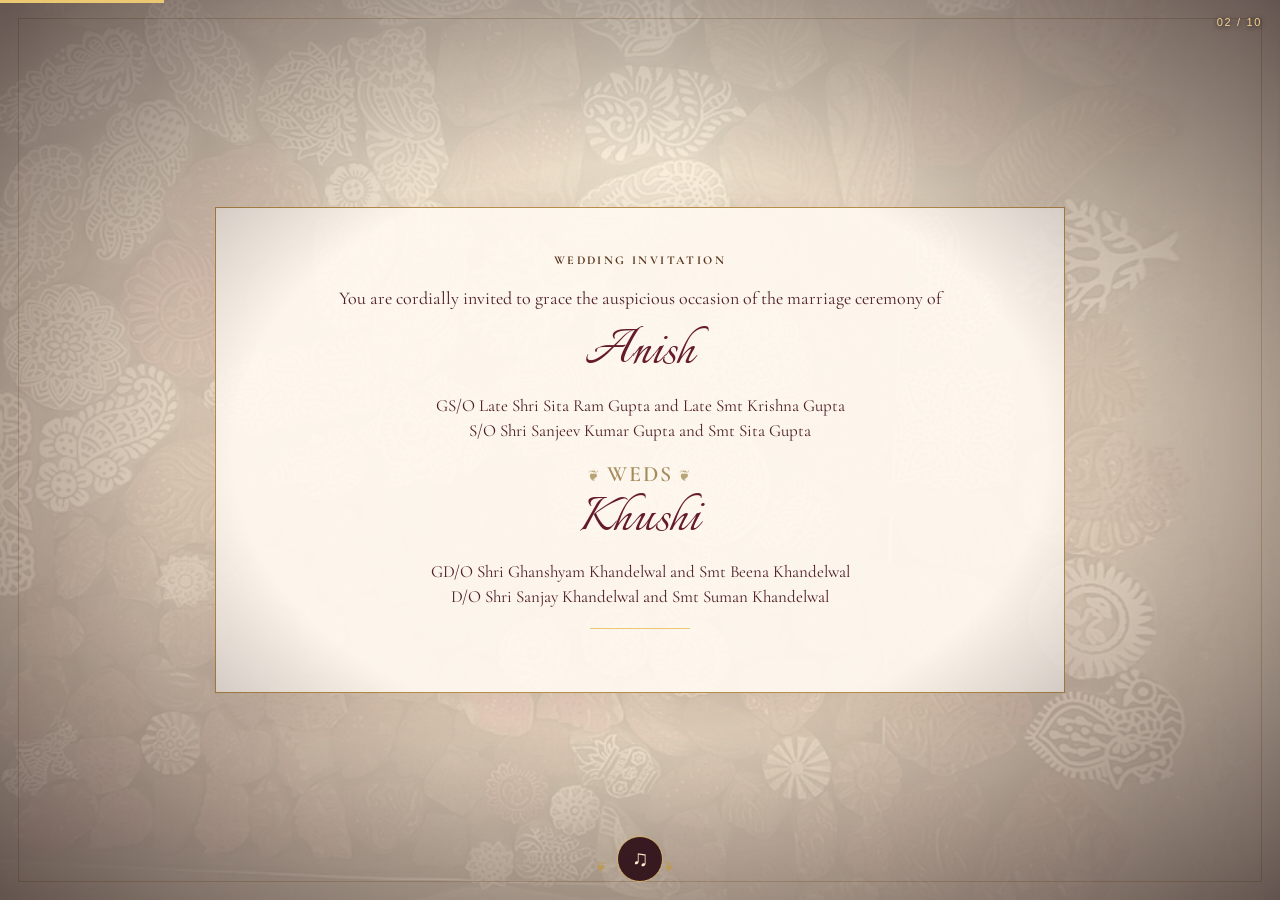
==== commit 0627b0aa: "music changes" ====
--- a/index.html
+++ b/index.html
@@ -6,12 +6,12 @@
 <title>Anish Weds Khushi | A Cinematic Wedding Invitation</title>
 <link rel="preconnect" href="https://fonts.googleapis.com">
 <link href="https://fonts.googleapis.com/css2?family=Cormorant+Garamond:wght@400;500;600;700&family=Great+Vibes&family=Noto+Serif+Devanagari:wght@400;500;600;700&family=Italianno&family=Pinyon+Script&display=swap" rel="stylesheet">
-<link rel="stylesheet" href="styles.css?v=47">
+<link rel="stylesheet" href="styles.css?v=52">
 </head>
 <body>
 <audio id="soundtrack" src="assets/bkg_music.mp3" autoplay loop preload="auto"></audio><div id="stage"><div id="progress"></div><div id="scenes"></div></div>
-<div class="controls"><button class="ctrl" id="prev">Previous</button><button class="ctrl" id="play">Play presentation</button><span id="counter">01 / 12</span><button class="ctrl" id="next">Next</button><button class="ctrl" id="music">Music off</button></div>
-<script type="module" src="app.js?v=11"></script>
+<span id="counter" aria-live="polite">01 / 10</span><button class="music-toggle" id="music" type="button" aria-label="Turn music on" aria-pressed="false"><span aria-hidden="true">♫̸</span></button>
+<script type="module" src="app.js?v=16"></script>
 </body></html>
 
 
--- a/styles.css
+++ b/styles.css
@@ -4,6 +4,7 @@
 #stage{position:relative;width:100%;height:100svh;overflow:hidden;background:radial-gradient(ellipse at center,#783342,#210a11 80%)}
 .scene{position:absolute;inset:0;display:grid;place-items:center;padding:28px;opacity:0;visibility:hidden;transform:scale(1.035);transition:opacity 1.1s ease,transform 7s ease,visibility 1.1s;overflow:hidden}
 .scene.active{opacity:1;visibility:visible;transform:scale(1)}
+body:not(.presentation-playing) .scene.active *{animation-play-state:paused!important}
 .scene:before{content:"";position:absolute;inset:18px;border:1px solid #d9b76b99;pointer-events:none;z-index:2}
 .scene:not(.photo-scene):before{background-image:radial-gradient(circle,#edc87345 1px,transparent 1.4px);background-size:19px 19px;opacity:.32}
 .scene:after{content:"❦   ✧   ❦";position:absolute;bottom:25px;color:#edc873;letter-spacing:10px;font-size:14px;z-index:2}
@@ -37,9 +38,11 @@
 @keyframes sagaiReveal{from{transform:scale(1.04)}to{transform:scale(1)}}
 @keyframes mehendiReveal{0%{transform:scale(1.13) translateY(1.2%)}100%{transform:scale(1) translateY(0)}}
 @keyframes mehendiFall{0%{opacity:0;transform:translate3d(0,-5vh,0) rotate(0)}10%{opacity:.65}80%{opacity:.55}100%{opacity:0;transform:translate3d(var(--drift),110vh,0) rotate(480deg)}}
-.controls{position:fixed;z-index:20;left:0;right:0;bottom:0;display:flex;align-items:center;justify-content:center;gap:12px;padding:12px 12px 16px;background:linear-gradient(transparent,#17070cbd)}
+.music-toggle{position:fixed;z-index:30;left:50%;bottom:18px;transform:translateX(-50%);width:46px;height:46px;border:1px solid #d7b56a;border-radius:50%;background:#2b0b15e8;color:#fff0cc;font:600 22px Arial,sans-serif;cursor:pointer;backdrop-filter:blur(8px)}
+.music-toggle[aria-pressed="false"] span{position:relative}.music-toggle[aria-pressed="false"] span:after{content:"";position:absolute;left:50%;top:-3px;width:2px;height:26px;background:currentColor;transform:rotate(-38deg)}
+.music-toggle:hover{background:#7a2637}.music-toggle:focus-visible{outline:2px solid #fff2d4;outline-offset:3px}
 .ctrl{border:1px solid #d7b56a;background:#2b0b15e8;color:#fff0cc;border-radius:30px;padding:10px 16px;font:600 11px Arial,sans-serif;letter-spacing:.07em;cursor:pointer;backdrop-filter:blur(8px)}.ctrl:hover{background:#7a2637}.ctrl:disabled{opacity:.35;cursor:default}
-#counter{font:11px Arial,sans-serif;letter-spacing:.15em;color:#f1d38e;min-width:45px;text-align:center}
+#counter{position:fixed;z-index:20;top:16px;right:18px;font:11px Arial,sans-serif;letter-spacing:.15em;color:#f1d38e;text-shadow:0 1px 5px #19080d;min-width:45px;text-align:center;pointer-events:none}
 #progress{position:fixed;z-index:22;left:0;top:0;height:3px;background:#edc873;width:0;transition:width .35s linear}
 body.sangeet-active:after{background:radial-gradient(ellipse at center,transparent 68%,#14060b26 100%)}
 @media(max-height:650px){.content{max-height:78svh;padding-top:16px;padding-bottom:20px}.scene{padding:18px}.scene:before{inset:10px}.scene:after{bottom:15px}.invite .content{padding:18px 14px}}
@@ -47,18 +50,20 @@
 @media(prefers-reduced-motion:reduce){.sangeet-beam{display:none}}
 .panigrahan-copy{top:7%;left:14%;right:14%;padding:0;background:transparent;border:0;border-radius:0;box-shadow:none;backdrop-filter:none;color:#713d24}.panigrahan-copy{color:#35130c;text-shadow:0 1px 0 #fff,0 0 8px #fff,0 0 16px #fff9}.panigrahan-copy .eyebrow{color:#45200e;font-weight:700;text-shadow:0 1px 0 #fff,0 0 8px #fff}.panigrahan-copy .ornament{color:#7a3d10;text-shadow:0 1px 0 #fff,0 0 8px #fff}.panigrahan-copy h2{font-family:"Noto Serif Devanagari",serif;font-weight:700;font-size:clamp(28px,6vw,48px);line-height:1.25;color:#35130c;text-shadow:0 1px 0 #fff,0 0 8px #fff,0 0 16px #fff9}.panigrahan-copy .date{color:#3c1b0d;font-weight:700;text-shadow:0 1px 0 #fff,0 0 8px #fff}.panigrahan-copy .time{font-size:clamp(16px,3.5vw,22px);color:#35130c;font-weight:700;text-shadow:0 1px 0 #fff,0 0 8px #fff}.panigrahan-copy{top:11%}.panigrahan-copy .date{font-size:clamp(9px,1.7vw,12px)}.panigrahan-copy .time{font-size:clamp(16px,3vw,21px)}.panigrahan-copy .time-meridiem{font-size:.68em}.scene :where(*){font-weight:700!important}.chaak-scene{padding:0;background:#190b0b;color:#5d2b17}.chaak-scene:before,.chaak-scene:after{display:none}.chaak-canvas{position:relative;width:min(100vw,56.25svh);height:min(100svh,177.78vw);aspect-ratio:9/16;overflow:hidden;isolation:isolate;background:#5d2b17}.chaak-art{position:absolute;inset:-2%;width:104%;height:104%;object-fit:cover;object-position:center;filter:saturate(1.04);animation:chaakZoom 18s ease-in-out infinite alternate}.chaak-glow{position:absolute;z-index:1;inset:0;pointer-events:none;background:linear-gradient(180deg,#ffcf8a12 0%,transparent 35%,#5c130b08 72%,#27090620);mix-blend-mode:screen}.chaak-copy{position:absolute;z-index:4;left:8%;right:8%;top:9%;text-align:center;color:#6b2a13;text-shadow:0 1px 0 #fff9}.chaak-copy h2{font-size:clamp(34px,7vw,58px);line-height:1.1;margin:0 0 10px;color:#722817}.chaak-date{font-size:clamp(13px,2.7vw,19px);line-height:1.35;color:#4b2516;margin:0 auto 9px}.chaak-shimmer{position:absolute;z-index:2;inset:0;pointer-events:none;background:linear-gradient(112deg,transparent 28%,#fff4 48%,transparent 59%);transform:translateX(-130%);animation:chaakSweep 10s ease-in-out 2s infinite;mix-blend-mode:soft-light}.chaak-petals{position:absolute;z-index:3;inset:0;overflow:hidden;pointer-events:none}.chaak-petal{position:absolute;top:-8%;left:var(--x);width:var(--size);height:calc(var(--size)*.68);border-radius:90% 8% 90% 8%;background:linear-gradient(135deg,#ff8290,#c50937 70%,#7d0827);box-shadow:0 1px 5px #6c071f66;opacity:0;animation:chaakFall var(--duration) linear var(--delay) infinite;transform:rotate(var(--rot))}.chaak-petal:nth-child(2n){background:linear-gradient(135deg,#ffc4b4,#f03b56 70%,#a10b32)}.chaak-petal:nth-child(3n){background:linear-gradient(135deg,#fff0cf,#ff7991 70%,#b80b36)}@keyframes chaakZoom{from{transform:scale(1)}to{transform:scale(1.075) translateY(-.6%)}}@keyframes chaakFall{0%{transform:translate3d(0,-5vh,0) rotate(var(--rot));opacity:0}8%{opacity:.95}50%{transform:translate3d(var(--drift),52vh,0) rotate(calc(var(--rot) + 300deg));opacity:.95}100%{transform:translate3d(calc(var(--drift)*-.7),112vh,0) rotate(calc(var(--rot) + 620deg));opacity:0}}@keyframes chaakSweep{0%,68%{transform:translateX(-130%)}84%,100%{transform:translateX(130%)}}@media(prefers-reduced-motion:reduce){.chaak-art,.chaak-petal,.chaak-shimmer{animation:none}.chaak-petal{display:none}}.chaak-copy h2{font-size:clamp(28px,5.5vw,46px)}.chaak-date{transform:translateY(-8px)}.chaak-date{margin-bottom:4px}.chaak-copy{top:7%}.chaak-date .chaak-meridiem{font-size:1em}.credits-logo{width:clamp(88px,20vw,140px);height:auto;aspect-ratio:3/2;display:block;object-fit:contain;border:0;border-radius:0;box-shadow:none}.credits-logo-small{width:62px;height:auto;margin:14px auto 0}.credits-logo-final{width:clamp(52px,8vh,86px);height:auto;margin:0 auto 5px}
 .credits-scene{padding:0;background:radial-gradient(ellipse at 50% 38%,#6c3540,#260c15 72%,#16070b);color:#fff2d4}.credits-scene:before{inset:14px;border-color:#edc873aa}.credits-scene:after{display:none}.credits-roll{position:absolute;z-index:3;top:0;left:0;width:100%;padding:8vh 22px 10vh;text-align:center;animation:creditsRoll 30s linear both}.credits-logo{width:clamp(76px,18vw,112px);height:clamp(76px,18vw,112px);margin:0 auto 18px;border:1px solid #edc873;border-radius:50%;display:flex;align-items:center;justify-content:center;gap:3px;color:#ffe5a2;font:600 clamp(26px,6vw,38px)/1 'Cormorant Garamond',serif;box-shadow:0 0 0 5px #edc87320,0 0 28px #edc87333}.credits-logo i{font:italic 18px 'Great Vibes',cursive;color:#edc873}.credits-kicker{font:600 12px/1.4 Arial,sans-serif;text-transform:uppercase;letter-spacing:.25em;color:#edc873}.credits-roll h2{font-size:clamp(42px,9vw,68px);line-height:1.05;margin:8px 0 12px;color:#fff0cc}.credits-rule{width:78px;height:1px;background:#edc873;margin:22px auto}.credits-group{margin:0 auto;max-width:560px}.credits-group h3{font:600 clamp(13px,3vw,17px)/1.4 Arial,sans-serif;text-transform:uppercase;letter-spacing:.2em;color:#edc873;margin:0 0 18px}.credits-group p{margin:0 0 16px;display:flex;flex-direction:column;gap:2px}.credits-group strong{font-size:clamp(22px,5vw,30px);line-height:1.12;font-weight:500;color:#fff4dd}.credits-group span{font:12px/1.35 Arial,sans-serif;letter-spacing:.08em;color:#e6cda0}.credits-thanks{font-size:clamp(18px,4vw,24px);line-height:1.35;font-style:italic;color:#f6dfb2}.credits-logo-small{width:54px;height:54px;margin:20px auto 0;font-size:21px}.credits-logo-small i{font-size:12px}@keyframes creditsRoll{from{transform:translateY(100svh)}to{transform:translateY(calc(-100% - 100svh))}}@media(prefers-reduced-motion:reduce){.credits-roll{position:relative;top:auto;animation:none;transform:none}.credits-scene{overflow:auto}}
-.credits-roll{animation:none}.credits-scene.active .credits-roll{animation:creditsRoll 12s linear forwards}.credits-final{display:none;position:absolute;z-index:4;inset:5% 5% 12%;flex-direction:column;justify-content:center;align-items:center;text-align:center}.credits-scene.credits-complete .credits-roll{display:none}.credits-scene.credits-complete .credits-final{display:flex}.credits-logo-final{width:56px;height:56px;margin:0 auto 8px;font-size:22px}.credits-logo-final i{font-size:12px}.credits-final h2{font-size:clamp(36px,7vw,54px);line-height:1;margin:3px 0 12px;color:#fff0cc}.credits-final-group h3{font:600 clamp(11px,2.5vw,14px)/1.25 Arial,sans-serif;text-transform:uppercase;letter-spacing:.15em;color:#edc873;margin:0 0 9px}.credits-final-group p{margin:0 0 8px;display:flex;flex-direction:column;gap:1px}.credits-final-group strong{font-size:clamp(15px,3.5vw,21px);line-height:1.08;font-weight:500;color:#fff4dd}.credits-final-group span{font:10px/1.2 Arial,sans-serif;letter-spacing:.04em;color:#e6cda0}.credits-repeat{position:absolute;z-index:6;bottom:82px;left:50%;transform:translateX(-50%);padding:9px 18px;border:1px solid #edc873;border-radius:999px;background:#310d17e8;color:#ffe5a2;font:600 13px Arial,sans-serif;letter-spacing:.05em;cursor:pointer}.credits-repeat:hover{background:#681a2a}.credits-repeat:focus-visible{outline:2px solid #fff2d4;outline-offset:3px}@media(max-height:620px){.credits-final{inset:2% 4% 14%}.credits-logo-final{width:42px;height:42px;margin-bottom:4px}.credits-final h2{font-size:34px;margin-bottom:7px}.credits-final-group p{margin-bottom:5px}.credits-repeat{bottom:76px}}@media(max-width:430px){.credits-final-group strong{font-size:clamp(14px,4vw,18px)}.credits-final-group span{font-size:9px}.credits-final-group h3{letter-spacing:.08em}}@media(prefers-reduced-motion:reduce){.credits-scene.active .credits-roll{animation:none}.credits-final{display:flex}}
+.credits-roll{animation:none}.credits-scene.active .credits-roll{animation:creditsRoll 20s linear forwards}.credits-final{display:none;position:absolute;z-index:4;inset:5% 5% 12%;flex-direction:column;justify-content:center;align-items:center;text-align:center}.credits-scene.credits-complete .credits-roll{display:none}.credits-scene.credits-complete .credits-final{display:flex}.credits-logo-final{width:56px;height:56px;margin:0 auto 8px;font-size:22px}.credits-logo-final i{font-size:12px}.credits-final h2{font-size:clamp(36px,7vw,54px);line-height:1;margin:3px 0 12px;color:#fff0cc}.credits-final-group h3{font:600 clamp(11px,2.5vw,14px)/1.25 Arial,sans-serif;text-transform:uppercase;letter-spacing:.15em;color:#edc873;margin:0 0 9px}.credits-final-group p{margin:0 0 8px;display:flex;flex-direction:column;gap:1px}.credits-final-group strong{font-size:clamp(15px,3.5vw,21px);line-height:1.08;font-weight:500;color:#fff4dd}.credits-final-group span{font:10px/1.2 Arial,sans-serif;letter-spacing:.04em;color:#e6cda0}.credits-repeat{position:absolute;z-index:6;bottom:82px;left:50%;transform:translateX(-50%);padding:9px 18px;border:1px solid #edc873;border-radius:999px;background:#310d17e8;color:#ffe5a2;font:600 13px Arial,sans-serif;letter-spacing:.05em;cursor:pointer}.credits-repeat:hover{background:#681a2a}.credits-repeat:focus-visible{outline:2px solid #fff2d4;outline-offset:3px}@media(max-height:620px){.credits-final{inset:2% 4% 14%}.credits-logo-final{width:42px;height:42px;margin-bottom:4px}.credits-final h2{font-size:34px;margin-bottom:7px}.credits-final-group p{margin-bottom:5px}.credits-repeat{bottom:76px}}@media(max-width:430px){.credits-final-group strong{font-size:clamp(14px,4vw,18px)}.credits-final-group span{font-size:9px}.credits-final-group h3{letter-spacing:.08em}}@media(prefers-reduced-motion:reduce){.credits-scene.active .credits-roll{animation:none}.credits-final{display:flex}}
 @media(prefers-reduced-motion:reduce){.credits-roll{display:none}.credits-final{display:none}.credits-scene.credits-complete .credits-final{display:flex}}
 .credits-scene{background:#30141c url("assets/credit_scene_bkg.png") center center / cover no-repeat}
 .credits-roll-window{position:absolute;z-index:3;top:14%;bottom:17%;left:calc(50% - min(10vw,6.67vh));width:min(56vw,37.33vh);overflow:hidden;mask-image:linear-gradient(transparent,#000 5%,#000 95%,transparent);-webkit-mask-image:linear-gradient(transparent,#000 5%,#000 95%,transparent)}
 .credits-roll{top:100%;left:0;width:100%;padding:10px 8px 18px;color:#56341f;text-shadow:0 1px 2px #fff8;font-size:clamp(17px,2.1vh,23px);animation:none}
-.credits-scene.active .credits-roll{animation:creditsRoll 12s linear forwards}@keyframes creditsRoll{from{transform:translateY(0)}to{transform:translateY(-100%)}}
+.credits-scene.active .credits-roll{animation:creditsRoll 20s linear forwards}@keyframes creditsRoll{from{transform:translateY(0)}to{transform:translateY(-100%)}}
+.credits-scene.active .credits-roll.replaying{animation-play-state:running!important}
 .credits-kicker{color:#785120;font-size:clamp(9px,1.3vh,12px)}.credits-roll h2{color:#6e3f25;font-size:clamp(34px,5.3vh,56px);margin:6px 0 8px}.credits-rule{background:#a57531;margin:12px auto}
 .credits-group{max-width:100%}.credits-group h3{color:#865522;font-size:clamp(10px,1.5vh,14px);margin:0 0 10px}.credits-group p{margin:0 0 11px}.credits-group strong{color:#4c2d1c;font-size:clamp(17px,2.3vh,24px)}.credits-group span{color:#714e32;font-size:clamp(9px,1.2vh,12px)}.credits-thanks{color:#714b2e;font-size:clamp(14px,1.8vh,19px)}
 .credits-logo{border-color:#a57531;color:#795125;box-shadow:0 0 0 4px #a5753120,0 0 18px #a5753133}.credits-logo i{color:#a57531}
 .credits-final{inset:14% auto 17% calc(50% - min(10vw,6.67vh));width:min(56vw,37.33vh);padding:8px 8px 36px;color:#56341f;text-shadow:0 1px 2px #fff8}
 .credits-logo-final{width:clamp(34px,5vh,56px);height:clamp(34px,5vh,56px);margin:0 auto 5px;font-size:clamp(16px,2.3vh,22px)}.credits-logo-final i{font-size:11px}.credits-final .credits-kicker{font-size:clamp(8px,1.1vh,11px)}.credits-final h2{color:#6e3f25;font-size:clamp(28px,4.2vh,46px);margin:2px 0 8px}.credits-final-group h3{color:#865522;font-size:clamp(8px,1.15vh,12px);letter-spacing:.08em;margin-bottom:6px}.credits-final-group p{margin:0 0 6px}.credits-final-group strong{color:#4c2d1c;font-size:clamp(12px,1.65vh,17px)}.credits-final-group span{color:#714e32;font-size:clamp(8px,1vh,10px)}
-.credits-repeat{left:calc(50% + min(18vw,12vh));bottom:16%;transform:translateX(-50%);padding:6px 10px;border-color:#a57531;background:#fff7e9e8;color:#70491f;font-size:clamp(9px,1.2vh,12px);white-space:nowrap}
+.credits-repeat{left:calc(50% + min(18vw,12vh));bottom:16%;transform:translateX(-50%);width:36px;height:36px;padding:0;display:grid;place-items:center;border:1px solid #a57531;border-radius:50%;background:#fff7e9e8;color:#70491f;font:24px/1 Arial,sans-serif;cursor:pointer}
+.credits-repeat:hover{background:#fff0d1}.credits-repeat:focus-visible{outline:2px solid #70491f;outline-offset:3px}
 @media(max-width:520px){.credits-final-group p{margin-bottom:4px}.credits-final-group h3{margin-bottom:4px}.credits-final{padding-bottom:30px}.credits-repeat{left:calc(50% + min(18vw,12vh));bottom:17%}}
 @media(prefers-reduced-motion:reduce){.credits-scene.active .credits-roll{animation:none;display:none}.credits-final{display:none}.credits-scene.credits-complete .credits-final{display:flex}}
 
@@ -66,6 +71,7 @@
 .mehendi-details{top:25%;left:6%;right:6%;padding:12px 10px 16px;background:transparent;text-shadow:0 1px 2px #fff9}
 .mehendi-details .date{font:600 clamp(21px,5vw,28px)/1.3 Arial,sans-serif;text-transform:uppercase;letter-spacing:.04em;white-space:normal;color:#79531d}
 .mehendi-details .venue{font:700 clamp(22px,5.4vw,28px)/1.3 "Cormorant Garamond",serif;margin-top:12px;color:#704817}
+#s13 .phone-number{font-family:Arial,Helvetica,sans-serif;font-variant-numeric:lining-nums tabular-nums;letter-spacing:.02em}
 
 
 
@@ -148,6 +154,14 @@
 #s5 .date,#s6 .date,#s9 .date,#s11 .date,#s13 .credits-kicker,#s13 .credits-group h3,#s13 .credits-final-group h3{font-size:clamp(15px,3.5vw,21px)}
 #s6 .venue,#s9 .venue{font-size:clamp(18px,3.5vw,24px)}
 #s13 .credits-group strong,#s13 .credits-final-group strong{font-size:clamp(14px,2.8vw,19px)}
+
+#s13 .credits-final-grid{display:grid;grid-template-columns:repeat(2,minmax(0,1fr));column-gap:clamp(6px,1vw,12px);row-gap:clamp(8px,1vh,14px);width:100%;align-items:start}
+#s13 .credits-final-group{text-align:center;min-width:0}
+#s13 .credits-final-group h3{font-size:clamp(9px,1.3vh,13px);letter-spacing:.06em;line-height:1.2;margin:0 0 3px}
+#s13 .credits-final-group p{display:block;margin:0}
+#s13 .credits-final-group strong{display:block;font-size:clamp(11px,1.45vh,15px);line-height:1.15;overflow-wrap:anywhere}
+#s13 .credits-final-group a,#s13 .credits-group a{color:inherit;text-decoration:none;white-space:nowrap}
+#s13 .credits-final-group a{font-size:clamp(10px,1.3vh,14px)}
 #s6 .sangeet-followup{font-size:clamp(18px,3.3vw,25px)}
 #s6 .time,#s9 .time,#s11 .time{font-size:clamp(23px,4.8vw,32px)}
 
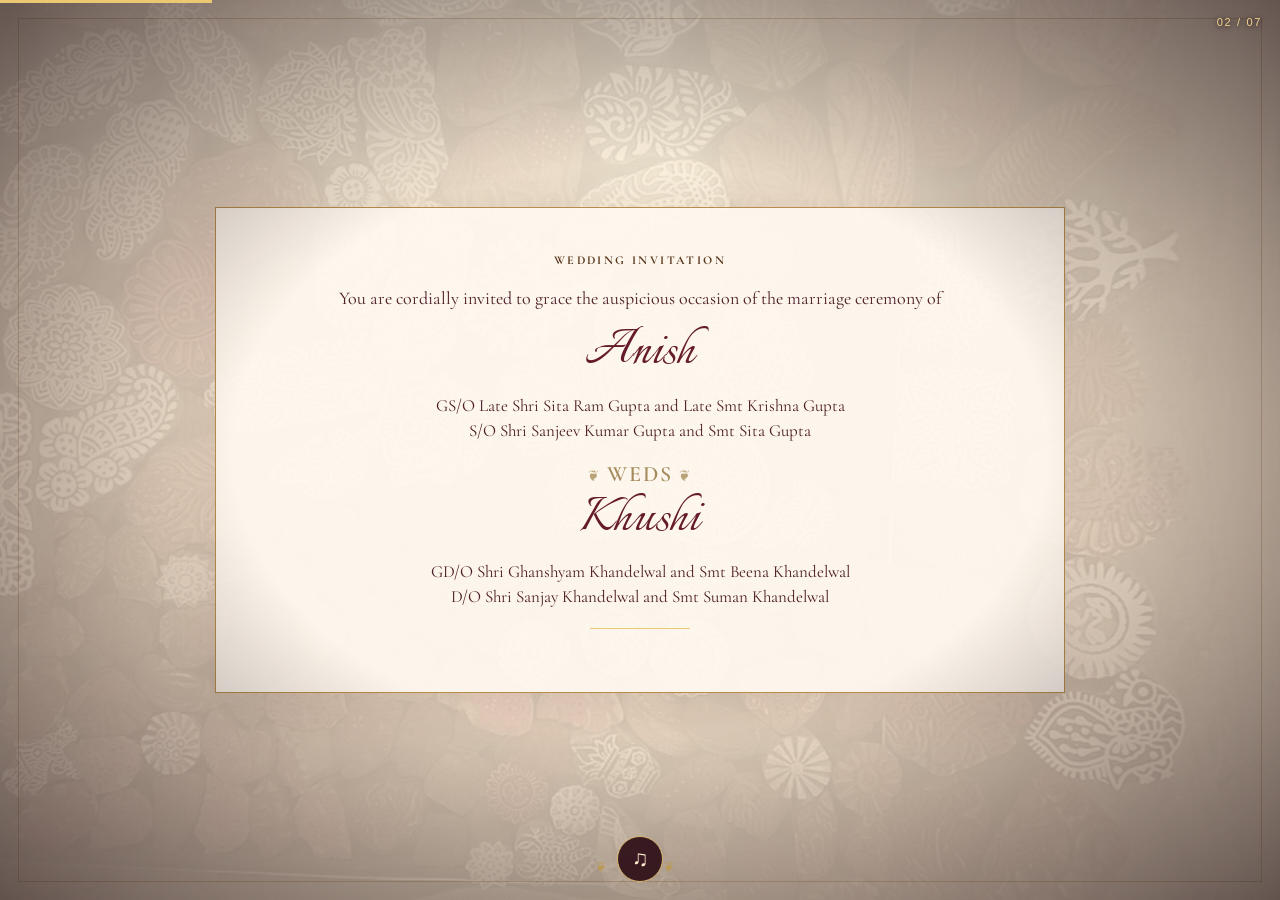
==== commit 2d53cf50: "Update wedding invitation scenes and venue page" ====
--- a/index.html
+++ b/index.html
@@ -10,8 +10,8 @@
 </head>
 <body>
 <audio id="soundtrack" src="assets/bkg_music.mp3" autoplay loop preload="auto"></audio><div id="stage"><div id="progress"></div><div id="scenes"></div></div>
-<span id="counter" aria-live="polite">01 / 10</span><button class="music-toggle" id="music" type="button" aria-label="Turn music on" aria-pressed="false"><span aria-hidden="true">♫̸</span></button>
-<script type="module" src="app.js?v=16"></script>
+<span id="counter" aria-live="polite">01 / 07</span><button class="music-toggle" id="music" type="button" aria-label="Turn music on" aria-pressed="false"><span aria-hidden="true">♫̸</span></button>
+<script type="module" src="app.js?v=17"></script>
 </body></html>
 
 
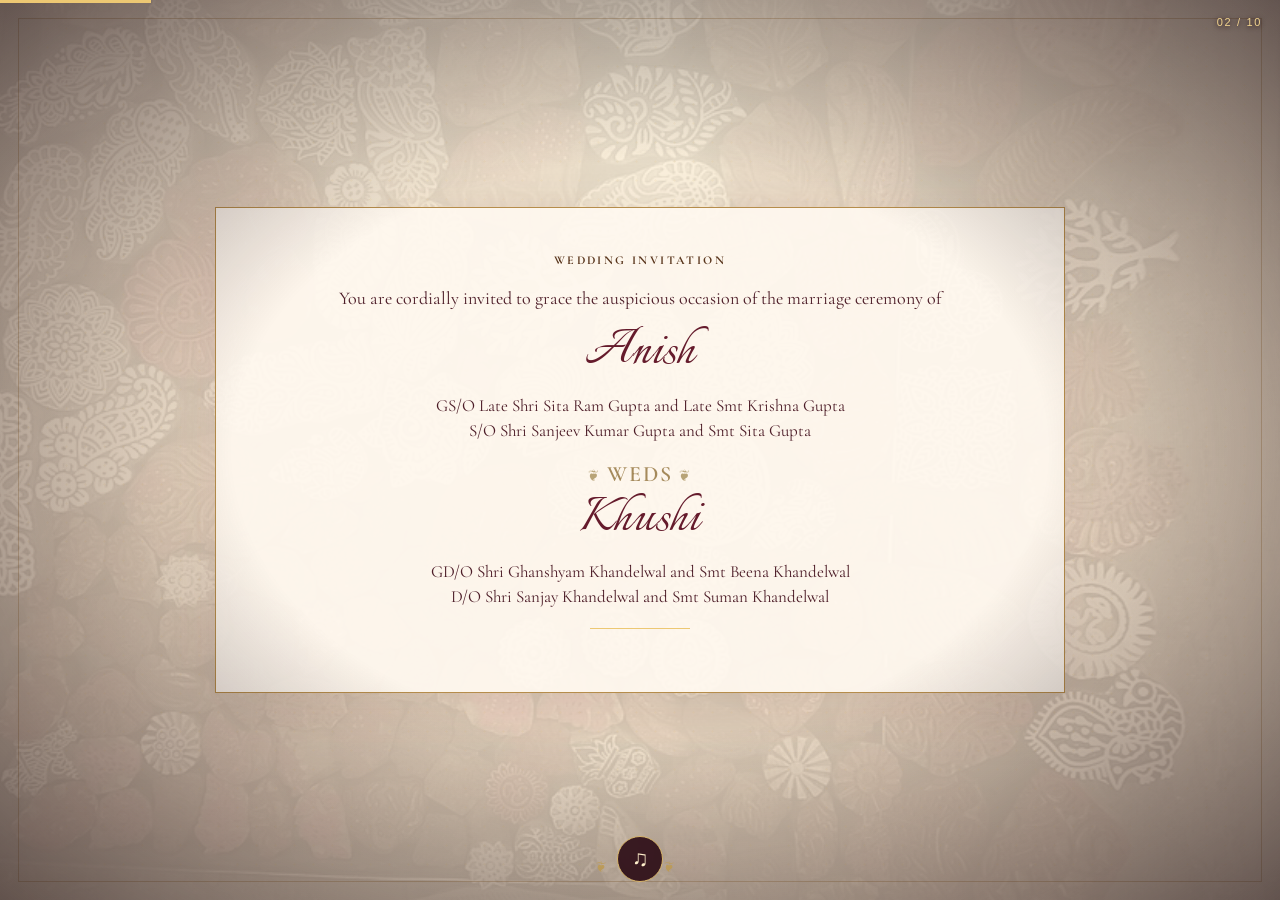
==== commit 7e871262: "Revert "Update wedding invitation scenes and venue page" This reverts commit 2d53cf50d59eac32ba10602" ====
--- a/index.html
+++ b/index.html
@@ -10,8 +10,8 @@
 </head>
 <body>
 <audio id="soundtrack" src="assets/bkg_music.mp3" autoplay loop preload="auto"></audio><div id="stage"><div id="progress"></div><div id="scenes"></div></div>
-<span id="counter" aria-live="polite">01 / 07</span><button class="music-toggle" id="music" type="button" aria-label="Turn music on" aria-pressed="false"><span aria-hidden="true">♫̸</span></button>
-<script type="module" src="app.js?v=17"></script>
+<span id="counter" aria-live="polite">01 / 10</span><button class="music-toggle" id="music" type="button" aria-label="Turn music on" aria-pressed="false"><span aria-hidden="true">♫̸</span></button>
+<script type="module" src="app.js?v=16"></script>
 </body></html>
 
 
